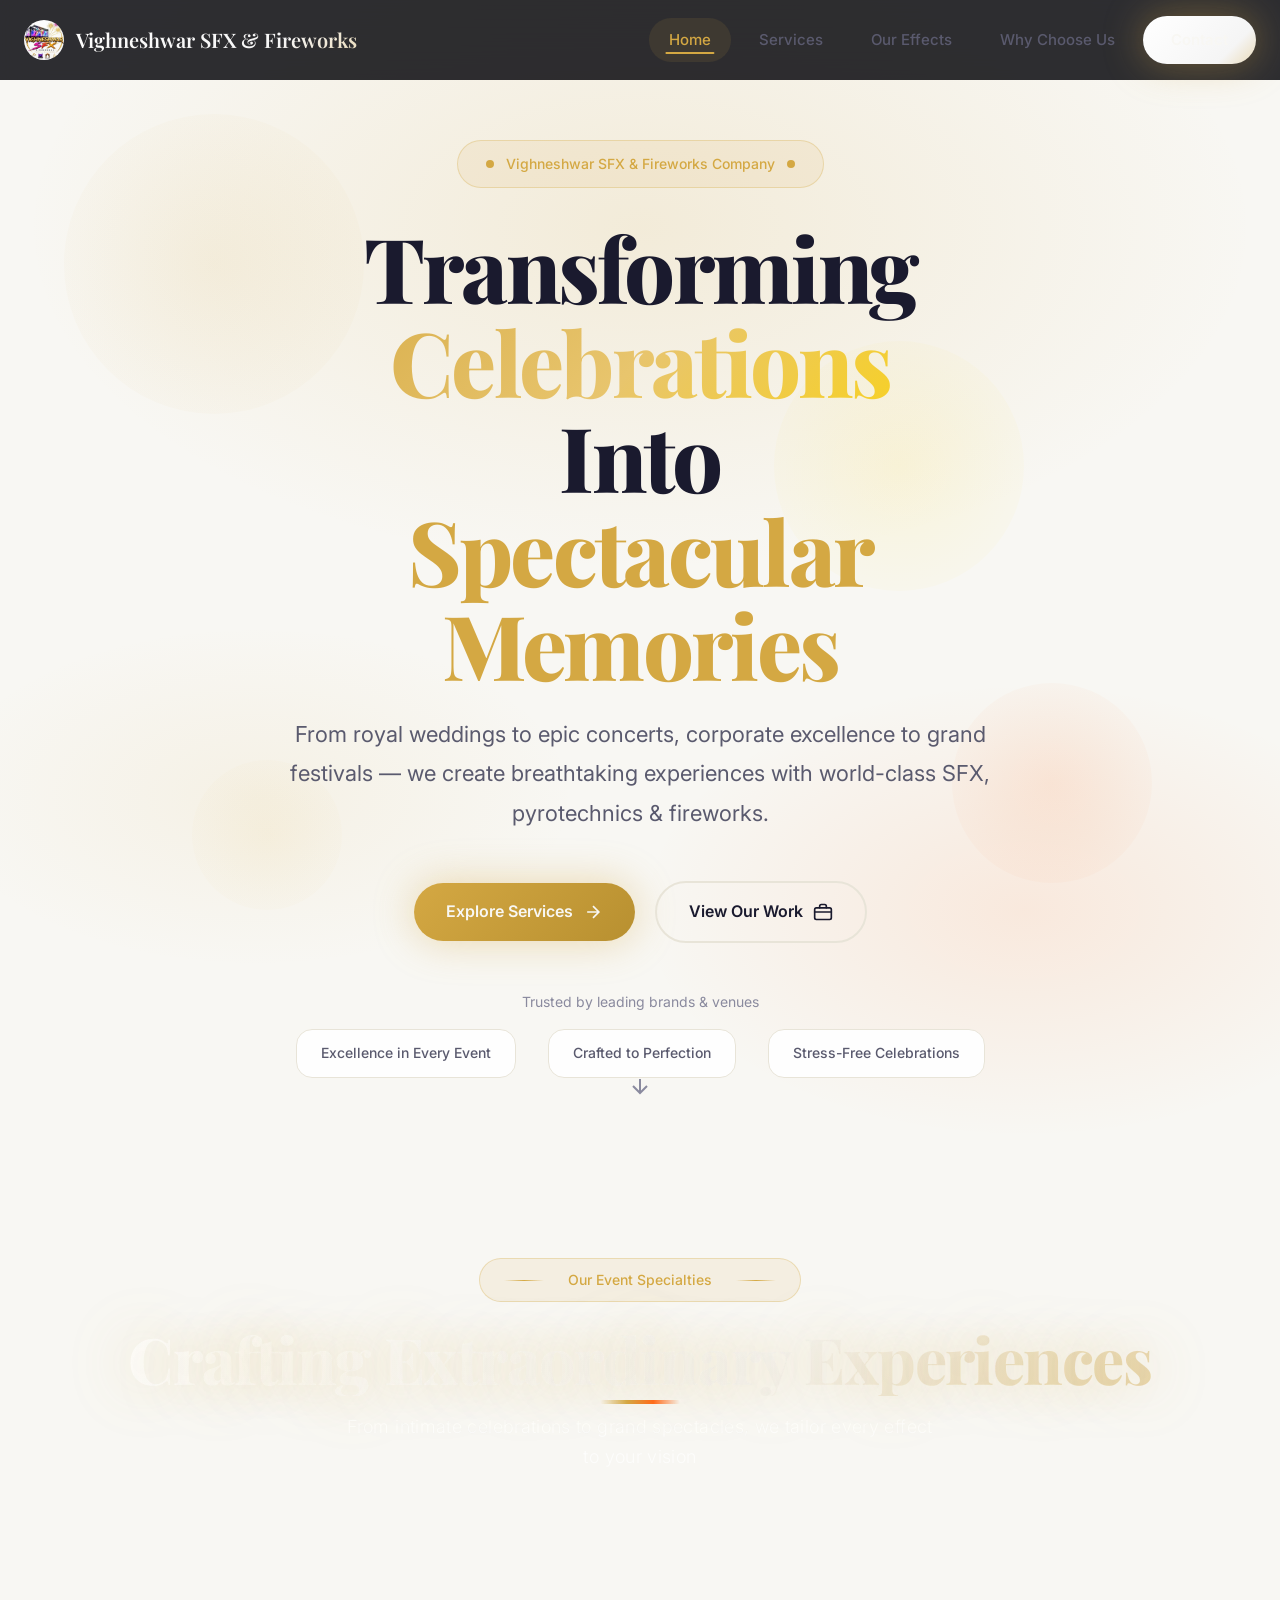
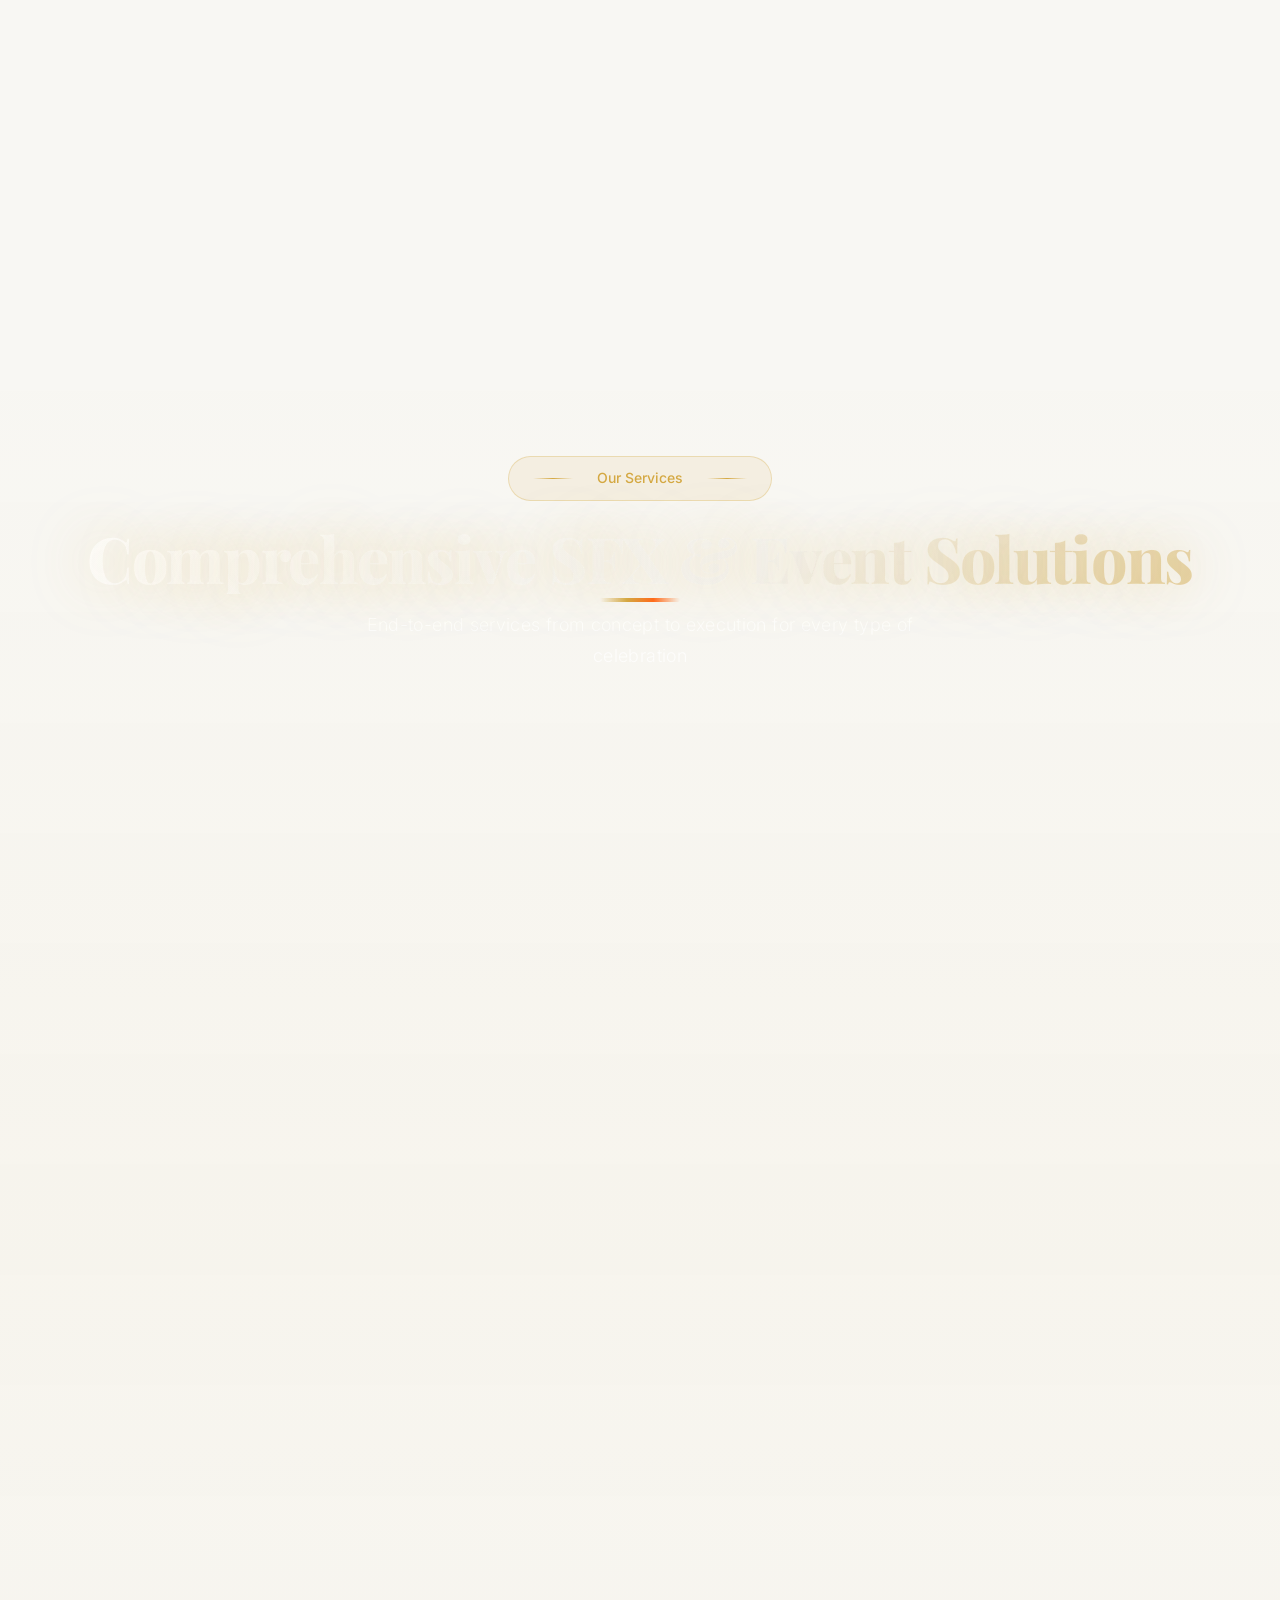
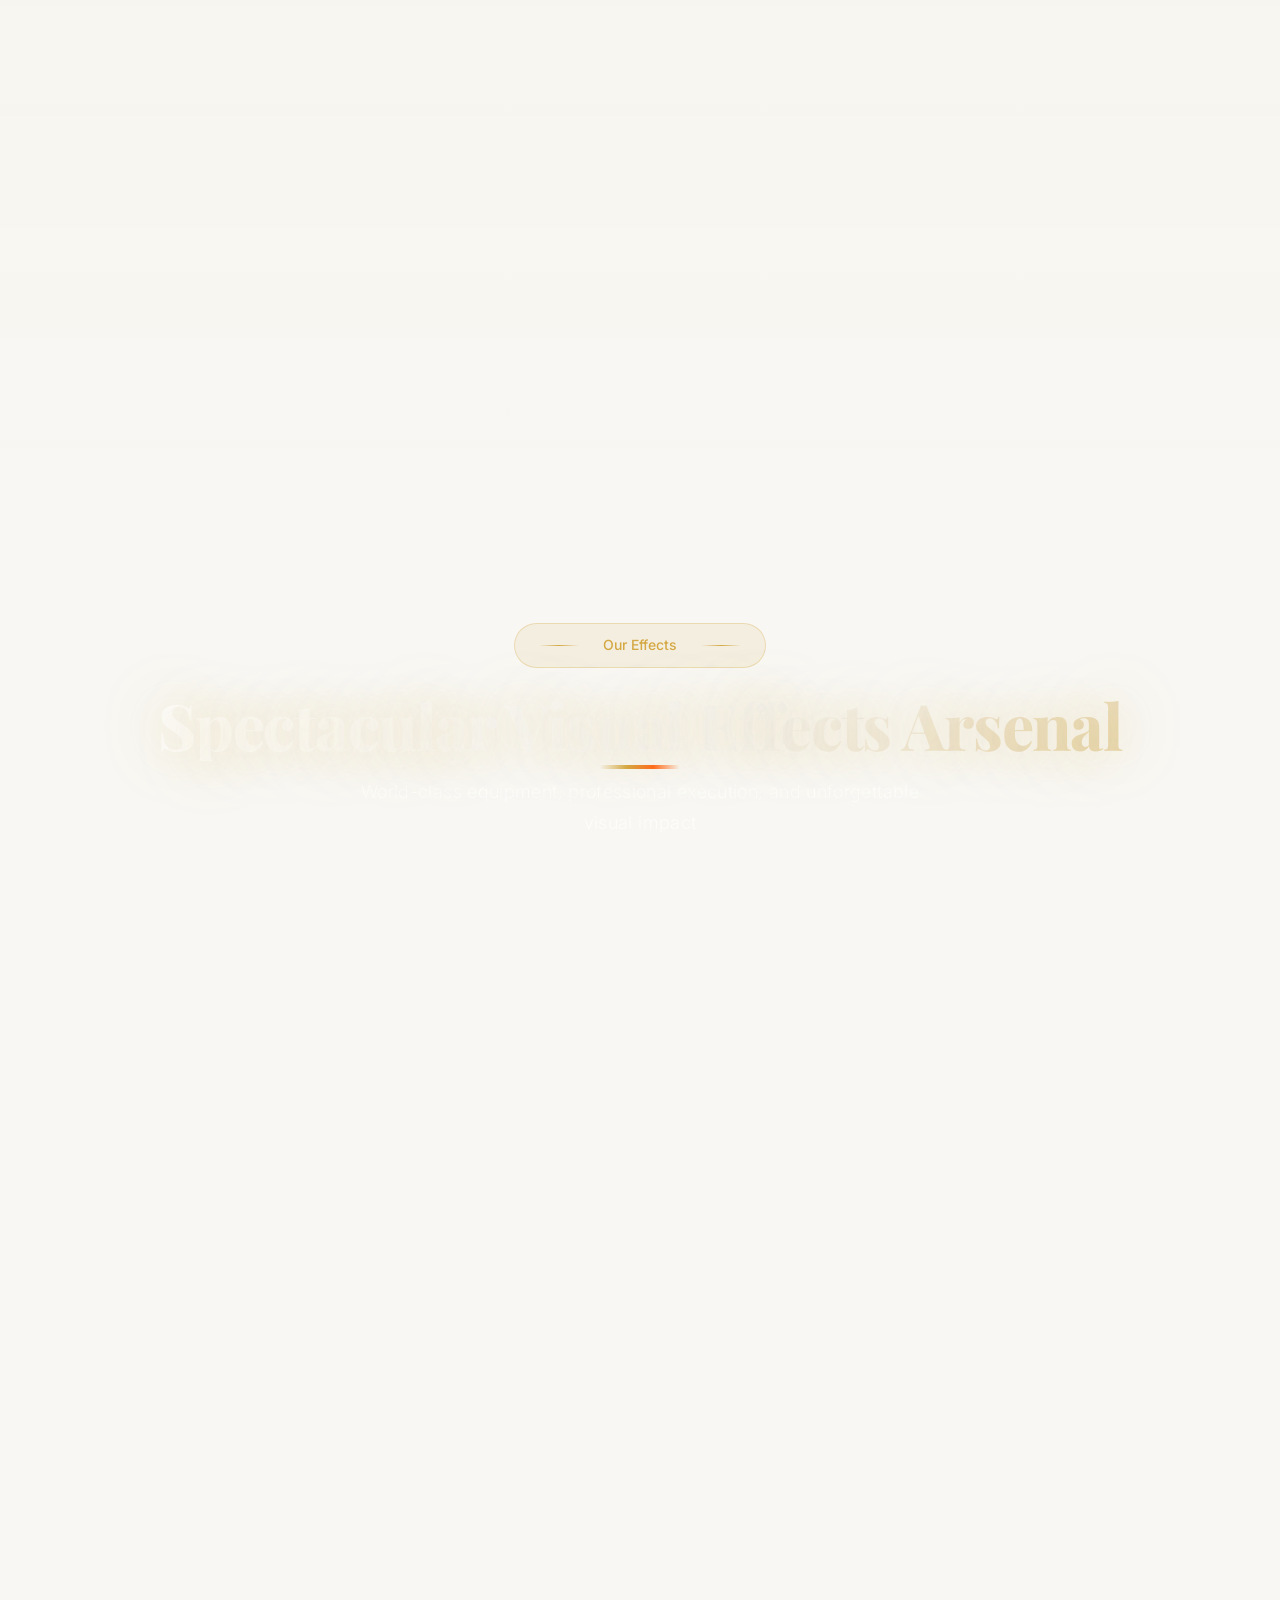
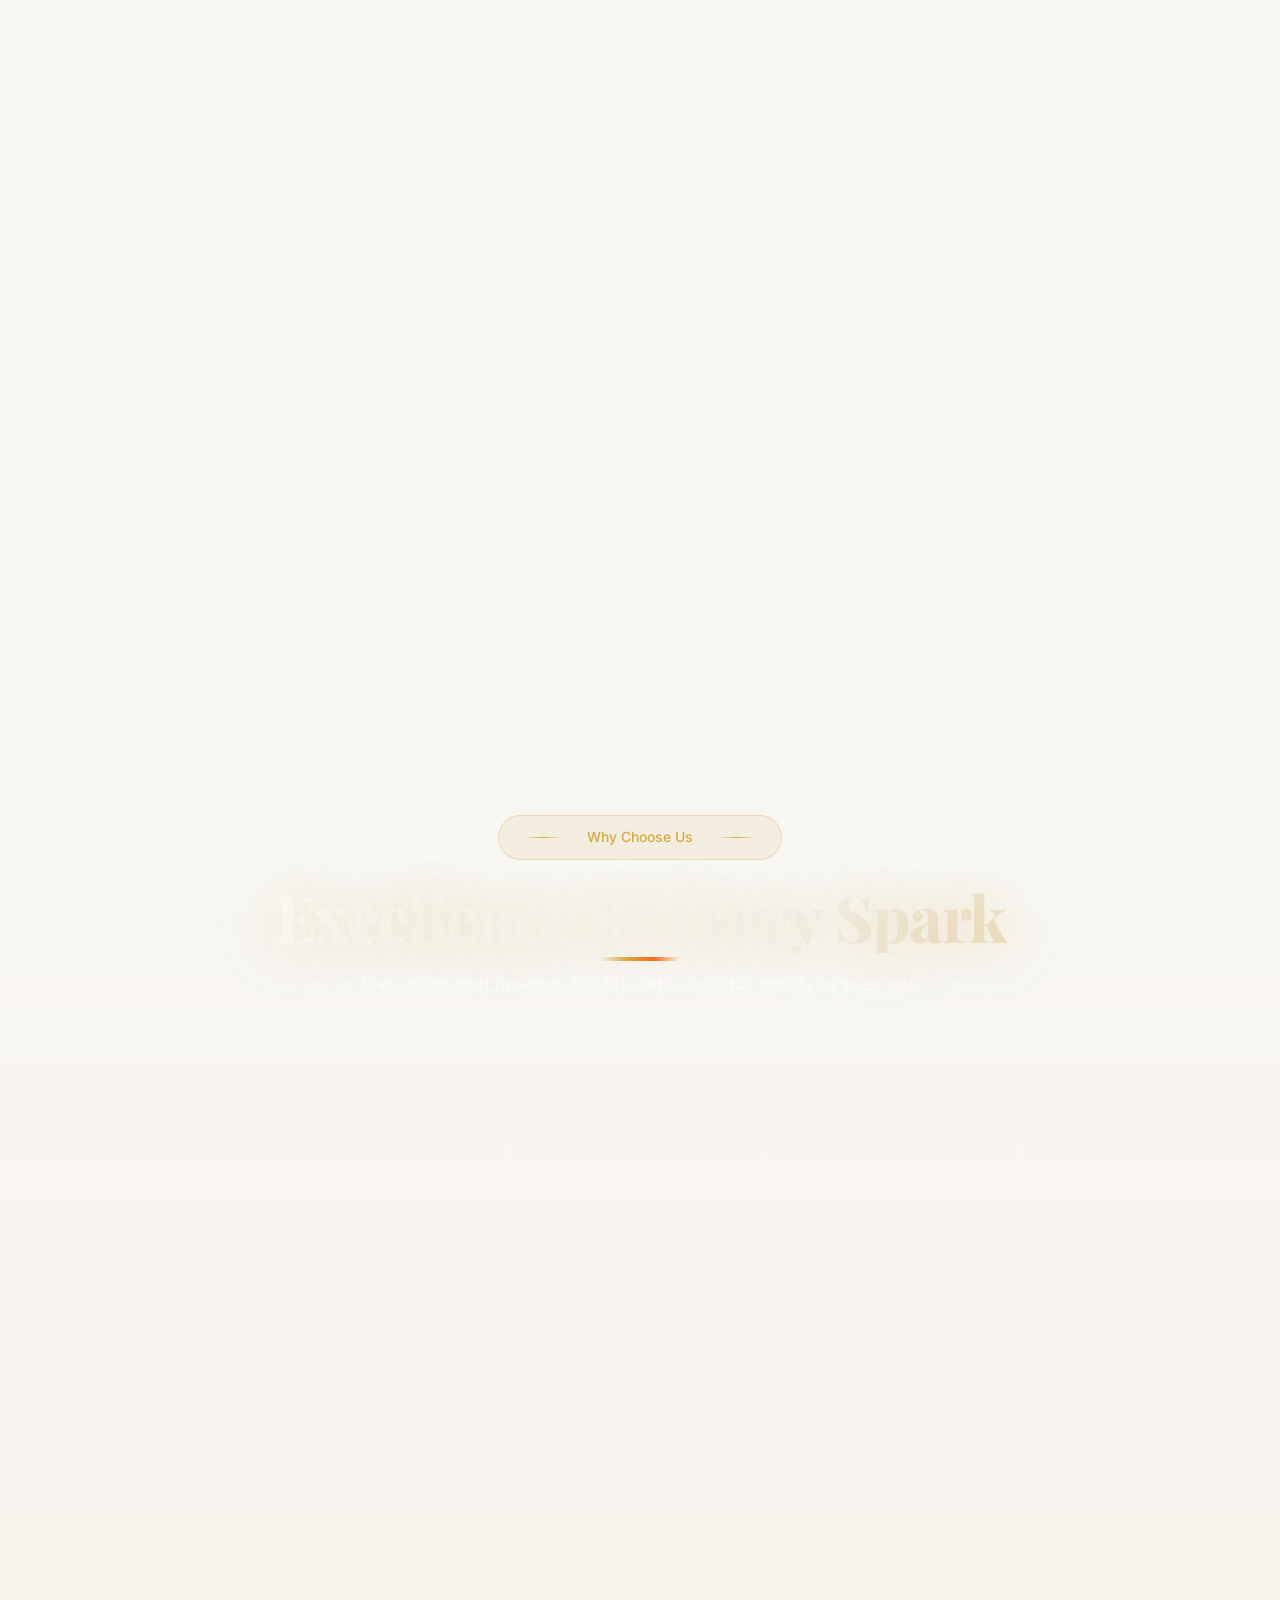
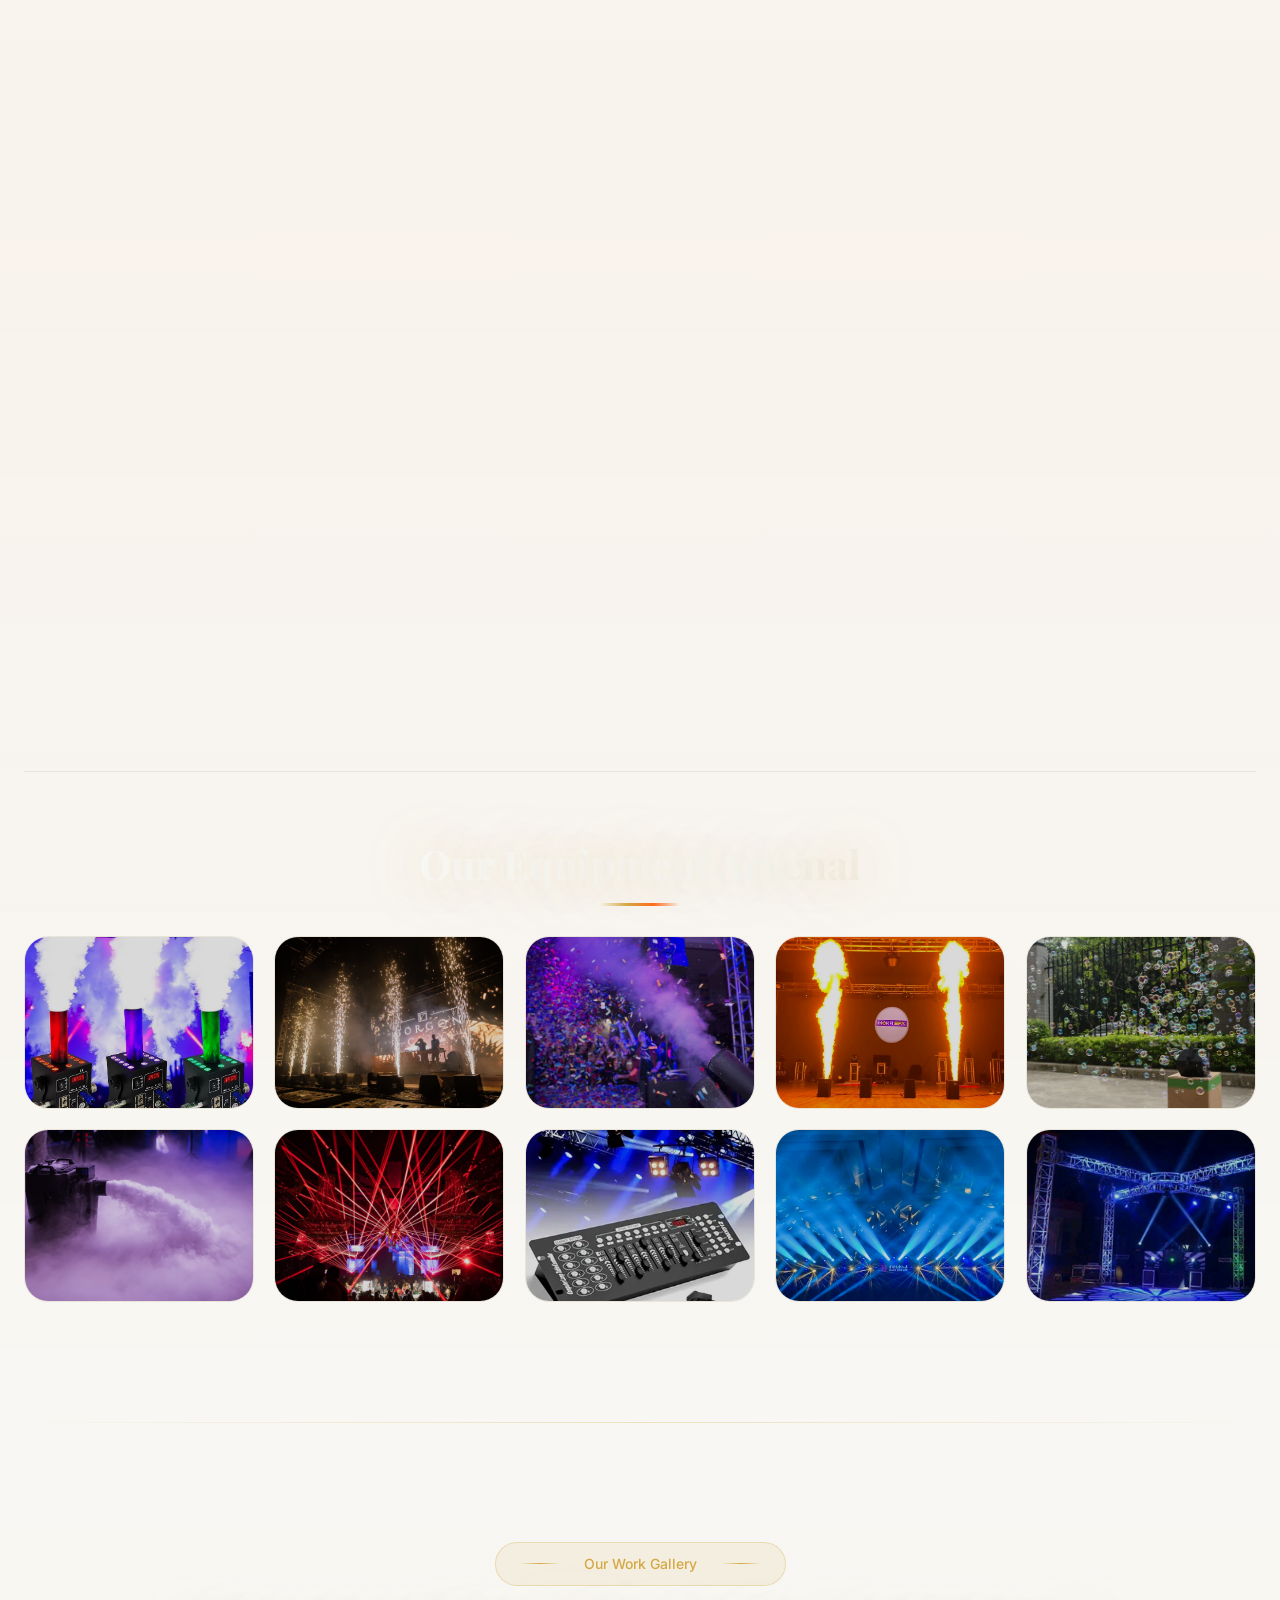
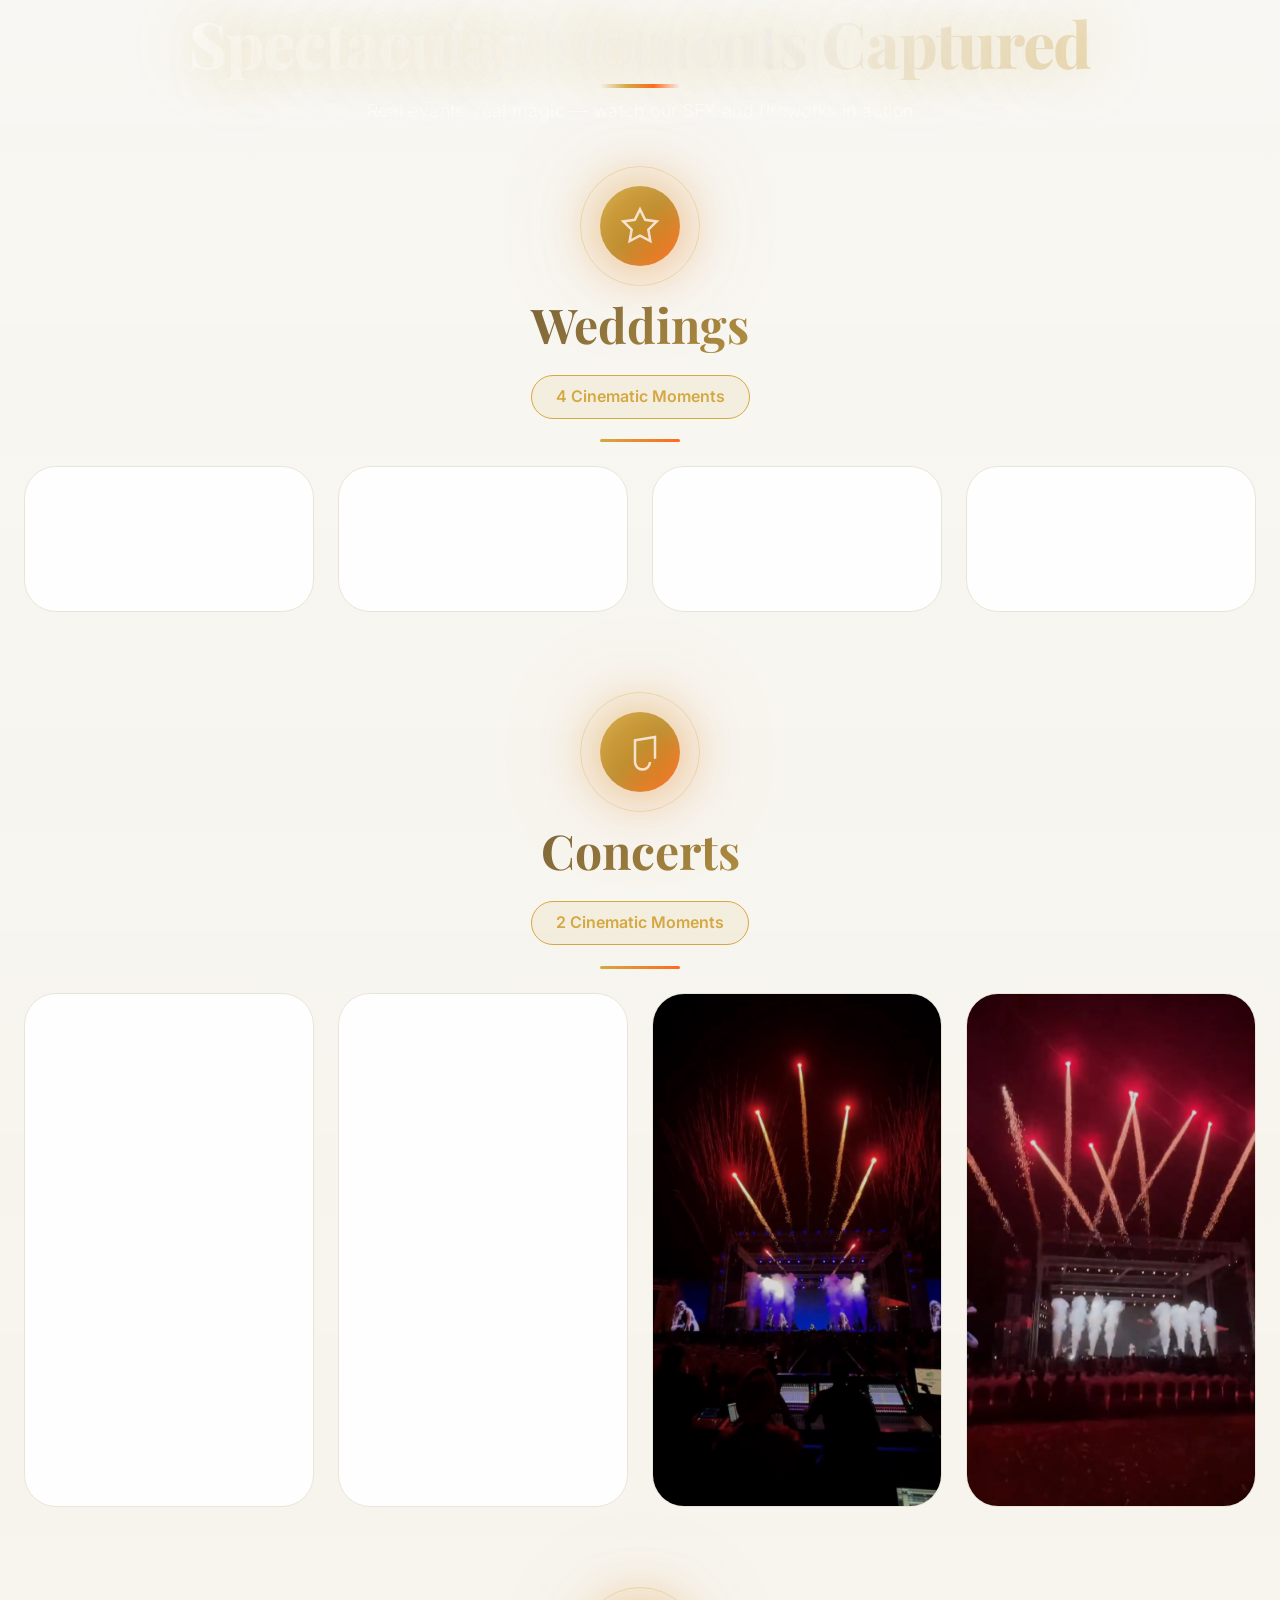
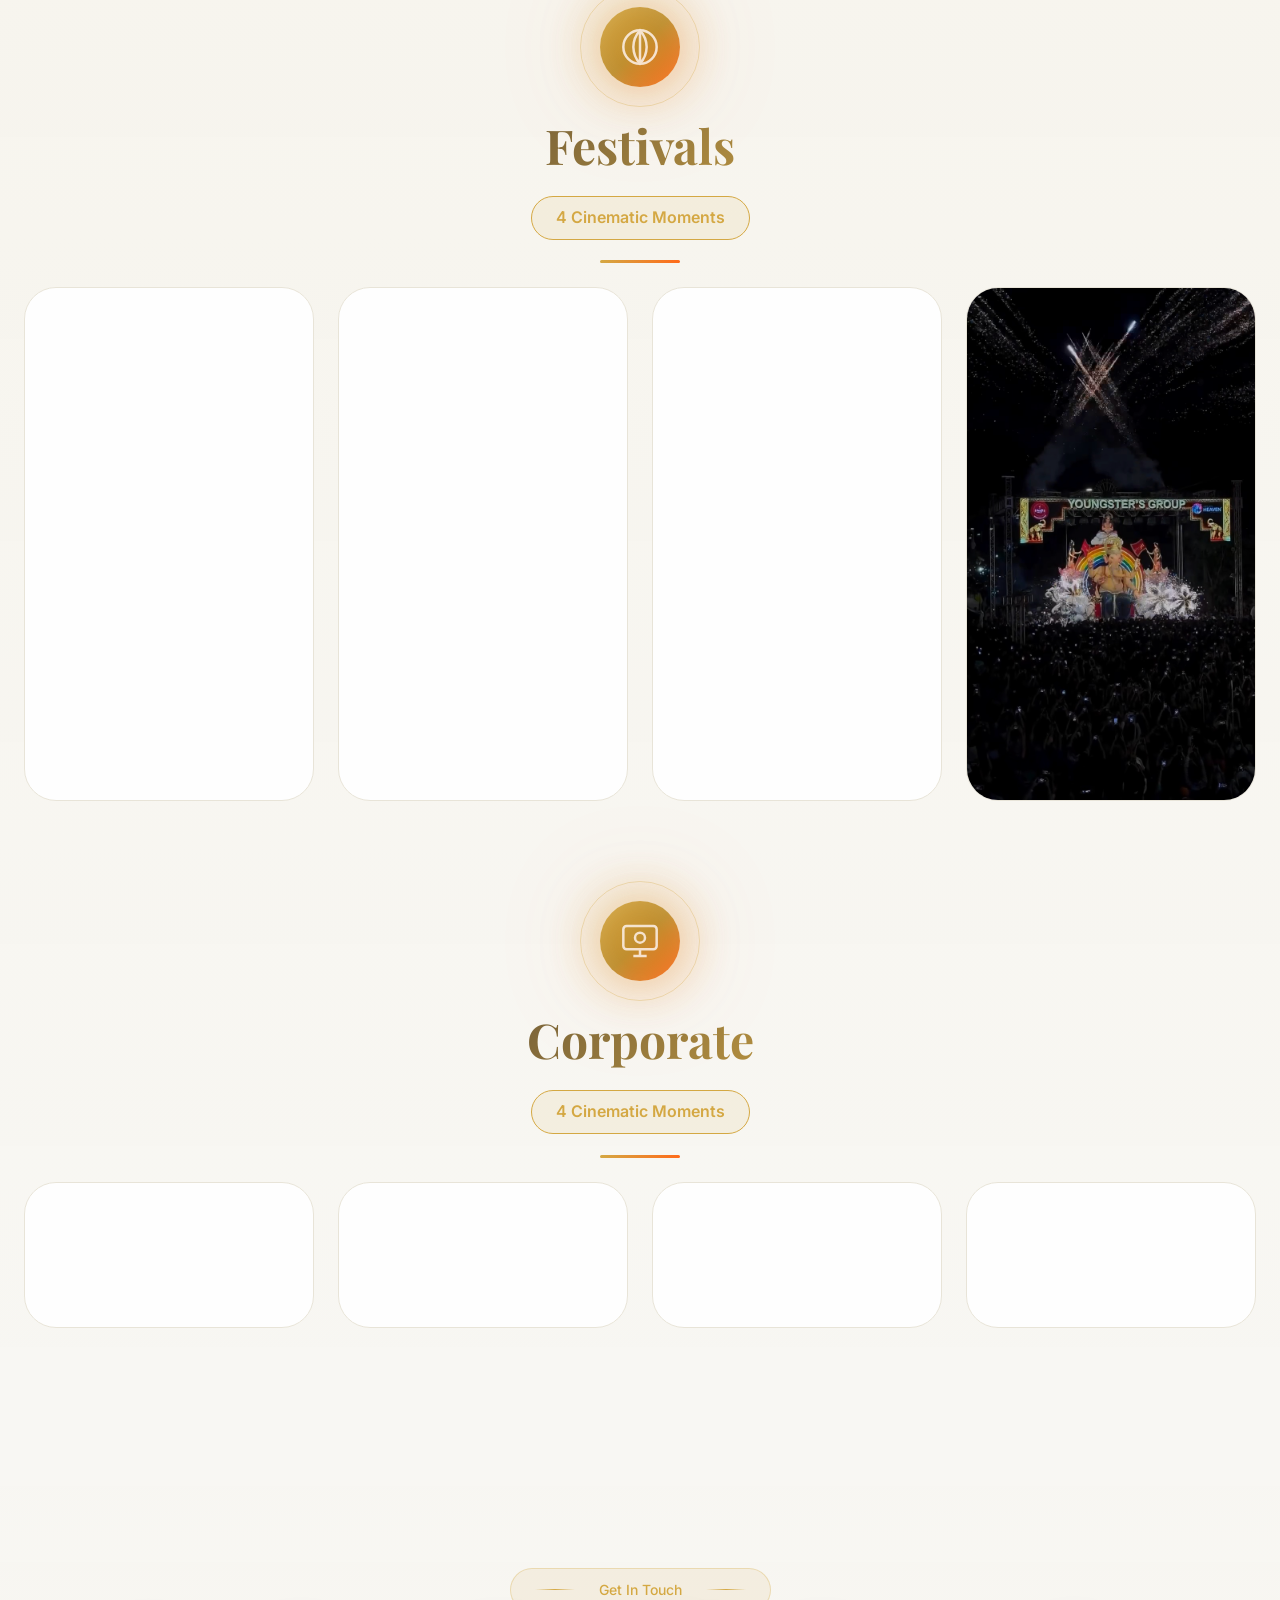
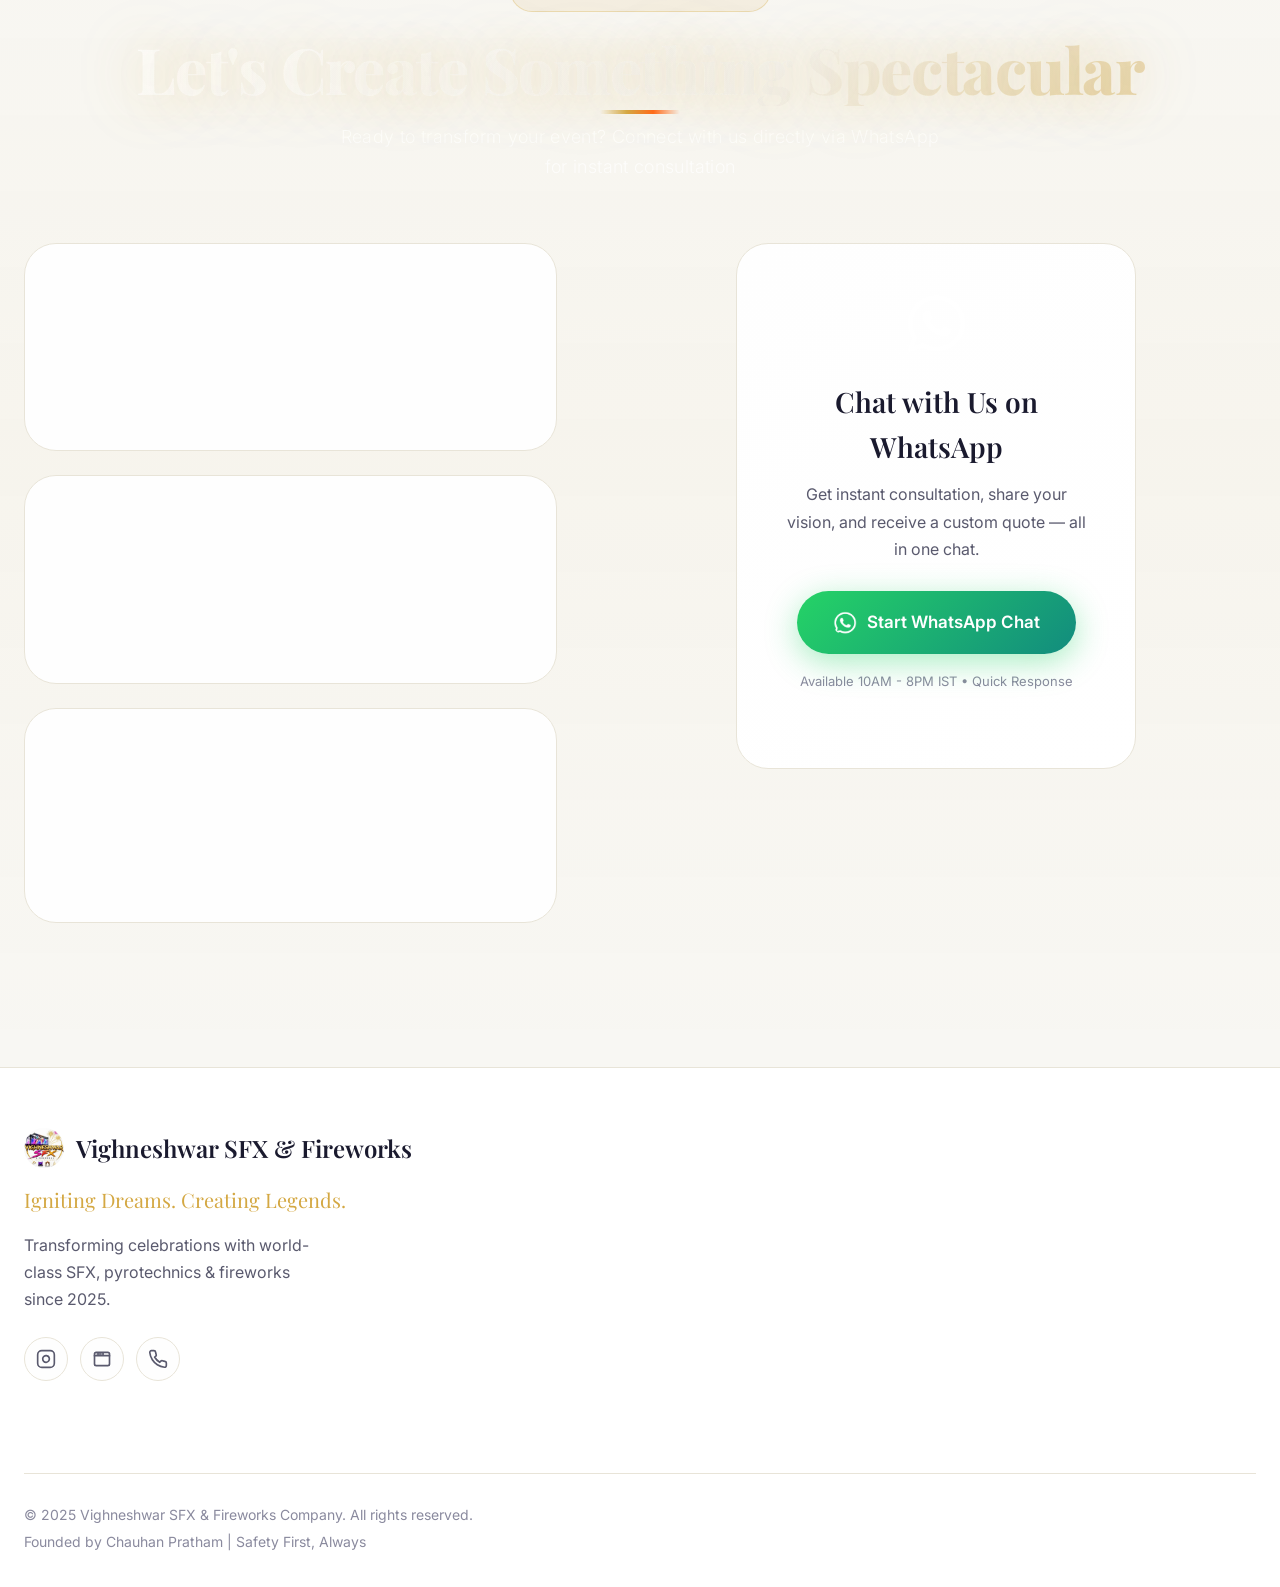
==== index.html @ 46f74ee2 "initial commit" ====
<!DOCTYPE html>
<html lang="en">
<head>
    <meta charset="UTF-8">
    <meta name="viewport" content="width=device-width, initial-scale=1.0">
    <meta name="description" content="Vighneshwar SFX & Fireworks Company - Transforming celebrations with spectacular special effects, pyrotechnics, and fireworks for weddings, concerts, corporate events, and festivals.">
    <meta name="keywords" content="SFX, fireworks, pyrotechnics, wedding effects, concert effects, corporate events, festival effects, CO2 jets, cold pyrotechnics, flame effects">
    <meta name="author" content="Vighneshwar SFX & Fireworks Company">
    <meta property="og:title" content="Vighneshwar SFX & Fireworks Company">
    <meta property="og:description" content="Transforming celebrations with spectacular special effects, pyrotechnics, and fireworks for weddings, concerts, corporate events, and festivals.">
    <meta property="og:type" content="website">
    <meta name="theme-color" content="#D4A843">
    <title>Vighneshwar SFX & Fireworks Company | Spectacular Effects for Unforgettable Events</title>
    <link rel="preconnect" href="https://fonts.googleapis.com">
    <link rel="preconnect" href="https://fonts.gstatic.com" crossorigin>
    <link href="https://fonts.googleapis.com/css2?family=Playfair+Display:wght@400;500;600;700;800;900&family=Inter:wght@300;400;500;600;700&display=swap" rel="stylesheet">
    <link rel="stylesheet" href="css/styles.css">
</head>
<body>
    <canvas id="fireworks-canvas"></canvas>
    
    <div class="cursor-glow" id="cursorGlow"></div>
    <div class="cursor-dot" id="cursorDot"></div>
    <div class="cursor-ring" id="cursorRing"></div>
    
    <header class="header" id="header">
        <nav class="nav container" id="nav">
            <a href="#home" class="nav-logo" aria-label="Vighneshwar SFX & Fireworks Company - Home">
                <!-- <span class="logo-icon" aria-hidden="true">
                    <svg width="32" height="32" viewBox="0 0 32 32" fill="none" xmlns="http://www.w3.org/2000/svg">
                        <circle cx="16" cy="16" r="14" stroke="#D4A843" stroke-width="2"/>
                        <path d="M16 4L18 12L26 12L19 17L21 25L16 20L11 25L13 17L6 12L14 12L16 4Z" fill="#D4A843"/>
                    </svg>
                </span> -->
                <span class="logo-icon" aria-hidden="true">
                    <img src="images/Main-logo.jpeg" alt="Vighneshwar SFX Logo" width="40" height="40" style="border-radius: 50%; object-fit: cover;">
                </span>
                <span class="logo-text">Vighneshwar <span class="logo-accent">SFX & Fireworks</span></span>
            </a>
            <button class="nav-toggle" id="navToggle" aria-label="Toggle navigation menu" aria-expanded="false">
                <span class="hamburger" aria-hidden="true"></span>
            </button>
            <ul class="nav-menu" id="navMenu" role="menubar">
                <li role="none"><a href="#home" class="nav-link" role="menuitem">Home</a></li>
                <li role="none"><a href="#services" class="nav-link" role="menuitem">Services</a></li>
                <li role="none"><a href="#effects" class="nav-link" role="menuitem">Our Effects</a></li>
                <li role="none"><a href="#why-choose" class="nav-link" role="menuitem">Why Choose Us</a></li>
                <!-- <li role="none"><a href="#about" class="nav-link" role="menuitem">About Us</a></li> -->
                <li role="none"><a href="#contact" class="nav-link nav-cta" role="menuitem">Contact</a></li>
            </ul>
        </nav>
    </header>

    <main id="main">
        <section id="home" class="hero-section" aria-labelledby="home-title">
            <div class="hero-bg" aria-hidden="true">
                <video class="hero-video" autoplay muted loop playsinline poster="images/concert-1.jpg">
                    <source src="videos/concert-1.mp4" type="video/mp4">
                </video>
                <div class="hero-particles" id="heroParticles"></div>
                <div class="hero-gradient"></div>
                <div class="hero-shapes" id="heroShapes"></div>
            </div>
            
            <div class="hero-content container">
                <div class="hero-badge" aria-hidden="true">
                    <span class="badge-spark" aria-hidden="true"></span>
                    <span>Vighneshwar SFX & Fireworks Company</span>
                    <span class="badge-spark" aria-hidden="true"></span>
                </div>
                
                <h1 id="home-title" class="hero-title">
                    <span class="title-line">Transforming</span>
                    <span class="title-line title-accent">Celebrations</span>
                    <span class="title-line">Into</span>
                    <span class="title-line title-gold">Spectacular Memories</span>
                </h1>
                
                <p class="hero-subtitle">
                    From royal weddings to epic concerts, corporate excellence to grand festivals — 
                    we create breathtaking experiences with world-class SFX, pyrotechnics & fireworks.
                </p>
                
                <!-- <div class="hero-stats" aria-label="Company statistics">
                    <div class="stat-item">
                        <span class="stat-number" data-count="8">1 Year</span>
                        <span class="stat-label">Years Experience</span>
                    </div>
                    <div class="stat-divider" aria-hidden="true"></div>
                    <div class="stat-item">
                        <span class="stat-number" data-count="500">35+</span>
                        <span class="stat-label">Events Delivered</span>
                    </div>
                    <div class="stat-divider" aria-hidden="true"></div>
                    <div class="stat-item">
                        <span class="stat-number" data-count="50">7+</span>
                        <span class="stat-label">Team Members</span>
                    </div>
                </div>
                 -->
                <div class="hero-actions">
                    <a href="#services" class="btn btn-primary">
                        <span>Explore Services</span>
                        <svg width="20" height="20" viewBox="0 0 24 24" fill="none" stroke="currentColor" stroke-width="2" aria-hidden="true">
                            <path d="M5 12h14M12 5l7 7-7 7"/>
                        </svg>
                    </a>
                    <!-- <a href="#gallery" class="btn btn-secondary">
                        <span>View Our Work</span>
                        <svg width="20" height="20" viewBox="0 0 24 24" fill="none" stroke="currentColor" stroke-width="2" aria-hidden="true">
                            <path d="M21 10c0 7-9 13-9 13s-9-6-9-13a9 9 0 0 1 18 0z"/>
                            <circle cx="12" cy="10" r="3"/>
                        </svg>
                    </a> -->
                    <a href="#gallery" class="btn btn-secondary">
                        <span>View Our Work</span>
                        <svg width="20" height="20" viewBox="0 0 24 24" fill="none"
                            stroke="currentColor" stroke-width="2"
                            stroke-linecap="round" stroke-linejoin="round">
                            <rect x="2" y="7" width="20" height="14" rx="2" ry="2"></rect>
                            <path d="M16 7V5a2 2 0 0 0-2-2h-4a2 2 0 0 0-2 2v2"></path>
                            <path d="M2 12h20"></path>
                        </svg>
                    </a>
                </div>
                
                <div class="hero-trust" aria-label="Trusted by">
                    <span class="trust-label">Trusted by leading brands & venues</span>
                    <div class="trust-logos" aria-hidden="true">
                        <div class="trust-logo">Excellence in Every Event</div>
                        <div class="trust-logo">Crafted to Perfection</div>
                        <div class="trust-logo">Stress-Free Celebrations</div>
                    </div>
                </div>
            </div>
            
            <div class="hero-scroll" id="heroScroll" aria-label="Scroll down">
                <svg width="24" height="24" viewBox="0 0 24 24" fill="none" stroke="currentColor" stroke-width="2" aria-hidden="true">
                    <path d="M12 5v14M19 12l-7 7-7-7"/>
                </svg>
            </div>
        </section>

        <section class="event-showcase" aria-labelledby="events-title">
            <div class="container">
                <header class="section-header">
                    <span class="section-badge" aria-hidden="true"><span></span>Our Event Specialties<span></span></span>
                    <h2 id="events-title" class="section-title">Crafting Extraordinary Experiences</h2>
                    <p class="section-subtitle">From intimate celebrations to grand spectacles, we tailor every effect to your vision</p>
                </header>
                
                <div class="event-grid">
<article class="event-card" data-event="wedding">
                        <div class="event-media">
                            <video class="event-video" autoplay muted loop playsinline>
                                <source src="videos/wedding/wedding-1.mp4" type="video/mp4">
                            </video>
                            <div class="event-glow" aria-hidden="true"></div>
                        </div>
                        <div class="event-content">
                            <span class="event-tag">Weddings</span>
                            <h3 class="event-title">Dream Weddings</h3>
                            <p class="event-desc">Your celebration deserves a royal touch. We design breathtaking wedding experiences with luxury SFX, cold pyrotechnics, grand entries, and unforgettable moments that become timeless memories.</p>
                            <ul class="event-features">
                                <li>✨ Cold Pyrotechnics</li>
                                <li>💫 Grand Entry Effects</li>
                                <li>💍 Sparkular Displays</li>
                                <li>🌟 Custom Wedding SFX</li>
                            </ul>
                            <a href="#services" class="event-link">Explore Wedding Services <svg width="16" height="16" viewBox="0 0 24 24" fill="none" stroke="currentColor" stroke-width="2"><path d="M5 12h14M12 5l7 7-7 7"/></svg></a>
                        </div>
                    </article>
                    
<article class="event-card" data-event="concert">
                        <div class="event-media">
                            <video class="event-video" autoplay muted loop playsinline>
                                <source src="videos/concert/concert-1.mp4" type="video/mp4">
                            </video>
                            <div class="event-glow" aria-hidden="true"></div>
                        </div>
                        <div class="event-content">
                            <span class="event-tag">Concerts</span>
                            <h3 class="event-title">Epic Concert Nights</h3>
                            <p class="event-desc">More than a concert — a complete experience. Stunning visual effects, powerful sound, and epic fireworks designed to captivate every audience with passion and precision.</p>
                            <ul class="event-features">
                                <li>💨 CO₂ Jet Effects</li>
                                <li>🔥 Flame Projectors</li>
                                <li>⚡ Synchronized Pyro</li>
                                <li>🎭 Stage SFX Design</li>
                            </ul>
                            <a href="#services" class="event-link">View Concert Solutions <svg width="16" height="16" viewBox="0 0 24 24" fill="none" stroke="currentColor" stroke-width="2"><path d="M5 12h14M12 5l7 7-7 7"/></svg></a>
                        </div>
                    </article>
                    
<article class="event-card" data-event="festival">
                        <div class="event-media">
                            <video class="event-video" autoplay muted loop playsinline>
                                <source src="videos/fastival/fastival-1.mp4" type="video/mp4">
                            </video>
                            <div class="event-glow" aria-hidden="true"></div>
                        </div>
                        <div class="event-content">
                            <span class="event-tag">Festivals</span>
                            <h3 class="event-title">Festival of India</h3>
                            <p class="event-desc">Celebrating India's spirit with spectacular SFX. Brilliant fireworks that light up every festival, blending tradition with world-class visual effects to create magical moments for every celebration.</p>
                            <ul class="event-features">
                                <li>🪔 Diwali Fireworks</li>
                                <li>🎨 Holi Color Cannons</li>
                                <li>🕉️ Traditional Effects</li>
                                <li>✨ Grand Finale Shows</li>
                            </ul>
                            <a href="#effects" class="event-link">Discover Festival Effects <svg width="16" height="16" viewBox="0 0 24 24" fill="none" stroke="currentColor" stroke-width="2"><path d="M5 12h14M12 5l7 7-7 7"/></svg></a>
                        </div>
                    </article>
                    
<article class="event-card" data-event="corporate">
                        <div class="event-media">
                            <video class="event-video" autoplay muted loop playsinline>
                                <source src="videos/corporate/corporate-1.mp4" type="video/mp4">
                            </video>
                            <div class="event-glow" aria-hidden="true"></div>
                        </div>
                        <div class="event-content">
                            <span class="event-tag">Corporate</span>
                            <h3 class="event-title">Corporate Events</h3>
                            <p class="event-desc">Professional events with spectacular effects. Advanced SFX & fireworks for corporate excellence, creating powerful brand experiences where innovation meets flawless execution.</p>
                            <ul class="event-features">
                                <li>🏆 Award Ceremony FX</li>
                                <li>🚀 Product Launch Effects</li>
                                <li>🎪 Conference SFX</li>
                                <li>🤝 Brand Activation</li>
                            </ul>
                            <a href="#services" class="event-link">Corporate Solutions <svg width="16" height="16" viewBox="0 0 24 24" fill="none" stroke="currentColor" stroke-width="2"><path d="M5 12h14M12 5l7 7-7 7"/></svg></a>
                        </div>
                    </article>
                </div>
            </div>
        </section>

        <!-- <section id="services" class="services-section" aria-labelledby="services-title">
            <div class="container">
                <header class="section-header">
                    <span class="section-badge" aria-hidden="true"><span></span>Our Services<span></span></span>
                    <h2 id="services-title" class="section-title">Comprehensive SFX & Event Solutions</h2>
                    <p class="section-subtitle">End-to-end services from concept to execution for every type of celebration</p>
                </header>
                
<article class="service-card" data-service="sfx-installation">
                        <div class="service-icon" aria-hidden="true">
                            <svg width="40" height="40" viewBox="0 0 24 24" fill="none" stroke="currentColor" stroke-width="1.5">
                                <rect x="2" y="3" width="20" height="14" rx="2"/>
                                <path d="M8 21h8M12 17v4"/>
                                <circle cx="12" cy="10" r="3"/>
                            </svg>
                        </div>
                        <h3 class="service-title">SFX Installation</h3>
                        <p class="service-subtitle">The Art of Spectacular Effects</p>
                        <p class="service-desc">Transform your venue with world-class SFX installations engineered for clubs, lounges, and entertainment spaces. From CO₂ jets to intelligent effects, we create immersive experiences that leave a lasting impression.</p>
                        <ul class="service-features">
                            <li>CO₂ Jet Systems</li>
                            <li>Intelligent Effect Programming</li>
                            <li>DMX-Controlled Installations</li>
                            <li>Venue Integration Design</li>
                        </ul>
                        <span class="service-tag">Clubs • Lounges • Venues</span>
                    </article>
                    
                    <article class="service-card" data-service="imperial-nuptials">
                        <div class="service-icon" aria-hidden="true">
                            <svg width="40" height="40" viewBox="0 0 24 24" fill="none" stroke="currentColor" stroke-width="1.5">
                                <path d="M12 2l3.09 6.26L22 9.27l-5 4.87 1.18 6.88L12 17.77l-6.18 3.25L7 14.14 2 9.27l6.91-1.01L12 2z"/>
                            </svg>
                        </div>
                        <h3 class="service-title">Imperial Nuptials</h3>
                        <p class="service-subtitle">Crafting Weddings Beyond Imagination</p>
                        <p class="service-desc">Every celebration deserves a royal touch. We design breathtaking wedding experiences with luxury SFX, cold pyrotechnics, grand entries, and unforgettable moments that become timeless memories.</p>
                        <ul class="service-features">
                            <li>Cold Pyrotechnics (Sparkular)</li>
                            <li>Grand Entry Effects</li>
                            <li>First Dance SFX</li>
                            <li>Custom Wedding Packages</li>
                        </ul>
                        <span class="service-tag">Weddings • Receptions • Engagements</span>
                    </article>
                    
                    <article class="service-card" data-service="executive-experiences">
                        <div class="service-icon" aria-hidden="true">
                            <svg width="40" height="40" viewBox="0 0 24 24" fill="none" stroke="currentColor" stroke-width="1.5">
                                <path d="M21 16V8a2 2 0 0 0-1-1.73l-7-4a2 2 0 0 0-2 0l-7 4A2 2 0 0 0 3 8v8a2 2 0 0 0 1 1.73l7 4a2 2 0 0 0 2 0l7-4A2 2 0 0 0 21 16z"/>
                                <path d="M3 3h18v18H3z"/>
                            </svg>
                        </div>
                        <h3 class="service-title">Executive Experiences</h3>
                        <p class="service-subtitle">Where Business Meets Brilliance</p>
                        <p class="service-desc">Elevate conferences, award nights, product launches, and corporate celebrations with flawless production, premium special effects, and impeccable event execution.</p>
                        <ul class="service-features">
                            <li>Award Ceremony Effects</li>
                            <li>Product Launch Reveals</li>
                            <li>Conference Stage SFX</li>
                            <li>Brand Activation Experiences</li>
                        </ul>
                        <span class="service-tag">Conferences • Launches • Awards</span>
                    </article>
                    
                    <article class="service-card" data-service="celebrity-performance">
                        <div class="service-icon" aria-hidden="true">
                            <svg width="40" height="40" viewBox="0 0 24 24" fill="none" stroke="currentColor" stroke-width="1.5">
                                <circle cx="12" cy="12" r="10"/>
                                <path d="M12 2v20M12 2a15.3 15.3 0 0 1 4 10 15.3 15.3 0 0 1-4 10 15.3 15.3 0 0 1-4-10 15.3 15.3 0 0 1 4-10z"/>
                            </svg>
                        </div>
                        <h3 class="service-title">Celebrity Performance</h3>
                        <p class="service-subtitle">Experience Stardom Like Never Before</p>
                        <p class="service-desc">Witness extraordinary performances enhanced with world-class production, immersive special effects, and seamless execution — where every moment becomes a standing ovation.</p>
                        <ul class="service-features">
                            <li>Artist Rider Fulfillment</li>
                            <li>Custom Stage Effects</li>
                            <li>Tour Production Support</li>
                            <li>Live Broadcast SFX</li>
                        </ul>
                        <span class="service-tag">Concerts • Tours • Live Shows</span>
                    </article>
                    
                    <article class="service-card" data-service="indian-festivals">
                        <div class="service-icon" aria-hidden="true">
                            <svg width="40" height="40" viewBox="0 0 24 24" fill="none" stroke="currentColor" stroke-width="1.5">
                                <path d="M12 2l3.09 6.26L22 9.27l-5 4.87 1.18 6.88L12 17.77l-6.18 3.25L7 14.14 2 9.27l6.91-1.01L12 2z"/>
                                <circle cx="12" cy="12" r="3"/>
                            </svg>
                        </div>
                        <h3 class="service-title">Indian Festivals</h3>
                        <p class="service-subtitle">Tradition. Grandeur. Celebration.</p>
                        <p class="service-desc">We blend India's rich cultural heritage with cutting-edge special effects to create breathtaking festival experiences filled with devotion, elegance, and unforgettable moments.</p>
                        <ul class="service-features">
                            <li>Diwali Grand Fireworks</li>
                            <li>Holi Color Cannons</li>
                            <li>Navratri/Dussehra Effects</li>
                            <li>Religious Festival SFX</li>
                        </ul>
                        <span class="service-tag">Diwali • Holi • Navratri • All Festivals</span>
                    </article>
                </div>
            </div>
        </section> -->

        <section id="services" class="services-section" aria-labelledby="services-title">
            <div class="container">
                <header class="section-header">
                    <span class="section-badge" aria-hidden="true"><span></span>Our Services<span></span></span>
                    <h2 id="services-title" class="section-title">Comprehensive SFX & Event Solutions</h2>
                    <p class="section-subtitle">End-to-end services from concept to execution for every type of celebration</p>
                </header>
                
                <div class="services-grid">
                    <article class="service-card" data-service="sfx-installation">
                        <div class="service-icon" aria-hidden="true">
                            <svg width="40" height="40" viewBox="0 0 24 24" fill="none" stroke="currentColor" stroke-width="1.5">
                                <rect x="2" y="3" width="20" height="14" rx="2"/>
                                <path d="M8 21h8M12 17v4"/>
                                <circle cx="12" cy="10" r="3"/>
                            </svg>
                        </div>
                        <h3 class="service-title">SFX Installation</h3>
                        <p class="service-subtitle">The Art of Spectacular Effects</p>
                        <p class="service-desc">Transform your venue with world-class SFX installations engineered for clubs, lounges, and entertainment spaces. From CO₂ jets to intelligent effects, we create immersive experiences that leave a lasting impression.</p>
                        <ul class="service-features">
                            <li>CO₂ Jet Systems</li>
                            <li>Intelligent Effect Programming</li>
                            <li>DMX-Controlled Installations</li>
                            <li>Venue Integration Design</li>
                        </ul>
                        <span class="service-tag">Clubs • Lounges • Venues</span>
                    </article>
                    
                    <article class="service-card" data-service="imperial-nuptials">
                        <div class="service-icon" aria-hidden="true">
                            <svg width="40" height="40" viewBox="0 0 24 24" fill="none" stroke="currentColor" stroke-width="1.5">
                                <path d="M12 2l3.09 6.26L22 9.27l-5 4.87 1.18 6.88L12 17.77l-6.18 3.25L7 14.14 2 9.27l6.91-1.01L12 2z"/>
                            </svg>
                        </div>
                        <h3 class="service-title">Imperial Nuptials</h3>
                        <p class="service-subtitle">Crafting Weddings Beyond Imagination</p>
                        <p class="service-desc">Every celebration deserves a royal touch. We design breathtaking wedding experiences with luxury SFX, cold pyrotechnics, grand entries, and unforgettable moments that become timeless memories.</p>
                        <ul class="service-features">
                            <li>Cold Pyrotechnics (Sparkular)</li>
                            <li>Grand Entry Effects</li>
                            <li>First Dance SFX</li>
                            <li>Custom Wedding Packages</li>
                        </ul>
                        <span class="service-tag">Weddings • Receptions • Engagements</span>
                    </article>
                    
                    <article class="service-card" data-service="executive-experiences">
                        <div class="service-icon" aria-hidden="true">
                            <svg width="40" height="40" viewBox="0 0 24 24" fill="none" stroke="currentColor" stroke-width="1.5">
                                <path d="M21 16V8a2 2 0 0 0-1-1.73l-7-4a2 2 0 0 0-2 0l-7 4A2 2 0 0 0 3 8v8a2 2 0 0 0 1 1.73l7 4a2 2 0 0 0 2 0l7-4A2 2 0 0 0 21 16z"/>
                                <path d="M3 3h18v18H3z"/>
                            </svg>
                        </div>
                        <h3 class="service-title">Executive Experiences</h3>
                        <p class="service-subtitle">Where Business Meets Brilliance</p>
                        <p class="service-desc">Elevate conferences, award nights, product launches, and corporate celebrations with flawless production, premium special effects, and impeccable event execution.</p>
                        <ul class="service-features">
                            <li>Award Ceremony Effects</li>
                            <li>Product Launch Reveals</li>
                            <li>Conference Stage SFX</li>
                            <li>Brand Activation Experiences</li>
                        </ul>
                        <span class="service-tag">Conferences • Launches • Awards</span>
                    </article>
                    
                    <article class="service-card" data-service="celebrity-performance">
                        <div class="service-icon" aria-hidden="true">
                            <svg width="40" height="40" viewBox="0 0 24 24" fill="none" stroke="currentColor" stroke-width="1.5">
                                <circle cx="12" cy="12" r="10"/>
                                <path d="M12 2v20M12 2a15.3 15.3 0 0 1 4 10 15.3 15.3 0 0 1-4 10 15.3 15.3 0 0 1-4-10 15.3 15.3 0 0 1 4-10z"/>
                            </svg>
                        </div>
                        <h3 class="service-title">Celebrity Performance</h3>
                        <p class="service-subtitle">Experience Stardom Like Never Before</p>
                        <p class="service-desc">Witness extraordinary performances enhanced with world-class production, immersive special effects, and seamless execution — where every moment becomes a standing ovation.</p>
                        <ul class="service-features">
                            <li>Artist Rider Fulfillment</li>
                            <li>Custom Stage Effects</li>
                            <li>Tour Production Support</li>
                            <li>Live Broadcast SFX</li>
                        </ul>
                        <span class="service-tag">Concerts • Tours • Live Shows</span>
                    </article>
                    
                    <article class="service-card" data-service="indian-festivals">
                        <div class="service-icon" aria-hidden="true">
                            <svg width="40" height="40" viewBox="0 0 24 24" fill="none" stroke="currentColor" stroke-width="1.5">
                                <path d="M12 2l3.09 6.26L22 9.27l-5 4.87 1.18 6.88L12 17.77l-6.18 3.25L7 14.14 2 9.27l6.91-1.01L12 2z"/>
                                <circle cx="12" cy="12" r="3"/>
                            </svg>
                        </div>
                        <h3 class="service-title">Indian Festivals</h3>
                        <p class="service-subtitle">Tradition. Grandeur. Celebration.</p>
                        <p class="service-desc">We blend India's rich cultural heritage with cutting-edge special effects to create breathtaking festival experiences filled with devotion, elegance, and unforgettable moments.</p>
                        <ul class="service-features">
                            <li>Diwali Grand Fireworks</li>
                            <li>Holi Color Cannons</li>
                            <li>Navratri/Dussehra Effects</li>
                            <li>Religious Festival SFX</li>
                        </ul>
                        <span class="service-tag">Diwali • Holi • Navratri • All Festivals</span>
                    </article>
                </div>
            </div>
        </section>


        <section id="effects" class="effects-section" aria-labelledby="effects-title">
            <div class="container">
                <header class="section-header">
                    <span class="section-badge" aria-hidden="true"><span></span>Our Effects<span></span></span>
                    <h2 id="effects-title" class="section-title">Spectacular Visual Effects Arsenal</h2>
                    <p class="section-subtitle">World-class equipment, professional execution, and unforgettable visual impact</p>
                </header>
                
                <div class="effects-grid">
                    <article class="effect-card" data-effect="pyrotechnics">
                        <div class="effect-media">
                            <div class="effect-glow" aria-hidden="true"></div>
                            <div class="effect-icon" aria-hidden="true">
                                <svg width="56" height="56" viewBox="0 0 24 24" fill="none" stroke="currentColor" stroke-width="1.5">
                                    <path d="M12 2l3.09 6.26L22 9.27l-5 4.87 1.18 6.88L12 17.77l-6.18 3.25L7 14.14 2 9.27l6.91-1.01L12 2z"/>
                                    <path d="M12 8v8M8 12h8"/>
                                </svg>
                            </div>
                        </div>
                        <div class="effect-content">
                            <h3 class="effect-title">Traditional Pyrotechnics</h3>
                            <p class="effect-desc">Celebrate every moment with brilliant sparkul effects and grand pyrotechnics. Crafted for unforgettable weddings and live shows with premium entertainment and flawless execution.</p>
                            <div class="effect-highlights">
                                <span class="highlight">Cold Fireworks (Sparkular)</span>
                                <span class="highlight">Stage Pyrotechnics</span>
                                <span class="highlight">Wedding Safe Effects</span>
                                <span class="highlight">Indoor/Outdoor Safe</span>
                            </div>
                        </div>
                    </article>
                    
                    <article class="effect-card" data-effect="co2">
                        <div class="effect-media">
                            <div class="effect-glow" aria-hidden="true"></div>
                            <div class="effect-icon" aria-hidden="true">
                                <svg width="56" height="56" viewBox="0 0 24 24" fill="none" stroke="currentColor" stroke-width="1.5">
                                    <path d="M12 2v20M12 2a10 10 0 0 1 0 20M12 2a10 10 0 0 0 0 20"/>
                                    <path d="M2 12h20M5 12a7 7 0 0 1 14 0"/>
                                </svg>
                            </div>
                        </div>
                        <div class="effect-content">
                            <h3 class="effect-title">CO₂ FX</h3>
                            <p class="effect-desc">Premium CO₂ Jets & Guns for breathtaking stage effects. Engineered for maximum visual impact and excitement with professional execution and world-class safety standards.</p>
                            <div class="effect-highlights">
                                <span class="highlight">CO₂ Jet Machines</span>
                                <span class="highlight">Handheld CO₂ Guns</span>
                                <span class="highlight">Cryo Effects</span>
                                <span class="highlight">DMX Controllable</span>
                            </div>
                        </div>
                    </article>
                    
                    <article class="effect-card" data-effect="flame">
                        <div class="effect-media">
                            <div class="effect-glow" aria-hidden="true"></div>
                            <div class="effect-icon" aria-hidden="true">
                                <svg width="56" height="56" viewBox="0 0 24 24" fill="none" stroke="currentColor" stroke-width="1.5">
                                    <path d="M8.5 14.5A2.5 2.5 0 0 1 11 12c0-1.38-.5-2.01-1.5-3A5 5 0 1 1 16 12c0 1.38-.5 2.01 1.5 3a2.5 2.5 0 0 1-5 0z"/>
                                    <path d="M12 2v20M12 2a10 10 0 0 1 0 20M12 2a10 10 0 0 0 0 20"/>
                                </svg>
                            </div>
                        </div>
                        <div class="effect-content">
                            <h3 class="effect-title">Flame FX</h3>
                            <p class="effect-desc">Bring energy to every celebration. Premium Flame FX crafted for unforgettable events with high-performance effects and professional execution. Safe, reliable, and visually spectacular.</p>
                            <div class="effect-highlights">
                                <span class="highlight">Flame Projectors</span>
                                <span class="highlight">Fire Columns</span>
                                <span class="highlight">DMX Synchronized</span>
                                <span class="highlight">Safety Certified</span>
                            </div>
                        </div>
                    </article>
                    
                    <article class="effect-card" data-effect="fireworks">
                        <div class="effect-media">
                            <div class="effect-glow" aria-hidden="true"></div>
                            <div class="effect-icon" aria-hidden="true">
                                <svg width="56" height="56" viewBox="0 0 24 24" fill="none" stroke="currentColor" stroke-width="1.5">
                                    <circle cx="12" cy="12" r="10"/>
                                    <path d="M12 2v2M12 20v2M2 12h2M20 12h2M4.93 4.93l1.41 1.41M17.66 17.66l1.41 1.41M2 12h2M20 12h2M4.93 19.07l1.41-1.41M17.66 6.34l1.41-1.41"/>
                                </svg>
                            </div>
                        </div>
                        <div class="effect-content">
                            <h3 class="effect-title">Fireworks</h3>
                            <p class="effect-desc">Illuminate celebrations with breathtaking fireworks that transform every moment into a spectacular memory. From elegant aerial displays to synchronized pyrotechnic performances, every show is designed to amaze.</p>
                            <div class="effect-highlights">
                                <span class="highlight">Aerial Displays</span>
                                <span class="highlight">Synchronized Shows</span>
                                <span class="highlight">Music Choreography</span>
                                <span class="highlight">Custom Design</span>
                            </div>
                        </div>
                    </article>
                    
                    <article class="effect-card" data-effect="smoke-bubble">
                        <div class="effect-media">
                            <div class="effect-glow" aria-hidden="true"></div>
                            <div class="effect-icon" aria-hidden="true">
                                <svg width="56" height="56" viewBox="0 0 24 24" fill="none" stroke="currentColor" stroke-width="1.5">
                                    <circle cx="12" cy="12" r="10"/>
                                    <path d="M12 8v8M8 12h8"/>
                                    <circle cx="18" cy="6" r="2"/>
                                    <circle cx="6" cy="18" r="2"/>
                                    <circle cx="18" cy="18" r="1.5"/>
                                    <circle cx="6" cy="6" r="1.5"/>
                                </svg>
                            </div>
                        </div>
                        <div class="effect-content">
                            <h3 class="effect-title">Smoke & Bubble FX</h3>
                            <p class="effect-desc">Bring magic to every celebration. Smoke-filled bubbles create a breathtaking atmosphere perfect for stage shows, weddings, and live events. Crafting cinematic moments with stunning visual effects.</p>
                            <div class="effect-highlights">
                                <span class="highlight">Smoke-Filled Bubbles</span>
                                <span class="highlight">Fog/Haze Machines</span>
                                <span class="highlight">Low-Lying Fog</span>
                                <span class="highlight">Bubble Machines</span>
                            </div>
                        </div>
                    </article>
                </div>
            </div>
        </section>

        <section id="why-choose" class="why-choose-section" aria-labelledby="why-choose-title">
            <div class="container">
                <header class="section-header">
                    <span class="section-badge" aria-hidden="true"><span></span>Why Choose Us<span></span></span>
                    <h2 id="why-choose-title" class="section-title">Excellence in Every Spark</h2>
                    <p class="section-subtitle">Five pillars that make us the trusted choice for spectacular events</p>
                </header>
                
                <div class="why-choose-grid">
                    <article class="why-card" data-reason="equipment">
                        <div class="why-number" aria-hidden="true"></div>
                        <div class="why-icon" aria-hidden="true">
                            <svg width="40" height="40" viewBox="0 0 24 24" fill="none" stroke="currentColor" stroke-width="1.5">
                                <rect x="2" y="3" width="20" height="14" rx="2"/>
                                <path d="M8 21h8M12 17v4"/>
                                <circle cx="12" cy="10" r="3"/>
                            </svg>
                        </div>
                        <h3 class="why-title">Advanced Equipment & Latest Technology</h3>
                        <p class="why-desc">We use industry-grade SFX machines including CO₂ Jets, Cold Pyro Machines, Sparkular Systems, Flame Projectors, Confetti Blasters, and DMX-controlled equipment. Every setup delivers stunning visual effects with reliable performance.</p>
                        <!-- <ul class="why-equipment">
                            <li>CO₂ Jet Machines</li>
                            <li>Sparkular (Cold Fireworks)</li>
                            <li>Confetti Blowers</li>
                            <li>Flame Projectors</li>
                            <li>Bubble Machines</li>
                            <li>Smoke/Fog Machines</li>
                            <li>Laser Light Systems</li>
                            <li>DMX Controllers</li>
                            <li>Moving Head Lights</li>
                            <li>Stage Truss & Lighting</li>
                        </ul> -->
                    </article>
                    
                    <article class="why-card" data-reason="team">
                        <div class="why-number" aria-hidden="true"></div>
                        <div class="why-icon" aria-hidden="true">
                            <svg width="40" height="40" viewBox="0 0 24 24" fill="none" stroke="currentColor" stroke-width="1.5">
                                <path d="M17 21v-2a4 4 0 0 0-4-4H5a4 4 0 0 0-4 4v2"/>
                                <circle cx="9" cy="7" r="4"/>
                                <path d="M23 21v-2a4 4 0 0 0-3-3.87M16 3.13a4 4 0 0 1 0 7.75"/>
                            </svg>
                        </div>
                        <h3 class="why-title">Experienced Team & Flawless Execution</h3>
                        <p class="why-desc">Our skilled technicians handle every project with precision and professionalism. From planning and installation to live operation, we ensure every effect is perfectly synchronized for a smooth and unforgettable event experience.</p>
                    </article>
                    
                    <article class="why-card" data-reason="safety">
                        <div class="why-number" aria-hidden="true"></div>
                        <div class="why-icon" aria-hidden="true">
                            <svg width="40" height="40" viewBox="0 0 24 24" fill="none" stroke="currentColor" stroke-width="1.5">
                                <path d="M12 22s8-4 8-10V5l-8-3-8 3v7c0 6 8 10 8 10z"/>
                            </svg>
                        </div>
                        <h3 class="why-title">Safety First, Always</h3>
                        <p class="why-desc">Safety is at the core of everything we do. All machines are thoroughly tested before every event, and our team follows strict safety protocols to guarantee secure and worry-free performances.</p>
                    </article>
                    
                    <article class="why-card" data-reason="custom">
                        <div class="why-number" aria-hidden="true"></div>
                        <div class="why-icon" aria-hidden="true">
                            <svg width="40" height="40" viewBox="0 0 24 24" fill="none" stroke="currentColor" stroke-width="1.5">
                                <circle cx="12" cy="12" r="10"/>
                                <path d="M12 6v6l4 2"/>
                            </svg>
                        </div>
                        <h3 class="why-title">Customized Solutions for Every Event</h3>
                        <p class="why-desc">Whether it's a luxury wedding, live concert, corporate event, festival, or private celebration, we provide customized SFX and fireworks solutions that match your venue, theme, and budget perfectly.</p>
                    </article>
                    
                    <article class="why-card" data-reason="quality">
                        <div class="why-number" aria-hidden="true"></div>
                        <div class="why-icon" aria-hidden="true">
                            <svg width="40" height="40" viewBox="0 0 24 24" fill="none" stroke="currentColor" stroke-width="1.5">
                                <path d="M12 2l3.09 6.26L22 9.27l-5 4.87 1.18 6.88L12 17.77l-6.18 3.25L7 14.14 2 9.27l6.91-1.01L12 2z"/>
                            </svg>
                        </div>
                        <h3 class="why-title">Trusted Quality & Unforgettable Experiences</h3>
                        <p class="why-desc">With premium equipment, innovative technology, and a commitment to excellence, we transform ordinary events into extraordinary experiences. Our goal is to create moments that leave a lasting impression on every guest.</p>
                    </article>
                </div>
                
                <div class="machines-showcase" aria-label="Equipment Gallery">
                    <h3 class="machines-title">Our Equipment Arsenal</h3>
                    <div class="machines-grid card-grid card-grid--machines" id="machinesGrid" aria-label="Machine images">
                        <div class="machine-item has-image" data-machine="co2-jet">
                            <img class="machine-image" src="images/CO2-Jet-Machine.jpg" alt="CO₂ Jet Machine" loading="lazy">
                            <div class="machine-label">CO₂ Jet Machine</div>
                            <div class="machine-placeholder">CO₂ Jet Machine</div>
                        </div>
                        <div class="machine-item has-image" data-machine="sparkular">
                            <img class="machine-image" src="images/sparkular.jpg" alt="Sparkular Cold Fireworks Machine" loading="lazy">
                            <div class="machine-label">Sparkular Machine</div>
                            <div class="machine-placeholder">Sparkular Machine</div>
                        </div>
                        <div class="machine-item has-image" data-machine="confetti">
                            <img class="machine-image" src="images/confetti.jpg" alt="Confetti Blower Machine" loading="lazy">
                            <div class="machine-label">Confetti Blower</div>
                            <div class="machine-placeholder">Confetti Blower</div>
                        </div>
                        <div class="machine-item has-image" data-machine="flame">
                            <img class="machine-image" src="images/flame.webp" alt="Flame Projector Machine" loading="lazy">
                            <div class="machine-label">Flame Projector</div>
                            <div class="machine-placeholder">Flame Projector</div>
                        </div>
                        <div class="machine-item has-image" data-machine="bubble">
                            <img class="machine-image" src="images/bubble.webp" alt="Bubble Machine" loading="lazy">
                            <div class="machine-label">Bubble Machine</div>
                            <div class="machine-placeholder">Bubble Machine</div>
                        </div>
                        <div class="machine-item has-image" data-machine="fog">
                            <img class="machine-image" src="images/fog.webp" alt="Smoke/Fog Machine" loading="lazy">
                            <div class="machine-label">Smoke / Fog Machine</div>
                            <div class="machine-placeholder">Smoke/Fog Machine</div>
                        </div>
                        <div class="machine-item has-image" data-machine="laser">
                            <img class="machine-image" src="images/laser.webp" alt="Laser Light System" loading="lazy">
                            <div class="machine-label">Laser Light System</div>
                            <div class="machine-placeholder">Laser Light System</div>
                        </div>
                        <div class="machine-item has-image" data-machine="dmx">
                            <img class="machine-image" src="images/dmx.webp" alt="DMX Controller" loading="lazy">
                            <div class="machine-label">DMX Controller</div>
                            <div class="machine-placeholder">DMX Controller</div>
                        </div>
                        <div class="machine-item has-image" data-machine="moving-head">
                            <img class="machine-image" src="images/moving-head.jpg" alt="Moving Head Lights" loading="lazy">
                            <div class="machine-label">Moving Head Lights</div>
                            <div class="machine-placeholder">Moving Head Lights</div>
                        </div>
                        <div class="machine-item has-image" data-machine="truss">
                            <img class="machine-image" src="images/truss.jpg" alt="Stage Truss & Lighting Setup" loading="lazy">
                            <div class="machine-label">Stage Truss Setup</div>
                            <div class="machine-placeholder">Stage Truss Setup</div>
                        </div>
</div>
                </div>
            </div>
        </section>

        </section>

        </section>

        </section>

<section id="gallery" class="gallery-section" aria-labelledby="gallery-title">
            <div class="gallery-particles" id="galleryParticles"></div>
            <div class="container">
                <header class="section-header">
                    <span class="section-badge" aria-hidden="true"><span></span>Our Work Gallery<span></span></span>
                    <h2 id="gallery-title" class="section-title">Spectacular Moments Captured</h2>
                    <p class="section-subtitle">Real events, real magic — watch our SFX and fireworks in action</p>
                </header>

                <!-- Wedding Gallery -->
                <div class="gallery-category" data-category="weddings">
                    <div class="category-header">
                        <span class="category-icon">
                            <svg width="32" height="32" viewBox="0 0 24 24" fill="none" stroke="currentColor" stroke-width="1.5">
                                <path d="M12 2l3.09 6.26L22 9.27l-5 4.87 1.18 6.88L12 17.77l-6.18 3.25L7 14.14 2 9.27l6.91-1.01L12 2z"/>
                            </svg>
                        </span>
                        <h3 class="category-title" data-text="Weddings">Weddings</h3>
                        <span class="category-count">4 Cinematic Moments</span>
                    </div>
                    <div class="gallery-grid">
                        <article class="gallery-card" data-index="0">
                            <video class="card-media" muted playsinline preload="metadata" autoplay loop>
                                <source src="videos/wedding/wedding-1.mp4" type="video/mp4">
                            </video>
                            <div class="card-overlay">
                                <div class="play-btn" aria-hidden="true"><svg width="56" height="56" viewBox="0 0 24 24" fill="currentColor"><path d="M8 5v14l11-7z"/></svg></div>
                                <span class="card-label">Haldi Ceremony </span>
                            </div>
                        </article>
                        <article class="gallery-card" data-index="1">
                            <video class="card-media" muted playsinline preload="metadata" autoplay loop>
                                <source src="videos/wedding/wedding-2.mp4" type="video/mp4">
                            </video>
                            <div class="card-overlay">
                                <div class="play-btn" aria-hidden="true"><svg width="56" height="56" viewBox="0 0 24 24" fill="currentColor"><path d="M8 5v14l11-7z"/></svg></div>
                                <span class="card-label">Var Mala</span>
                            </div>
                        </article>
                        <article class="gallery-card" data-index="2">
                            <video class="card-media" muted playsinline preload="metadata" autoplay loop>
                                <source src="videos/wedding/wedding-3.mp4" type="video/mp4">
                            </video>
                            <div class="card-overlay">
                                <div class="play-btn" aria-hidden="true"><svg width="56" height="56" viewBox="0 0 24 24" fill="currentColor"><path d="M8 5v14l11-7z"/></svg></div>
                                <span class="card-label">Cold Fireworks</span>
                            </div>
                        </article>
                        <article class="gallery-card" data-index="3">
                            <video class="card-media" muted playsinline preload="metadata" autoplay loop>
                                <source src="videos/wedding/wedding-4.mp4" type="video/mp4">
                            </video>
                            <div class="card-overlay">
                                <div class="play-btn" aria-hidden="true"><svg width="56" height="56" viewBox="0 0 24 24" fill="currentColor"><path d="M8 5v14l11-7z"/></svg></div>
                                <span class="card-label">Sparkular Magic</span>
                            </div>
                        </article>
                    </div>
                </div>

                <!-- Concert Gallery -->
                <div class="gallery-category" data-category="concerts">
                    <div class="category-header">
                        <span class="category-icon">
                            <svg width="32" height="32" viewBox="0 0 24 24" fill="none" stroke="currentColor" stroke-width="1.5">
                                <path d="M9 18V5l12-2v13M9 18c0 2.5 2 4.5 4.5 4.5s4.5-2 4.5-4.5"/>
                            </svg>
                        </span>
                        <h3 class="category-title" data-text="Concerts">Concerts</h3>
                        <span class="category-count">2 Cinematic Moments</span>
                    </div>
                    <div class="gallery-grid">
                        <article class="gallery-card" data-index="0">
                            <video class="card-media" muted playsinline preload="metadata" autoplay loop>
                                <source src="videos/concert/concert-1.mp4" type="video/mp4">
                            </video>
                            <div class="card-overlay">
                                <div class="play-btn" aria-hidden="true"><svg width="56" height="56" viewBox="0 0 24 24" fill="currentColor"><path d="M8 5v14l11-7z"/></svg></div>
                                <span class="card-label">Main Stage</span>
                            </div>
                        </article>
                        <article class="gallery-card" data-index="1">
                            <video class="card-media" muted playsinline preload="metadata" autoplay loop>
                                <source src="videos/concert/concert-2.mp4" type="video/mp4">
                            </video>
                            <div class="card-overlay">
                                <div class="play-btn" aria-hidden="true"><svg width="56" height="56" viewBox="0 0 24 24" fill="currentColor"><path d="M8 5v14l11-7z"/></svg></div>
                                <span class="card-label">CO₂ Effects</span>
                            </div>
                        </article>
                        <article class="gallery-card" data-index="2">
                            <img class="card-media" src="images/concert/VideoCapture_20260714-133506.jpg" alt="Concert pyro burst" loading="lazy">
                            <div class="card-overlay">
                                <div class="zoom-btn" aria-hidden="true"><svg width="56" height="56" viewBox="0 0 24 24" fill="none" stroke="currentColor" stroke-width="1.5"><circle cx="11" cy="11" r="8"/><path d="M21 21l-4.35-4.35"/></svg></div>
                                <span class="card-label">Pyro Burst</span>
                            </div>
                        </article>
                        <article class="gallery-card" data-index="3">
                            <img class="card-media" src="images/concert/VideoCapture_20260714-133517.jpg" alt="Concert laser display" loading="lazy">
                            <div class="card-overlay">
                                <div class="zoom-btn" aria-hidden="true"><svg width="56" height="56" viewBox="0 0 24 24" fill="none" stroke="currentColor" stroke-width="1.5"><circle cx="11" cy="11" r="8"/><path d="M21 21l-4.35-4.35"/></svg></div>
                                <span class="card-label">Laser Display</span>
                            </div>
                        </article>
                    </div>
                </div>

                <!-- Festival Gallery -->
                <div class="gallery-category" data-category="festivals">
                    <div class="category-header">
                        <span class="category-icon">
                            <svg width="32" height="32" viewBox="0 0 24 24" fill="none" stroke="currentColor" stroke-width="1.5">
                                <circle cx="12" cy="12" r="10"/>
                                <path d="M12 2v20M12 2a15.3 15.3 0 0 1 4 10 15.3 15.3 0 0 1-4 10 15.3 15.3 0 0 1-4-10 15.3 15.3 0 0 1 4-10z"/>
                            </svg>
                        </span>
                        <h3 class="category-title" data-text="Festivals">Festivals</h3>
                        <span class="category-count">4 Cinematic Moments</span>
                    </div>
                    <div class="gallery-grid">
                        <article class="gallery-card" data-index="0">
                            <video class="card-media" muted playsinline preload="metadata" autoplay loop>
                                <source src="videos/fastival/fastival-1.mp4" type="video/mp4">
                            </video>
                            <div class="card-overlay">
                                <div class="play-btn" aria-hidden="true"><svg width="56" height="56" viewBox="0 0 24 24" fill="currentColor"><path d="M8 5v14l11-7z"/></svg></div>
                                <span class="card-label">Ganpati Aagman</span>
                            </div>
                        </article>
                        <article class="gallery-card" data-index="1">
                            <video class="card-media" muted playsinline preload="metadata" autoplay loop>
                                <source src="videos/fastival/fastival-2.mp4" type="video/mp4">
                            </video>
                            <div class="card-overlay">
                                <div class="play-btn" aria-hidden="true"><svg width="56" height="56" viewBox="0 0 24 24" fill="currentColor"><path d="M8 5v14l11-7z"/></svg></div>
                                <span class="card-label">Chhatrapati Shivaji Maharaj</span>
                            </div>
                        </article>
                        <article class="gallery-card" data-index="2">
                            <video class="card-media" muted playsinline preload="metadata" autoplay loop>
                                <source src="videos/fastival/fastival-3.mp4" type="video/mp4">
                            </video>
                            <div class="card-overlay">
                                <div class="play-btn" aria-hidden="true"><svg width="56" height="56" viewBox="0 0 24 24" fill="currentColor"><path d="M8 5v14l11-7z"/></svg></div>
                                <span class="card-label">Ganpati Aagman</span>
                            </div>
                        </article>
                        <article class="gallery-card" data-index="3">
                            <img class="card-media" src="images/fastival/VideoCapture_20260714-133435.jpg" alt="Festival grand fireworks" loading="lazy">
                            <div class="card-overlay">
                                <div class="zoom-btn" aria-hidden="true"><svg width="56" height="56" viewBox="0 0 24 24" fill="none" stroke="currentColor" stroke-width="1.5"><circle cx="11" cy="11" r="8"/><path d="M21 21l-4.35-4.35"/></svg></div>
                                <span class="card-label">Grand Fireworks</span>
                            </div>
                        </article>
                    </div>
                </div>

                <!-- Corporate Gallery -->
                <div class="gallery-category" data-category="corporate">
                    <div class="category-header">
                        <span class="category-icon">
                            <svg width="32" height="32" viewBox="0 0 24 24" fill="none" stroke="currentColor" stroke-width="1.5">
                                <rect x="2" y="3" width="20" height="14" rx="2"/>
                                <path d="M8 21h8M12 17v4"/>
                                <circle cx="12" cy="10" r="3"/>
                            </svg>
                        </span>
                        <h3 class="category-title" data-text="Corporate">Corporate</h3>
                        <span class="category-count">4 Cinematic Moments</span>
                    </div>
                    <div class="gallery-grid">
                        <article class="gallery-card" data-index="0">
                            <video class="card-media" muted playsinline preload="metadata" autoplay loop>
                                <source src="videos/corporate/corporate-1.mp4" type="video/mp4">
                            </video>
                            <div class="card-overlay">
                                <div class="play-btn" aria-hidden="true"><svg width="56" height="56" viewBox="0 0 24 24" fill="currentColor"><path d="M8 5v14l11-7z"/></svg></div>
                                <span class="card-label">Night Concert</span>
                            </div>
                        </article>
                        <article class="gallery-card" data-index="1">
                            <video class="card-media" muted playsinline preload="metadata" autoplay loop>
                                <source src="videos/corporate/corporate-2.mp4" type="video/mp4">
                            </video>
                            <div class="card-overlay">
                                <div class="play-btn" aria-hidden="true"><svg width="56" height="56" viewBox="0 0 24 24" fill="currentColor"><path d="M8 5v14l11-7z"/></svg></div>
                                <span class="card-label">Night Concert</span>
                            </div>
                        </article>
                        <article class="gallery-card" data-index="2">
                            <video class="card-media" muted playsinline preload="metadata" autoplay loop>
                                <source src="videos/corporate/corporate-3.mp4" type="video/mp4">
                            </video>
                            <div class="card-overlay">
                                <div class="play-btn" aria-hidden="true"><svg width="56" height="56" viewBox="0 0 24 24" fill="currentColor"><path d="M8 5v14l11-7z"/></svg></div>
                                <span class="card-label">Conference Stage</span>
                            </div>
                        </article>
                        <article class="gallery-card" data-index="3">
                            <video class="card-media" muted playsinline preload="metadata" autoplay loop>
                                <source src="videos/corporate/corporate-4.mp4" type="video/mp4">
                            </video>
                            <div class="card-overlay">
                                <div class="play-btn" aria-hidden="true"><svg width="56" height="56" viewBox="0 0 24 24" fill="currentColor"><path d="M8 5v14l11-7z"/></svg></div>
                                <span class="card-label">Group Dance</span>
                            </div>
                        </article>
                    </div>
                </div>
            </div>
        </section>

        <section id="contact" class="contact-section" aria-labelledby="contact-title">
            <div class="container">
                <header class="section-header">
                    <span class="section-badge" aria-hidden="true"><span></span>Get In Touch<span></span></span>
                    <h2 id="contact-title" class="section-title">Let's Create Something Spectacular</h2>
                    <p class="section-subtitle">Ready to transform your event? Connect with us directly via WhatsApp for instant consultation</p>
                </header>
                
                <div class="contact-grid">
                    <div class="contact-info">
                        <div class="contact-card">
                            <div class="contact-icon" aria-hidden="true">
                                <svg width="28" height="28" viewBox="0 0 24 24" fill="none" stroke="currentColor" stroke-width="2">
                                    <path d="M21 10c0 7-9 13-9 13s-9-6-9-13a9 9 0 0 1 18 0z"/>
                                    <circle cx="12" cy="10" r="3"/>
                                </svg>
                            </div>
                            <div class="contact-details">
                                <h3>Visit Us</h3>
                                <address>C-313 Nathalal Shopping Center<br>Near Shreeji Hospital<br>Panigate, Vadodara 390019<br>Gujarat, India</address>
                            </div>
                        </div>
                        
                        <div class="contact-card">
                            <div class="contact-icon" aria-hidden="true">
                                <svg width="28" height="28" viewBox="0 0 24 24" fill="none" stroke="currentColor" stroke-width="2">
                                    <path d="M22 16.92v3a2 2 0 0 1-2.18 2 19.79 19.79 0 0 1-8.63-3.07 19.5 19.5 0 0 1-6-6 19.79 19.79 0 0 1-3.07-8.67A2 2 0 0 1 4.11 2h3a2 2 0 0 1 2 1.72 12.84 12.84 0 0 0 .7 2.81 2 2 0 0 1-.45 2.11L8.09 9.91a16 16 0 0 0 6 6l1.27-1.27a2 2 0 0 1 2.11-.45 12.84 12.84 0 0 0 2.81.7A2 2 0 0 1 22 16.92z"/>
                                </svg>
                            </div>
                            <div class="contact-details">
                                <h3>Call Us</h3>
                                <div class="contact-phones">
                                    <a href="tel:+918401381413" class="phone-link">
                                        <span class="phone-name">Pratham</span>
                                        <span class="phone-number">+91 84013 81413</span>
                                    </a>
                                    <a href="tel:+919106363405" class="phone-link">
                                        <span class="phone-name">Vraj</span>
                                        <span class="phone-number">+91 91063 63405</span>
                                    </a>
                                </div>
                            </div>
                        </div>
                        
                        <div class="contact-card">
                            <div class="contact-icon" aria-hidden="true">
                                <svg width="28" height="28" viewBox="0 0 24 24" fill="none" stroke="currentColor" stroke-width="2">
                                    <rect x="2" y="3" width="20" height="14" rx="2"/>
                                    <path d="M8 21h8M12 17v4"/>
                                </svg>
                            </div>
                            <div class="contact-details">
                                <h3>Follow Us</h3>
                                <div class="social-links">
                                    <a href="https://www.instagram.com/vighneshwar_.sfx?igsh=eWZzZnBvd2xxZmd5" target="_blank" rel="noopener noreferrer" class="social-link instagram" aria-label="Follow us on Instagram">
                                        <svg width="24" height="24" viewBox="0 0 24 24" fill="none" stroke="currentColor" stroke-width="2" aria-hidden="true">
                                            <rect x="2" y="2" width="20" height="20" rx="5"/>
                                            <path d="M16 11.37A4 4 0 1 1 12.63 8 4 4 0 0 1 16 11.37z"/>
                                            <line x1="17.5" y1="6.5" x2="17.51" y2="6.5"/>
                                        </svg>
                                        <span>@vighneshwar_.sfx</span>
                                    </a>
                                    <a href="https://share.google/kLAJ3WgGpTleH9f4j" target="_blank" rel="noopener noreferrer" class="social-link google" aria-label="View our Google Business profile">
                                        <svg width="24" height="24" viewBox="0 0 24 24" fill="none" stroke="currentColor" stroke-width="2" stroke-linecap="round" stroke-linejoin="round" aria-hidden="true">
                                            <circle cx="12" cy="12" r="10"/>
                                            <path d="M2 12h20"/>
                                            <path d="M12 2a15 15 0 0 1 0 20"/>
                                            <path d="M12 2a15 15 0 0 0 0 20"/>
                                        </svg>
                                        <span>Google Business</span>
                                    </a>
                                </div>
                            </div>
                        </div>
                    </div>
                    
                    <div class="contact-cta">
                        <div class="contact-cta-card">
                            <div class="cta-icon" aria-hidden="true">
                                <center>
                                    <img src="images/whatsapp-logo.png" alt="WhatsApp" width="64" height="64" style="border-radius: 16px; object-fit: contain;">
                                </center>
                            </div>
                            <h3>Chat with Us on WhatsApp</h3>
                            <p>Get instant consultation, share your vision, and receive a custom quote — all in one chat.</p>
                            <a href="https://wa.me/918401381413?text=Hello%20Vighneshwar%20SFX%20%26%20Fireworks%2C%20I%27d%20like%20to%20discuss%20my%20event%20requirements." class="btn btn-whatsapp" target="_blank" rel="noopener noreferrer">
                                <img src="images/whatsapp-logo.png" alt="WhatsApp" width="24" height="24" style="border-radius: 50%; object-fit: contain;">
                                <span>Start WhatsApp Chat</span>
                            </a>
                            <p class="cta-note">Available 10AM - 8PM IST • Quick Response</p>
                        </div>
                    </div>
                </div>
            </div>
        </section>
    </main>

    <footer class="footer" id="footer" role="contentinfo">
        <div class="container">
            <div class="footer-grid">
                <div class="footer-brand">
                    <a href="#home" class="footer-logo" aria-label="Vighneshwar SFX & Fireworks Company - Home">
                        <!-- <span class="logo-icon" aria-hidden="true"> -->
                            <!-- <svg width="32" height="32" viewBox="0 0 32 32" fill="none" xmlns="http://www.w3.org/2000/svg">
                                <circle cx="16" cy="16" r="14" stroke="#D4A843" stroke-width="2"/>
                                <path d="M16 4L18 12L26 12L19 17L21 25L16 20L11 25L13 17L6 12L14 12L16 4Z" fill="#D4A843"/>
                            </svg> -->                            
                        <!-- </span> -->
                         <span class="logo-icon" aria-hidden="true">
                            <img src="images/Main-logo.jpeg" alt="Vighneshwar SFX Logo" width="40" height="40" style="border-radius: 50%; object-fit: cover;">
                        </span>
                        <span>Vighneshwar <span class="logo-accent">SFX & Fireworks</span></span>
                    </a>
                    <p class="footer-tagline">Igniting Dreams. Creating Legends.</p>
                    <p class="footer-desc">Transforming celebrations with world-class SFX, pyrotechnics & fireworks since 2025.</p>
                    <div class="footer-social">
                        <a href="https://www.instagram.com/vighneshwar_.sfx?igsh=eWZzZnBvd2xxZmd5" target="_blank" rel="noopener noreferrer" class="social-link" aria-label="Instagram">
                            <svg width="20" height="20" viewBox="0 0 24 24" fill="none" stroke="currentColor" stroke-width="2"><rect x="2" y="2" width="20" height="20" rx="5"/><path d="M16 11.37A4 4 0 1 1 12.63 8 4 4 0 0 1 16 11.37z"/><line x1="17.5" y1="6.5" x2="17.51" y2="6.5"/></svg>
                        </a>
                        <a href="https://share.google/kLAJ3WgGpTleH9f4j" target="_blank" rel="noopener noreferrer" class="social-link" aria-label="Google Business">
                        <svg width="20" height="20" viewBox="0 0 24 24" fill="none" stroke="currentColor" stroke-width="2" stroke-linecap="round" stroke-linejoin="round" aria-hidden="true">
                            <rect x="3" y="4" width="18" height="16" rx="2"/>
                            <path d="M3 8h18"/>
                            <circle cx="7" cy="6" r="0.5" fill="currentColor"/>
                            <circle cx="10" cy="6" r="0.5" fill="currentColor"/>
                            <circle cx="13" cy="6" r="0.5" fill="currentColor"/>
                        </svg>
                    </a>
                        <a href="tel:+918401381413" class="social-link" aria-label="Call Pratham">
                            <svg width="20" height="20" viewBox="0 0 24 24" fill="none" stroke="currentColor" stroke-width="2"><path d="M22 16.92v3a2 2 0 0 1-2.18 2 19.79 19.79 0 0 1-8.63-3.07 19.5 19.5 0 0 1-6-6 19.79 19.79 0 0 1-3.07-8.67A2 2 0 0 1 4.11 2h3a2 2 0 0 1 2 1.72 12.84 12.84 0 0 0 .7 2.81 2 2 0 0 1-.45 2.11L8.09 9.91a16 16 0 0 0 6 6l1.27-1.27a2 2 0 0 1 2.11-.45 12.84 12.84 0 0 0 2.81.7A2 2 0 0 1 22 16.92z"/></svg>
                        </a>
                    </div>
                </div>
                
                <nav class="footer-nav" aria-label="Footer navigation">
                    <div class="footer-links">
                        <h4>Services</h4>
                        <ul>
                            <li><a href="#services">SFX Installation</a></li>
                            <li><a href="#services">Imperial Nuptials</a></li>
                            <li><a href="#services">Executive Experiences</a></li>
                            <li><a href="#services">Celebrity Performance</a></li>
                            <li><a href="#services">Indian Festivals</a></li>
                        </ul>
                    </div>
                    <div class="footer-links">
                        <h4>Effects</h4>
                        <ul>
                            <li><a href="#effects">Traditional Pyrotechnics</a></li>
                            <li><a href="#effects">CO₂ FX</a></li>
                            <li><a href="#effects">Flame FX</a></li>
                            <li><a href="#effects">Fireworks</a></li>
                            <li><a href="#effects">Smoke & Bubble FX</a></li>
                        </ul>
                    </div>
                    <div class="footer-links">
                        <h4>Company</h4>
                        <ul>
                            <!-- <li><a href="#about">About Us</a></li>  -->
                            <li><a href="#why-choose">Why Choose Us</a></li>
                            <li><a href="#contact">Contact Us</a></li>
                        </ul>
                    </div>
                    <div class="footer-links">
                        <h4>Contact</h4>
                        <ul>
                            <li><address>C-313 Nathalal Shopping Center<br>Near Shreeji Hospital<br>Panigate, Vadodara 390019</address></li>
                            <li><a href="tel:+918401381413">Pratham: +91 84013 81413</a></li>
                            <li><a href="tel:+919106363405">Vraj: +91 91063 63405</a></li>
                        </ul>
                    </div>
                </nav>
            </div>
            
            <div class="footer-bottom">
                <div class="footer-legal">
                    <p>&copy; 2025 Vighneshwar SFX & Fireworks Company. All rights reserved.</p>
                    <p>Founded by Chauhan Pratham | Safety First, Always</p>
                </div>
            </div>
        </div>
    </footer>

<button class="scroll-top" id="scrollTop" aria-label="Scroll to top" onclick="window.scrollTo({top:0,behavior:'smooth'})">
        <svg width="24" height="24" viewBox="0 0 24 24" fill="none" stroke="currentColor" stroke-width="2" aria-hidden="true">
            <path d="M18 15l-6-6-6 6"/>
        </svg>
        <span class="scroll-top-tooltip">Scroll to Top</span>
    </button>

    <!-- Floating WhatsApp Button -->
    <a href="https://wa.me/918401381413?text=Hello%20Vighneshwar%20SFX%20%26%20Fireworks%2C%20I%27d%20like%20to%20discuss%20my%20event%20requirements." class="whatsapp-float" id="whatsappFloat" target="_blank" rel="noopener noreferrer" aria-label="Chat with us on WhatsApp">
        <center>
            <img src="images/whatsapp-logo.png" alt="WhatsApp" width="28" height="28" style="border-radius: 50%;">
        </center>
        <span class="whatsapp-tooltip">Chat on WhatsApp</span>
    </a>

    <div class="toast-container" id="toastContainer" aria-live="polite" aria-label="Notifications"></div>

    <script src="js/main.js"></script>
</body>
</html>
---- css/styles.css ----
/* ==========================================================================
   VIGHNESHWAR SFX & FIREWORKS - MODERN DYNAMIC STYLES
   ========================================================================== */

:root {
  --color-bg: #0a0a0f;
  --color-bg-elevated: #11111a;
  --color-bg-card: #161622;
  --color-bg-card-hover: #1c1c2e;
  --color-border: #2a2a3e;
  --color-border-glow: #3a3a5e;
  
  --color-gold: #D4A843;
  --color-gold-light: #E8C56D;
  --color-gold-dark: #B89030;
  --color-gold-glow: rgba(212, 168, 67, 0.4);
  --color-gold-glow-strong: rgba(212, 168, 67, 0.6);
  
  --color-fire-orange: #FF6B1A;
  --color-fire-red: #E83E1A;
  --color-fire-yellow: #FFD700;
  --color-fire-glow: rgba(255, 107, 26, 0.4);
  
  --color-text: #F5F5F5;
  --color-text-muted: #A0A0B0;
  --color-text-dim: #707080;
  
  --color-white: #FFFFFF;
  --color-black: #000000;
  
  --font-display: 'Playfair Display', Georgia, serif;
  --font-body: 'Inter', -apple-system, BlinkMacSystemFont, sans-serif;
  
  --shadow-sm: 0 2px 8px rgba(0, 0, 0, 0.3);
  --shadow-md: 0 8px 32px rgba(0, 0, 0, 0.4);
  --shadow-lg: 0 16px 64px rgba(0, 0, 0, 0.5);
  --shadow-glow: 0 0 40px var(--color-gold-glow);
  --shadow-glow-strong: 0 0 80px var(--color-gold-glow-strong);
  --shadow-fire: 0 0 60px var(--color-fire-glow);
  
  --radius-sm: 8px;
  --radius-md: 16px;
  --radius-lg: 24px;
  --radius-xl: 32px;
  --radius-full: 9999px;
  
  --transition-fast: 150ms cubic-bezier(0.4, 0, 0.2, 1);
  --transition-base: 300ms cubic-bezier(0.4, 0, 0.2, 1);
  --transition-slow: 500ms cubic-bezier(0.4, 0, 0.2, 1);
  --transition-bounce: 600ms cubic-bezier(0.34, 1.56, 0.64, 1);
  
  --container-max: 1400px;
  --container-padding: 24px;
  --header-height: 80px;
  
  --z-background: 0;
  --z-content: 10;
  --z-sticky: 100;
  --z-modal: 1000;
  --z-toast: 1100;
  --z-cursor: 9999;
}

@media (prefers-color-scheme: light) {
  :root {
    --color-bg: #F8F7F3;
    --color-bg-elevated: #FFFFFF;
    --color-bg-card: #FEFEFE;
    --color-bg-card-hover: #F5F3ED;
    --color-border: #E8E4D8;
    --color-border-glow: #D4C8A8;
    --color-text: #1A1A2E;
    --color-text-muted: #5A5A6E;
    --color-text-dim: #8A8A9E;
  }
}

*, *::before, *::after {
  box-sizing: border-box;
  margin: 0;
  padding: 0;
}

html {
  scroll-behavior: smooth;
  font-size: 16px;
  -webkit-font-smoothing: antialiased;
  -moz-osx-font-smoothing: grayscale;
}

@media (prefers-reduced-motion: reduce) {
  html { scroll-behavior: auto; }
  *, *::before, *::after {
    animation-duration: 0.01ms !important;
    animation-iteration-count: 1 !important;
    transition-duration: 0.01ms !important;
  }
}

body {
  font-family: var(--font-body);
  font-size: 1rem;
  line-height: 1.6;
  color: var(--color-text);
  background: var(--color-bg);
  overflow-x: hidden;
  min-height: 100vh;
}

/* ==========================================================================
   CENTERED CARD GRID LAYOUT UTILITY (Flexbox-based)
   ========================================================================== */
/* 
   Flexbox-based card grid with consistent spacing.
   - Equal horizontal and vertical spacing between all cards
   - Each row centered (last row with fewer items is also centered)
   - Cards maintain fixed 340px width
   - Responsive: 3 columns >1100px, 2 columns 768-1100px, 1 column <768px
   - Equal horizontal and vertical spacing via gap
*/
.card-grid {
  display: flex;
  flex-wrap: wrap;
  gap: 24px;
  justify-content: center;
  margin: 0 auto;
}

.card-grid > * {
  flex: 0 0 340px;
  max-width: 340px;
}

@media (max-width: 1100px) {
  .card-grid > * {
    flex: 0 0 calc(50% - 12px);
    max-width: calc(50% - 12px);
  }
}

@media (max-width: 768px) {
  .card-grid > * {
    flex: 0 0 100%;
    max-width: 100%;
  }
}

/* Alternative auto-fit grid for variable card counts */
.card-grid-auto {
  display: flex;
  flex-wrap: wrap;
  gap: 24px;
  justify-content: center;
}

.card-grid-auto > * {
  flex: 0 0 340px;
  max-width: 340px;
}

@media (max-width: 768px) {
  .card-grid-auto > * {
    flex: 0 0 100%;
    max-width: 100%;
  }
}

/* Machines grid: 10 items -> 5 per row */
.card-grid--machines {
  display: flex;
  flex-wrap: wrap;
  gap: 24px;
  justify-content: center;
  margin: 0 auto;
}

.card-grid--machines > * {
  flex: 0 0 340px;
  max-width: 340px;
}

@media (max-width: 1100px) {
  .card-grid--machines > * {
    flex: 0 0 calc(50% - 12px);
    max-width: calc(50% - 12px);
  }
}

@media (max-width: 768px) {
  .card-grid--machines > * {
    flex: 0 0 100%;
    max-width: 100%;
  }
}

/* ==========================================================================
   EVENT SHOWCASE
   ========================================================================== */

::-webkit-scrollbar {
  width: 8px;
  height: 8px;
}

::-webkit-scrollbar-track {
  background: var(--color-bg);
}

::-webkit-scrollbar-thumb {
  background: linear-gradient(180deg, var(--color-gold), var(--color-fire-orange));
  border-radius: var(--radius-full);
}

::-webkit-scrollbar-thumb:hover {
  background: linear-gradient(180deg, var(--color-gold-light), var(--color-fire-yellow));
}

img {
  max-width: 100%;
  height: auto;
  display: block;
}

a {
  color: inherit;
  text-decoration: none;
}

button {
  font-family: inherit;
  font-size: inherit;
  border: none;
  background: none;
  cursor: pointer;
}

ul, ol {
  list-style: none;
}

address {
  font-style: normal;
}

.container {
  width: 100%;
  max-width: var(--container-max);
  margin: 0 auto;
  padding: 0 var(--container-padding);
}

.section-header {
  text-align: center;
  margin-bottom: 60px;
}

.section-badge {
  display: inline-flex;
  align-items: center;
  gap: 12px;
  padding: 10px 24px;
  background: rgba(212, 168, 67, 0.1);
  border: 1px solid rgba(212, 168, 67, 0.3);
  border-radius: var(--radius-full);
  font-size: 0.875rem;
  font-weight: 500;
  color: var(--color-gold);
  margin-bottom: 20px;
  position: relative;
  overflow: hidden;
}

.section-badge::before,
.section-badge::after {
  content: '';
  width: 40px;
  height: 1px;
  background: linear-gradient(90deg, transparent, var(--color-gold), transparent);
}

.section-badge span:first-child::before {
  content: '';
  width: 8px;
  height: 8px;
  background: var(--color-gold);
  border-radius: 50%;
  animation: pulse 2s ease-in-out infinite;
}

@keyframes pulse {
  0%, 100% { transform: scale(1); opacity: 1; }
  50% { transform: scale(1.3); opacity: 0.5; }
}

.section-title {
  font-family: var(--font-display);
  font-size: clamp(2.5rem, 5vw, 4rem);
  font-weight: 800;
  line-height: 1.15;
  color: var(--color-white);
  margin-bottom: 16px;
  letter-spacing: -0.02em;
  background: linear-gradient(135deg, 
    #FFFFFF 0%, 
    #F5F5F5 20%, 
    #D4A843 45%, 
    #E8C56D 55%, 
    #F5F5F5 80%, 
    #FFFFFF 100%
  );
  -webkit-background-clip: text;
  -webkit-text-fill-color: transparent;
  background-clip: text;
  background-size: 300% 300%;
  animation: titleShimmer 3s ease-in-out infinite;
  text-shadow: 
    0 0 60px rgba(212, 168, 67, 0.4),
    0 0 120px rgba(255, 255, 255, 0.1);
  position: relative;
}

.section-title::before {
  content: '';
  position: absolute;
  bottom: -8px;
  left: 50%;
  transform: translateX(-50%);
  width: 80px;
  height: 4px;
  background: linear-gradient(90deg, transparent, var(--color-gold), var(--color-fire-orange), transparent);
  border-radius: 2px;
  animation: underlineGrow 1s cubic-bezier(0.16, 1, 0.3, 1) 0.3s both;
}

@keyframes titleShimmer {
  0%, 100% { background-position: 0% 50%; }
  50% { background-position: 100% 50%; }
}

@keyframes underlineGrow {
  from { width: 0; opacity: 0; }
  to { width: 80px; opacity: 1; }
}

.section-subtitle {
  font-size: 1.125rem;
  color: rgba(255, 255, 255, 0.7);
  max-width: 600px;
  margin: 0 auto;
  line-height: 1.7;
  font-weight: 300;
  letter-spacing: 0.02em;
}

.btn {
  display: inline-flex;
  align-items: center;
  justify-content: center;
  gap: 10px;
  padding: 16px 32px;
  font-size: 1rem;
  font-weight: 600;
  border-radius: var(--radius-full);
  transition: all var(--transition-base);
  position: relative;
  overflow: hidden;
  white-space: nowrap;
}

.btn::before {
  content: '';
  position: absolute;
  inset: 0;
  background: inherit;
  filter: blur(20px);
  opacity: 0;
  transition: opacity var(--transition-base);
  z-index: -1;
}

.btn:hover::before { opacity: 0.5; }

.btn-primary {
  background: linear-gradient(135deg, var(--color-gold), var(--color-gold-dark));
  color: var(--color-bg);
  box-shadow: var(--shadow-glow);
}

.btn-primary:hover {
  background: linear-gradient(135deg, var(--color-gold-light), var(--color-gold));
  transform: translateY(-3px);
  box-shadow: var(--shadow-glow-strong);
}

.btn-secondary {
  background: transparent;
  color: var(--color-text);
  border: 2px solid var(--color-border);
}

.btn-secondary:hover {
  border-color: var(--color-gold);
  color: var(--color-gold);
  background: rgba(212, 168, 67, 0.1);
  transform: translateY(-3px);
}

.btn-submit {
  width: 100%;
  padding: 18px 32px;
  font-size: 1.125rem;
}

.btn-loader { display: none; }
.btn.loading .btn-text { display: none; }
.btn.loading .btn-loader { display: block; }

.spinner {
  animation: spin 1s linear infinite;
}

@keyframes spin {
  to { transform: rotate(360deg); }
}

/* ==========================================================================
   CURSOR GLOW EFFECT
   ========================================================================== */
.cursor-glow {
  position: fixed;
  width: 400px;
  height: 400px;
  border-radius: 50%;
  background: radial-gradient(circle, rgba(212, 168, 67, 0.15) 0%, transparent 70%);
  pointer-events: none;
  z-index: var(--z-cursor);
  transform: translate(-50%, -50%);
  opacity: 0;
  transition: opacity var(--transition-fast);
}

.cursor-glow.active { opacity: 1; }

/* ==========================================================================
   HEADER / NAVIGATION
   ========================================================================== */
.header {
  position: fixed;
  top: 0;
  left: 0;
  right: 0;
  height: var(--header-height);
  z-index: var(--z-sticky);
  background: rgba(10, 10, 15, 0.85);
  backdrop-filter: blur(20px);
  border-bottom: 1px solid transparent;
  transition: all var(--transition-base);
}

.header.scrolled {
  border-bottom-color: var(--color-border);
  box-shadow: var(--shadow-md);
}

.nav {
  display: flex;
  align-items: center;
  justify-content: space-between;
  height: 100%;
}

.nav-logo {
  display: flex;
  align-items: center;
  gap: 12px;
  font-family: var(--font-display);
  font-size: 1.25rem;
  font-weight: 600;
  background: linear-gradient(135deg, #FFFFFF 0%, #F5F5F5 25%, #D4A843 50%, #E8C56D 75%, #FFFFFF 100%);
  -webkit-background-clip: text;
  -webkit-text-fill-color: transparent;
  background-clip: text;
  background-size: 300% 300%;
  animation: logoShimmer 3s ease-in-out infinite;
  transition: all var(--transition-base);
}

@keyframes logoShimmer {
  0%, 100% { background-position: 0% 50%; }
  50% { background-position: 100% 50%; }
}

.nav-logo:hover {
  background: linear-gradient(135deg, #D4A843 0%, #E8C56D 50%, #FFFFFF 100%);
  -webkit-background-clip: text;
  -webkit-text-fill-color: transparent;
  background-clip: text;
  background-size: 200% 200%;
  animation: logoShimmer 2s ease-in-out infinite;
  transform: scale(1.02);
  filter: drop-shadow(0 0 20px rgba(212, 168, 67, 0.5));
}

.nav-logo .logo-icon { flex-shrink: 0; }
.nav-logo .logo-accent { color: var(--color-gold); }

.nav-menu {
  display: flex;
  align-items: center;
  gap: 8px;
}

.nav-link {
  display: flex;
  align-items: center;
  gap: 8px;
  padding: 10px 20px;
  font-size: 0.9375rem;
  font-weight: 500;
  color: var(--color-text-muted);
  border-radius: var(--radius-full);
  transition: all var(--transition-fast);
  position: relative;
}

.nav-link::after {
  content: '';
  position: absolute;
  bottom: 8px;
  left: 50%;
  width: 0;
  height: 2px;
  background: var(--color-gold);
  border-radius: 2px;
  transform: translateX(-50%);
  transition: width var(--transition-base);
}

.nav-link:hover,
.nav-link.active {
  color: var(--color-gold);
  background: rgba(212, 168, 67, 0.1);
}

.nav-link:hover::after,
.nav-link.active::after { width: 60%; }

.nav-cta {
  background: linear-gradient(135deg, #FFFFFF 0%, #F5F5F5 25%, #D4A843 50%, #E8C56D 75%, #FFFFFF 100%);
  color: var(--color-bg) !important;
  padding: 12px 28px;
  box-shadow: var(--shadow-glow);
  background-size: 300% 300%;
  animation: logoShimmer 3s ease-in-out infinite;
  font-weight: 600;
}

.nav-cta:hover {
  color: var(--color-bg) !important;
  background: linear-gradient(135deg, #D4A843 0%, #E8C56D 50%, #FFFFFF 100%);
  background-size: 200% 200%;
  animation: logoShimmer 2s ease-in-out infinite;
  transform: translateY(-2px);
  box-shadow: var(--shadow-glow-strong), 0 0 30px rgba(212, 168, 67, 0.4);
}

.nav-cta:active,
.nav-cta:focus {
  color: var(--color-bg) !important;
  background: linear-gradient(135deg, #D4A843 0%, #E8C56D 50%, #FFFFFF 100%);
  background-size: 200% 200%;
  animation: logoShimmer 2s ease-in-out infinite;
  transform: translateY(0) scale(0.98);
  box-shadow: var(--shadow-glow);
  outline: none;
}

.nav-cta:focus-visible {
  outline: 2px solid var(--color-gold);
  outline-offset: 2px;
}

.nav-cta::after { display: none; }

.nav-toggle {
  display: none;
  width: 48px;
  height: 48px;
  align-items: center;
  justify-content: center;
  border-radius: var(--radius-md);
  background: var(--color-bg-card);
  border: 1px solid var(--color-border);
}

.hamburger {
  position: relative;
  width: 24px;
  height: 2px;
  background: var(--color-text);
  border-radius: 2px;
  transition: background var(--transition-fast);
}

.hamburger::before,
.hamburger::after {
  content: '';
  position: absolute;
  left: 0;
  width: 100%;
  height: 2px;
  background: var(--color-text);
  border-radius: 2px;
  transition: transform var(--transition-base);
}

.hamburger::before { top: -8px; }
.hamburger::after { bottom: -8px; }

.nav-toggle[aria-expanded="true"] .hamburger { background: transparent; }
.nav-toggle[aria-expanded="true"] .hamburger::before { transform: rotate(45deg) translate(5px, 6px); }
.nav-toggle[aria-expanded="true"] .hamburger::after { transform: rotate(-45deg) translate(5px, -6px); }

/* ==========================================================================
   HERO SECTION
   ========================================================================== */
.hero-section {
  position: relative;
  min-height: 100vh;
  display: flex;
  align-items: center;
  justify-content: center;
  padding-top: var(--header-height);
  overflow: hidden;
}

.hero-bg {
  position: absolute;
  inset: 0;
  z-index: var(--z-background);
}

.hero-particles {
  position: absolute;
  inset: 0;
}

.hero-gradient {
  position: absolute;
  inset: 0;
  background: 
    radial-gradient(ellipse 80% 50% at 50% 20%, rgba(212, 168, 67, 0.15) 0%, transparent 60%),
    radial-gradient(ellipse 60% 40% at 80% 80%, rgba(255, 107, 26, 0.1) 0%, transparent 50%),
    radial-gradient(ellipse 50% 30% at 20% 70%, rgba(212, 168, 67, 0.08) 0%, transparent 50%),
    var(--color-bg);
}

.hero-content {
  position: relative;
  z-index: var(--z-content);
  text-align: center;
  max-width: 900px;
  padding: 60px 24px;
  animation: heroReveal 1.2s cubic-bezier(0.16, 1, 0.3, 1);
}

@keyframes heroReveal {
  from { opacity: 0; transform: translateY(40px); }
  to { opacity: 1; transform: translateY(0); }
}

.hero-badge {
  display: inline-flex;
  align-items: center;
  gap: 12px;
  padding: 12px 28px;
  background: rgba(212, 168, 67, 0.1);
  border: 1px solid rgba(212, 168, 67, 0.3);
  border-radius: var(--radius-full);
  font-size: 0.875rem;
  font-weight: 500;
  color: var(--color-gold);
  margin-bottom: 32px;
  animation: slideUp 0.8s cubic-bezier(0.16, 1, 0.3, 1) 0.2s both;
}

.badge-spark {
  width: 8px;
  height: 8px;
  background: var(--color-gold);
  border-radius: 50%;
  animation: sparkle 1.5s ease-in-out infinite;
}

.badge-spark:last-child { animation-delay: 0.75s; }

@keyframes sparkle {
  0%, 100% { transform: scale(1); opacity: 1; box-shadow: 0 0 10px var(--color-gold); }
  50% { transform: scale(1.5); opacity: 0.5; box-shadow: 0 0 20px var(--color-gold); }
}

@keyframes slideUp {
  from { opacity: 0; transform: translateY(20px); }
  to { opacity: 1; transform: translateY(0); }
}

.hero-title {
  font-family: var(--font-display);
  font-size: clamp(3rem, 7vw, 6rem);
  font-weight: 800;
  line-height: 1.05;
  letter-spacing: -0.03em;
  margin-bottom: 24px;
}

.title-line {
  display: block;
  animation: titleReveal 1s cubic-bezier(0.16, 1, 0.3, 1) both;
}

.title-line:nth-child(1) { animation-delay: 0.3s; }
.title-line:nth-child(2) { animation-delay: 0.4s; }
.title-line:nth-child(3) { animation-delay: 0.5s; }
.title-line:nth-child(4) { animation-delay: 0.6s; }

@keyframes titleReveal {
  from { opacity: 0; transform: translateY(30px) scale(0.95); }
  to { opacity: 1; transform: translateY(0) scale(1); }
}

.title-accent {
  background: linear-gradient(135deg, var(--color-gold), var(--color-gold-light), var(--color-fire-yellow));
  -webkit-background-clip: text;
  -webkit-text-fill-color: transparent;
  background-clip: text;
  position: relative;
}

.title-gold { color: var(--color-gold); }

.hero-subtitle {
  font-size: clamp(1.125rem, 2vw, 1.375rem);
  color: var(--color-text-muted);
  line-height: 1.8;
  max-width: 700px;
  margin: 0 auto 48px;
  animation: slideUp 0.8s cubic-bezier(0.16, 1, 0.3, 1) 0.7s both;
}

.hero-stats {
  display: flex;
  align-items: center;
  justify-content: center;
  gap: 0;
  margin-bottom: 48px;
  flex-wrap: wrap;
  animation: slideUp 0.8s cubic-bezier(0.16, 1, 0.3, 1) 0.8s both;
}

.stat-item {
  display: flex;
  flex-direction: column;
  align-items: center;
  padding: 0 40px;
  min-width: 140px;
}

.stat-number {
  font-family: var(--font-display);
  font-size: clamp(2.5rem, 4vw, 3.5rem);
  font-weight: 800;
  line-height: 1;
  color: var(--color-gold);
  text-shadow: 0 0 30px var(--color-gold-glow);
}

.stat-label {
  font-size: 0.875rem;
  color: var(--color-text-dim);
  margin-top: 8px;
  text-align: center;
}

.stat-divider {
  width: 1px;
  height: 60px;
  background: linear-gradient(180deg, transparent, var(--color-border), transparent);
}

.hero-actions {
  display: flex;
  align-items: center;
  justify-content: center;
  gap: 20px;
  margin-bottom: 48px;
  flex-wrap: wrap;
  animation: slideUp 0.8s cubic-bezier(0.16, 1, 0.3, 1) 0.9s both;
}

.hero-trust {
  animation: slideUp 0.8s cubic-bezier(0.16, 1, 0.3, 1) 1s both;
}

.trust-label {
  display: block;
  font-size: 0.875rem;
  color: var(--color-text-dim);
  margin-bottom: 16px;
}

.trust-logos {
  display: flex;
  align-items: center;
  justify-content: center;
  gap: 32px;
  flex-wrap: wrap;
}

.trust-logo {
  padding: 12px 24px;
  background: var(--color-bg-card);
  border: 1px solid var(--color-border);
  border-radius: var(--radius-md);
  font-size: 0.875rem;
  font-weight: 500;
  color: var(--color-text-muted);
  transition: all var(--transition-base);
}

.trust-logo:hover {
  border-color: var(--color-gold);
  color: var(--color-gold);
  transform: translateY(-4px);
  box-shadow: var(--shadow-glow);
}

.hero-scroll {
  position: absolute;
  bottom: 40px;
  left: 50%;
  transform: translateX(-50%);
  display: flex;
  flex-direction: column;
  align-items: center;
  gap: 8px;
  color: var(--color-text-dim);
  font-size: 0.75rem;
  text-transform: uppercase;
  letter-spacing: 0.2em;
  animation: bounce 2s ease-in-out infinite 1.2s;
  z-index: var(--z-content);
}

.hero-scroll svg { animation: arrowBounce 1.5s ease-in-out infinite; }

@keyframes bounce {
  0%, 100% { transform: translateX(-50%) translateY(0); }
  50% { transform: translateX(-50%) translateY(10px); }
}

@keyframes arrowBounce {
  0%, 100% { transform: translateY(0); }
  50% { transform: translateY(8px); }
}

/* ==========================================================================
   EVENT SHOWCASE
   ========================================================================== */
.event-showcase {
  padding: 120px 0;
  position: relative;
}

.event-grid {
  display: grid;
  grid-template-columns: repeat(auto-fit, minmax(350px, 1fr));
  gap: 28px;
}

.event-card {
  position: relative;
  background: var(--color-bg-card);
  border: 1px solid var(--color-border);
  border-radius: var(--radius-xl);
  overflow: hidden;
  transition: all var(--transition-slow);
  cursor: pointer;
}

.event-card::before {
  content: '';
  position: absolute;
  inset: 0;
  background: linear-gradient(135deg, rgba(212, 168, 67, 0.05), transparent);
  opacity: 0;
  transition: opacity var(--transition-slow);
  z-index: 0;
}

.event-card:hover {
  border-color: var(--color-gold);
  transform: translateY(-8px);
  box-shadow: var(--shadow-lg), var(--shadow-glow);
}

.event-card:hover::before { opacity: 1; }

.event-media {
  position: relative;
  height: 400px;
  overflow: hidden;
}

.event-glow {
  position: absolute;
  inset: 0;
  background: radial-gradient(ellipse at center, rgba(212, 168, 67, 0.2) 0%, transparent 70%);
  opacity: 0;
  transition: opacity var(--transition-slow);
}

.event-card:hover .event-glow { opacity: 1; }

.event-icon {
  position: absolute;
  top: 50%;
  left: 50%;
  transform: translate(-50%, -50%);
  width: 80px;
  height: 80px;
  display: flex;
  align-items: center;
  justify-content: center;
  background: rgba(10, 10, 15, 0.9);
  border: 2px solid var(--color-gold);
  border-radius: 50%;
  color: var(--color-gold);
  backdrop-filter: blur(10px);
  transition: all var(--transition-base);
  z-index: 1;
}

.event-card:hover .event-icon {
  transform: translate(-50%, -50%) scale(1.1);
  box-shadow: var(--shadow-glow);
}

.event-content {
  position: relative;
  z-index: 1;
  padding: 32px;
}

.event-tag {
  display: inline-block;
  padding: 6px 16px;
  background: rgba(212, 168, 67, 0.15);
  color: var(--color-gold);
  font-size: 0.75rem;
  font-weight: 600;
  text-transform: uppercase;
  letter-spacing: 0.1em;
  border-radius: var(--radius-full);
  margin-bottom: 16px;
}

.event-title {
  font-family: var(--font-display);
  font-size: 1.75rem;
  font-weight: 600;
  color: var(--color-text);
  margin-bottom: 12px;
  transition: color var(--transition-base);
}

.event-card:hover .event-title { color: var(--color-gold); }

.event-desc {
  color: var(--color-text-muted);
  line-height: 1.7;
  margin-bottom: 20px;
  font-size: 0.9375rem;
}

.event-features {
  display: flex;
  flex-direction: column;
  gap: 10px;
  margin-bottom: 24px;
  padding-top: 20px;
  border-top: 1px solid var(--color-border);
}

.event-features li {
  display: flex;
  align-items: center;
  gap: 10px;
  font-size: 0.875rem;
  color: var(--color-text-muted);
  transition: color var(--transition-fast);
}

.event-card:hover .event-features li { color: var(--color-text); }

.event-link {
  display: inline-flex;
  align-items: center;
  gap: 8px;
  font-weight: 600;
  color: var(--color-gold);
  font-size: 0.9375rem;
  transition: all var(--transition-base);
}

.event-link:hover {
  gap: 12px;
  text-shadow: 0 0 20px var(--color-gold-glow);
}

/* ==========================================================================
   SERVICES SECTION
   ========================================================================== */
/* .services-section {
  padding: 120px 0;
  background: linear-gradient(180deg, transparent, rgba(212, 168, 67, 0.03), transparent);
}

.services-grid {
  display: flex;
  flex-wrap: wrap;
  gap: 24px;
  justify-content: center;
}

.service-card {
  position: relative;
  flex: 1 1 280px;
  max-width: 320px;
  min-height: 480px;
  padding: 32px 24px;
  background: var(--color-bg-card);
  border: 1px solid var(--color-border);
  border-radius: var(--radius-xl);
  transition: all var(--transition-slow);
  overflow: hidden;
}

.service-card::before {
  content: '';
  position: absolute;
  top: 0;
  left: 0;
  right: 0;
  height: 3px;
  background: linear-gradient(90deg, var(--color-gold), var(--color-fire-orange));
  transform: scaleX(0);
  transform-origin: left;
  transition: transform var(--transition-slow);
}

.service-card:hover {
  border-color: var(--color-border-glow);
  transform: translateY(-8px);
  box-shadow: var(--shadow-lg);
}

.service-card:hover::before { transform: scaleX(1); }

.service-icon {
  width: 64px;
  height: 64px;
  display: flex;
  align-items: center;
  justify-content: center;
  background: linear-gradient(135deg, rgba(212, 168, 67, 0.15), rgba(255, 107, 26, 0.1));
  border: 1px solid rgba(212, 168, 67, 0.3);
  border-radius: var(--radius-lg);
  color: var(--color-gold);
  margin-bottom: 24px;
  transition: all var(--transition-base);
}

.service-card:hover .service-icon {
  background: linear-gradient(135deg, var(--color-gold), var(--color-fire-orange));
  color: var(--color-bg);
  transform: scale(1.05) rotate(3deg);
  box-shadow: var(--shadow-glow);
}

.service-title {
  font-family: var(--font-display);
  font-size: 1.5rem;
  font-weight: 600;
  color: var(--color-text);
  margin-bottom: 8px;
}

.service-subtitle {
  font-size: 1rem;
  color: var(--color-gold);
  font-weight: 500;
  margin-bottom: 16px;
}

.service-desc {
  color: var(--color-text-muted);
  line-height: 1.7;
  margin-bottom: 24px;
}

.service-features {
  display: flex;
  flex-direction: column;
  gap: 10px;
  margin-bottom: 24px;
}

.service-features li {
  display: flex;
  align-items: center;
  gap: 10px;
  font-size: 0.875rem;
  color: var(--color-text-muted);
  padding-left: 4px;
}

.service-features li::before {
  content: '';
  width: 6px;
  height: 6px;
  background: var(--color-gold);
  border-radius: 50%;
  flex-shrink: 0;
  box-shadow: 0 0 10px var(--color-gold);
}

.service-tag {
  display: inline-block;
  padding: 8px 16px;
  background: rgba(212, 168, 67, 0.1);
  border: 1px solid rgba(212, 168, 67, 0.2);
  border-radius: var(--radius-full);
  font-size: 0.8125rem;
  color: var(--color-gold);
  font-weight: 500;
}

.service-icon {
  position: relative;
  z-index: 2;
  width: 64px;
  height: 64px;
  display: flex;
  align-items: center;
  justify-content: center;
  background: linear-gradient(135deg, rgba(212, 168, 67, 0.15), rgba(255, 107, 26, 0.1));
  border: 1px solid rgba(212, 168, 67, 0.3);
  border-radius: var(--radius-lg);
  color: var(--color-gold);
  margin-bottom: 24px;
  transition: all var(--transition-base);
}

.service-card:hover .service-icon {
  background: linear-gradient(135deg, var(--color-gold), var(--color-fire-orange));
  color: var(--color-bg);
  transform: scale(1.05) rotate(3deg);
  box-shadow: var(--shadow-glow);
}

.service-title {
  position: relative;
  z-index: 2;
  font-family: var(--font-display);
  font-size: 1.5rem;
  font-weight: 600;
  color: var(--color-text);
  margin-bottom: 8px;
}

.service-subtitle {
  position: relative;
  z-index: 2;
  font-size: 1rem;
  color: var(--color-gold);
  font-weight: 500;
  margin-bottom: 16px;
}

.service-desc {
  position: relative;
  z-index: 2;
  color: var(--color-text-muted);
  line-height: 1.7;
  margin-bottom: 24px;
}

.service-features {
  position: relative;
  z-index: 2;
  display: flex;
  flex-direction: column;
  gap: 10px;
  margin-bottom: 24px;
}

.service-features li {
  display: flex;
  align-items: center;
  gap: 10px;
  font-size: 0.875rem;
  color: var(--color-text-muted);
  padding-left: 4px;
}

.service-features li::before {
  content: '';
  width: 6px;
  height: 6px;
  background: var(--color-gold);
  border-radius: 50%;
  flex-shrink: 0;
  box-shadow: 0 0 10px var(--color-gold);
}

.service-tag {
  position: relative;
  z-index: 2;
  display: inline-block;
  padding: 8px 16px;
  background: rgba(212, 168, 67, 0.1);
  border: 1px solid rgba(212, 168, 67, 0.2);
  border-radius: var(--radius-full);
  font-size: 0.8125rem;
  color: var(--color-gold);
  font-weight: 500;
} */

.services-section {
  padding: 120px 0;
  background: linear-gradient(180deg, transparent, rgba(212, 168, 67, 0.03), transparent);
}

.services-grid {
  display: grid;
  grid-template-columns: repeat(auto-fit, minmax(320px, 1fr));
  gap: 24px;
}

.service-card {
  position: relative;
  padding: 40px 32px;
  background: var(--color-bg-card);
  border: 1px solid var(--color-border);
  border-radius: var(--radius-xl);
  transition: all var(--transition-slow);
  overflow: hidden;
}

.service-card::before {
  content: '';
  position: absolute;
  top: 0;
  left: 0;
  right: 0;
  height: 3px;
  background: linear-gradient(90deg, var(--color-gold), var(--color-fire-orange));
  transform: scaleX(0);
  transform-origin: left;
  transition: transform var(--transition-slow);
}

.service-card:hover {
  border-color: var(--color-border-glow);
  transform: translateY(-8px);
  box-shadow: var(--shadow-lg);
}

.service-card:hover::before { transform: scaleX(1); }

.service-icon {
  width: 64px;
  height: 64px;
  display: flex;
  align-items: center;
  justify-content: center;
  background: linear-gradient(135deg, rgba(212, 168, 67, 0.15), rgba(255, 107, 26, 0.1));
  border: 1px solid rgba(212, 168, 67, 0.3);
  border-radius: var(--radius-lg);
  color: var(--color-gold);
  margin-bottom: 24px;
  transition: all var(--transition-base);
}

.service-card:hover .service-icon {
  background: linear-gradient(135deg, var(--color-gold), var(--color-fire-orange));
  color: var(--color-bg);
  transform: scale(1.05) rotate(3deg);
  box-shadow: var(--shadow-glow);
}

.service-title {
  font-family: var(--font-display);
  font-size: 1.5rem;
  font-weight: 600;
  color: var(--color-text);
  margin-bottom: 8px;
}

.service-subtitle {
  font-size: 1rem;
  color: var(--color-gold);
  font-weight: 500;
  margin-bottom: 16px;
}

.service-desc {
  color: var(--color-text-muted);
  line-height: 1.7;
  margin-bottom: 24px;
}

.service-features {
  display: flex;
  flex-direction: column;
  gap: 10px;
  margin-bottom: 24px;
}

.service-features li {
  display: flex;
  align-items: center;
  gap: 10px;
  font-size: 0.875rem;
  color: var(--color-text-muted);
  padding-left: 4px;
}

.service-features li::before {
  content: '';
  width: 6px;
  height: 6px;
  background: var(--color-gold);
  border-radius: 50%;
  flex-shrink: 0;
  box-shadow: 0 0 10px var(--color-gold);
}

.service-tag {
  display: inline-block;
  padding: 8px 16px;
  background: rgba(212, 168, 67, 0.1);
  border: 1px solid rgba(212, 168, 67, 0.2);
  border-radius: var(--radius-full);
  font-size: 0.8125rem;
  color: var(--color-gold);
  font-weight: 500;
}

/* ==========================================================================
   EFFECTS SECTION
   ========================================================================== */
.effects-section {
  padding: 120px 0;
}

.effects-grid {
  display: grid;
  grid-template-columns: repeat(auto-fit, minmax(360px, 1fr));
  gap: 24px;
}

.effect-card {
  display: grid;
  grid-template-columns: 140px 1fr;
  gap: 24px;
  padding: 32px;
  background: var(--color-bg-card);
  border: 1px solid var(--color-border);
  border-radius: var(--radius-xl);
  transition: all var(--transition-slow);
  position: relative;
  overflow: hidden;
}

.effect-card::after {
  content: '';
  position: absolute;
  top: 0;
  left: 0;
  width: 4px;
  height: 100%;
  background: linear-gradient(180deg, var(--color-gold), var(--color-fire-orange));
  transform: scaleY(0);
  transform-origin: top;
  transition: transform var(--transition-slow);
}

.effect-card:hover {
  border-color: var(--color-border-glow);
  transform: translateX(8px);
  box-shadow: var(--shadow-lg);
}

.effect-card:hover::after { transform: scaleY(1); }

.effect-media {
  position: relative;
  display: flex;
  align-items: center;
  justify-content: center;
}

.effect-glow {
  position: absolute;
  inset: 0;
  background: radial-gradient(ellipse at center, rgba(212, 168, 67, 0.15) 0%, transparent 70%);
  border-radius: var(--radius-lg);
  pointer-events: none;
}

.effect-glow {
  position: absolute;
  width: 120px;
  height: 120px;
  border-radius: 50%;
  background: radial-gradient(circle, rgba(212, 168, 67, 0.3) 0%, transparent 70%);
  opacity: 0;
  transition: opacity var(--transition-base);
  animation: float 4s ease-in-out infinite;
}

.effect-card:hover .effect-glow { opacity: 1; }

@keyframes float {
  0%, 100% { transform: translateY(0); }
  50% { transform: translateY(-10px); }
}

.effect-icon {
  width: 100px;
  height: 100px;
  display: flex;
  align-items: center;
  justify-content: center;
  background: rgba(10, 10, 15, 0.8);
  border: 2px solid var(--color-gold);
  border-radius: 50%;
  color: var(--color-gold);
  backdrop-filter: blur(10px);
  position: relative;
  z-index: 1;
  transition: all var(--transition-base);
}

.effect-card:hover .effect-icon {
  transform: scale(1.1);
  box-shadow: var(--shadow-glow);
}

.effect-content { display: flex; flex-direction: column; justify-content: center; }

.effect-title {
  font-family: var(--font-display);
  font-size: 1.5rem;
  font-weight: 600;
  color: var(--color-text);
  margin-bottom: 12px;
}

.effect-desc {
  color: var(--color-text-muted);
  line-height: 1.7;
  margin-bottom: 20px;
  font-size: 0.9375rem;
}

.effect-highlights {
  display: flex;
  flex-wrap: wrap;
  gap: 8px;
}

.highlight {
  padding: 6px 14px;
  background: rgba(212, 168, 67, 0.1);
  border: 1px solid rgba(212, 168, 67, 0.2);
  border-radius: var(--radius-full);
  font-size: 0.8125rem;
  color: var(--color-gold);
  font-weight: 500;
  transition: all var(--transition-fast);
}

.highlight:hover {
  background: rgba(212, 168, 67, 0.2);
  border-color: var(--color-gold);
  transform: translateY(-2px);
}

/* ==========================================================================
   WHY CHOOSE US
   ========================================================================== */
.why-choose-section {
  padding: 120px 0;
  background: linear-gradient(180deg, transparent, rgba(255, 107, 26, 0.03), transparent);
}

.why-choose-grid {
  display: grid;
  grid-template-columns: repeat(auto-fit, minmax(280px, 1fr));
  gap: 24px;
  margin-bottom: 80px;
}

.why-card {
  position: relative;
  padding: 40px 32px;
  background: var(--color-bg-card);
  border: 1px solid var(--color-border);
  border-radius: var(--radius-xl);
  transition: all var(--transition-slow);
  overflow: hidden;
}

.why-card::before {
  content: '';
  position: absolute;
  top: 0;
  left: 0;
  right: 0;
  height: 100%;
  background: linear-gradient(135deg, rgba(212, 168, 67, 0.03), transparent);
  opacity: 0;
  transition: opacity var(--transition-slow);
}

.why-card:hover {
  border-color: var(--color-gold);
  transform: translateY(-8px);
  box-shadow: var(--shadow-lg), var(--shadow-glow);
}

.why-card:hover::before { opacity: 1; }

.why-number {
  font-family: var(--font-display);
  font-size: 4rem;
  font-weight: 800;
  color: rgba(212, 168, 67, 0.1);
  line-height: 1;
  margin-bottom: 20px;
  transition: color var(--transition-base);
}

.why-card:hover .why-number { color: rgba(212, 168, 67, 0.2); }

.why-icon {
  width: 64px;
  height: 64px;
  display: flex;
  align-items: center;
  justify-content: center;
  background: linear-gradient(135deg, rgba(212, 168, 67, 0.15), rgba(255, 107, 26, 0.1));
  border: 1px solid rgba(212, 168, 67, 0.3);
  border-radius: var(--radius-lg);
  color: var(--color-gold);
  margin-bottom: 24px;
  transition: all var(--transition-base);
}

.why-card:hover .why-icon {
  background: linear-gradient(135deg, var(--color-gold), var(--color-fire-orange));
  color: var(--color-bg);
  transform: scale(1.1);
  box-shadow: var(--shadow-glow);
}

.why-title {
  font-family: var(--font-display);
  font-size: 1.5rem;
  font-weight: 600;
  color: var(--color-text);
  margin-bottom: 16px;
}

.why-desc {
  color: var(--color-text-muted);
  line-height: 1.7;
  margin-bottom: 24px;
}

.why-equipment {
  display: grid;
  grid-template-columns: repeat(2, 1fr);
  gap: 10px;
}

.why-equipment li {
  display: flex;
  align-items: center;
  gap: 10px;
  padding: 10px 14px;
  background: rgba(212, 168, 67, 0.08);
  border: 1px solid rgba(212, 168, 67, 0.15);
  border-radius: var(--radius-md);
  font-size: 0.875rem;
  color: var(--color-text-muted);
  transition: all var(--transition-fast);
}

.why-equipment li:hover {
  background: rgba(212, 168, 67, 0.15);
  border-color: rgba(212, 168, 67, 0.3);
  color: var(--color-gold);
}

.machines-showcase {
  margin-top: 60px;
  padding-top: 60px;
  border-top: 1px solid var(--color-border);
}

.machines-title {
  font-family: var(--font-display);
  font-size: clamp(1.75rem, 4vw, 2.5rem);
  font-weight: 800;
  text-align: center;
  color: var(--color-white);
  margin-bottom: 40px;
  background: linear-gradient(135deg, 
    #FFFFFF 0%, 
    #F5F5F5 20%, 
    #D4A843 45%, 
    #E8C56D 55%, 
    #F5F5F5 80%, 
    #FFFFFF 100%
  );
  -webkit-background-clip: text;
  -webkit-text-fill-color: transparent;
  background-clip: text;
  background-size: 300% 300%;
  animation: titleShimmer 3s ease-in-out infinite;
  text-shadow: 
    0 0 60px rgba(212, 168, 67, 0.4),
    0 0 120px rgba(255, 255, 255, 0.1);
  position: relative;
}

.machines-title::before {
  content: '';
  position: absolute;
  bottom: -10px;
  left: 50%;
  transform: translateX(-50%);
  width: 60px;
  height: 3px;
  background: linear-gradient(90deg, transparent, var(--color-gold), var(--color-fire-orange), transparent);
  border-radius: 2px;
  animation: underlineGrow 1s cubic-bezier(0.16, 1, 0.3, 1) 0.3s both;
}

.machines-grid {
  display: grid;
  grid-template-columns: repeat(5, 1fr);
  gap: 20px;
}

.machine-item {
  position: relative;
  aspect-ratio: 4/3;
  background: var(--color-bg-card);
  border: 1px solid var(--color-border);
  border-radius: var(--radius-lg);
  overflow: hidden;
  cursor: pointer;
  transition: all var(--transition-base);
}

.machine-label {
  position: absolute;
  bottom: 0;
  left: 0;
  right: 0;
  padding: 16px 12px;
  background: linear-gradient(180deg, transparent 0%, rgba(10, 10, 15, 0.8) 40%, rgba(10, 10, 15, 0.95) 100%);
  color: var(--color-white);
  font-size: 0.875rem;
  font-weight: 700;
  text-align: center;
  font-family: var(--font-display);
  letter-spacing: 0.03em;
  text-transform: uppercase;
  transform: translateY(100%) scale(0.95);
  opacity: 0;
  transition: all var(--transition-bounce);
  z-index: 3;
  pointer-events: none;
  text-shadow: 0 2px 12px rgba(0,0,0,0.8);
}

.machine-label::before {
  content: '';
  position: absolute;
  top: 0;
  left: 50%;
  transform: translateX(-50%);
  width: 60%;
  height: 2px;
  background: linear-gradient(90deg, transparent, var(--color-gold), var(--color-fire-orange), transparent);
  opacity: 0;
  transition: all var(--transition-base);
  border-radius: 1px;
}

.machine-item:hover .machine-label {
  transform: translateY(0) scale(1);
  opacity: 1;
  animation: labelPulse 2s ease-in-out infinite;
}

.machine-item:hover .machine-label::before {
  opacity: 1;
  width: 80%;
}

@keyframes labelPulse {
  0%, 100% { 
    text-shadow: 0 2px 12px rgba(0,0,0,0.8), 0 0 20px rgba(212, 168, 67, 0.3);
  }
  50% { 
    text-shadow: 0 2px 12px rgba(0,0,0,0.8), 0 0 30px rgba(212, 168, 67, 0.6), 0 0 50px rgba(255, 107, 26, 0.3);
  }
}

.machine-image {
  width: 100%;
  height: 100%;
  object-fit: cover;
  transition: transform var(--transition-slow), filter var(--transition-slow);
  filter: brightness(0.85) saturate(1.1);
}

.machine-item:hover .machine-image {
  transform: scale(1.12);
  filter: brightness(1) saturate(1.3);
}

.machine-item:hover {
  border-color: var(--color-gold);
  transform: translateY(-4px);
  box-shadow: var(--shadow-md), var(--shadow-glow);
}

/* Staggered entrance animation for machine items */
.machine-item {
  opacity: 0;
  transform: translateY(30px) scale(0.95);
  animation: machineEntrance 0.8s cubic-bezier(0.16, 1, 0.3, 1) forwards;
}

.machine-item:nth-child(1) { animation-delay: 0.1s; }
.machine-item:nth-child(2) { animation-delay: 0.15s; }
.machine-item:nth-child(3) { animation-delay: 0.2s; }
.machine-item:nth-child(4) { animation-delay: 0.25s; }
.machine-item:nth-child(5) { animation-delay: 0.3s; }
.machine-item:nth-child(6) { animation-delay: 0.35s; }
.machine-item:nth-child(7) { animation-delay: 0.4s; }
.machine-item:nth-child(8) { animation-delay: 0.45s; }
.machine-item:nth-child(9) { animation-delay: 0.5s; }
.machine-item:nth-child(10) { animation-delay: 0.55s; }

@keyframes machineEntrance {
  from { 
    opacity: 0; 
    transform: translateY(40px) scale(0.92); 
    filter: blur(8px);
  }
  to { 
    opacity: 1; 
    transform: translateY(0) scale(1); 
    filter: blur(0);
  }
}

/* Label stagger on hover */
.machine-item:hover .machine-label {
  animation: labelSlideIn 0.5s cubic-bezier(0.16, 1, 0.3, 1) forwards, labelPulse 2s ease-in-out infinite 0.5s;
}

@keyframes labelSlideIn {
  from { 
    transform: translateY(100%) scale(0.9); 
    opacity: 0; 
  }
  to { 
    transform: translateY(0) scale(1); 
    opacity: 1; 
  }
}

/* Reduced motion */
@media (prefers-reduced-motion: reduce) {
  .machine-item,
  .machine-label {
    animation: none !important;
    opacity: 1;
    transform: none;
  }
}

.machine-placeholder {
  display: flex;
  align-items: center;
  justify-content: center;
  height: 100%;
  padding: 20px;
  text-align: center;
  font-size: 0.9375rem;
  font-weight: 500;
  color: var(--color-text-muted);
  background: linear-gradient(135deg, var(--color-bg-card), var(--color-bg-elevated));
}

.machine-placeholder::before {
  content: '';
  position: absolute;
  inset: 0;
  background: linear-gradient(135deg, rgba(212, 168, 67, 0.05), transparent);
  opacity: 0;
  transition: opacity var(--transition-base);
}

.machine-item:hover .machine-placeholder::before { opacity: 1; }

.machine-image {
  position: absolute;
  inset: 0;
  width: 100%;
  height: 100%;
  object-fit: cover;
  opacity: 0;
  transition: opacity var(--transition-base);
}

.machine-item.has-image .machine-image { opacity: 1; }
.machine-item.has-image .machine-placeholder { opacity: 0; }

/* ==========================================================================
   ABOUT SECTION
   ========================================================================== */
.about-section {
  padding: 120px 0;
}

.about-grid {
  display: grid;
  grid-template-columns: 1fr 1fr;
  gap: 60px;
  align-items: start;
}

.about-content { position: relative; }

.about-lead {
  font-size: 1.25rem;
  color: var(--color-gold);
  font-weight: 500;
  margin-bottom: 24px;
  display: block;
}

.about-text p {
  color: var(--color-text-muted);
  line-height: 1.8;
  margin-bottom: 20px;
  font-size: 1.0625rem;
}

.about-text strong { color: var(--color-text); }

.about-mission {
  font-size: 1.125rem !important;
  color: var(--color-text) !important;
  font-weight: 500;
  line-height: 1.7;
  padding-left: 24px;
  border-left: 3px solid var(--color-gold);
  margin-top: 32px !important;
}

.about-signature {
  margin-top: 40px;
  padding-top: 32px;
  border-top: 1px solid var(--color-border);
}

.signature-text {
  display: block;
  font-family: var(--font-display);
  font-size: 1.5rem;
  font-weight: 500;
  color: var(--color-gold);
  text-align: center;
  margin-bottom: 8px;
}

.signature-name {
  display: block;
  text-align: center;
  font-size: 1rem;
  color: var(--color-text-dim);
}

.about-stats {
  display: flex;
  gap: 24px;
  margin-top: 40px;
  flex-wrap: wrap;
}

.about-stat {
  display: flex;
  align-items: center;
  gap: 16px;
  padding: 24px;
  background: var(--color-bg-card);
  border: 1px solid var(--color-border);
  border-radius: var(--radius-lg);
  min-width: 180px;
  transition: all var(--transition-base);
}

.about-stat:hover {
  border-color: var(--color-gold);
  box-shadow: var(--shadow-glow);
}

.stat-icon {
  font-size: 2.5rem;
  line-height: 1;
}

.stat-value {
  font-family: var(--font-display);
  font-size: 2.5rem;
  font-weight: 700;
  color: var(--color-gold);
  line-height: 1;
  display: block;
}

.stat-desc {
  font-size: 0.875rem;
  color: var(--color-text-dim);
}

.about-image { position: relative; }

.about-frame {
  position: relative;
  aspect-ratio: 1;
  border-radius: var(--radius-xl);
  overflow: hidden;
  background: var(--color-bg-card);
  border: 1px solid var(--color-border);
}

.about-glow {
  position: absolute;
  inset: -50%;
  background: radial-gradient(ellipse at center, rgba(212, 168, 67, 0.2) 0%, transparent 60%);
  animation: rotateGlow 20s linear infinite;
  z-index: 0;
}

@keyframes rotateGlow {
  to { transform: rotate(360deg); }
}

.about-placeholder {
  position: relative;
  z-index: 1;
  display: flex;
  flex-direction: column;
  align-items: center;
  justify-content: center;
  height: 100%;
  padding: 40px;
  text-align: center;
  color: var(--color-text-muted);
}

.about-placeholder svg {
  margin-bottom: 24px;
  opacity: 0.5;
}

.about-placeholder span:first-of-type {
  font-family: var(--font-display);
  font-size: 1.5rem;
  font-weight: 500;
  color: var(--color-text);
  margin-bottom: 8px;
}

.founder-detail {
  font-size: 1rem;
  color: var(--color-gold) !important;
}

.about-particles {
  position: absolute;
  inset: 0;
  z-index: 2;
}

/* ==========================================================================
   CONTACT SECTION
   ========================================================================== */
.contact-section {
  padding: 120px 0;
  background: linear-gradient(180deg, transparent, rgba(212, 168, 67, 0.03), transparent);
}

.contact-grid {
  display: grid;
  grid-template-columns: 1fr 1.2fr;
  gap: 60px;
}

.contact-card {
  display: flex;
  gap: 20px;
  padding: 32px;
  background: var(--color-bg-card);
  border: 1px solid var(--color-border);
  border-radius: var(--radius-xl);
  margin-bottom: 24px;
  transition: all var(--transition-base);
  position: relative;
  overflow: hidden;
}

.contact-card::before {
  content: '';
  position: absolute;
  inset: 0;
  background: linear-gradient(135deg, rgba(212, 168, 67, 0.05), transparent);
  opacity: 0;
  transition: opacity var(--transition-base);
}

.contact-card:hover {
  border-color: var(--color-gold);
  transform: translateX(8px);
  box-shadow: var(--shadow-glow);
}

.contact-card:hover::before {
  opacity: 1;
}

.contact-icon {
  flex-shrink: 0;
  width: 56px;
  height: 56px;
  display: flex;
  align-items: center;
  justify-content: center;
  background: linear-gradient(135deg, rgba(212, 168, 67, 0.15), rgba(255, 107, 26, 0.1));
  border: 1px solid rgba(212, 168, 67, 0.3);
  border-radius: var(--radius-lg);
  color: var(--color-gold);
  transition: all var(--transition-base);
  animation: iconFloat 3s ease-in-out infinite;
}

.contact-icon svg {
  width: 28px;
  height: 28px;
  flex-shrink: 0;
}

.contact-card:hover .contact-icon {
  background: linear-gradient(135deg, var(--color-gold), var(--color-fire-orange));
  color: var(--color-bg);
  transform: scale(1.1) rotate(5deg);
  box-shadow: var(--shadow-glow);
  animation-play-state: paused;
}

@keyframes iconFloat {
  0%, 100% { transform: translateY(0) rotate(0deg); }
  50% { transform: translateY(-4px) rotate(2deg); }
}

.contact-details h3 {
  font-family: var(--font-display);
  font-size: 1.25rem;
  font-weight: 600;
  color: var(--color-text);
  margin-bottom: 8px;
}

.contact-details address,
.contact-details p {
  color: var(--color-text-muted);
  line-height: 1.7;
  font-size: 0.9375rem;
}

.contact-phones { display: flex; flex-direction: column; gap: 8px; }

.phone-link {
  display: flex;
  align-items: center;
  gap: 12px;
  padding: 10px 14px;
  background: rgba(212, 168, 67, 0.08);
  border: 1px solid rgba(212, 168, 67, 0.15);
  border-radius: var(--radius-md);
  color: var(--color-text-muted);
  transition: all var(--transition-fast);
}

.phone-link:hover {
  background: rgba(212, 168, 67, 0.15);
  border-color: rgba(212, 168, 67, 0.3);
  color: var(--color-gold);
}

.phone-name {
  font-size: 0.8125rem;
  font-weight: 600;
  text-transform: uppercase;
  letter-spacing: 0.05em;
  color: var(--color-gold);
}

.social-links { display: flex; gap: 12px; flex-wrap: wrap; }

.social-link {
  display: inline-flex;
  align-items: center;
  justify-content: center;
  gap: 10px;
  padding: 12px 20px;
  background: rgba(212, 168, 67, 0.08);
  border: 1px solid rgba(212, 168, 67, 0.15);
  border-radius: var(--radius-full);
  font-size: 0.875rem;
  font-weight: 500;
  color: var(--color-text-muted);
  transition: all var(--transition-fast);
  position: relative;
  overflow: hidden;
  animation: socialFloat 4s ease-in-out infinite;
}

.social-link:nth-child(1) { animation-delay: 0s; }
.social-link:nth-child(2) { animation-delay: 0.5s; }
.social-link:nth-child(3) { animation-delay: 1s; }

.social-link svg {
  width: 20px;
  height: 20px;
  flex-shrink: 0;
  transition: transform var(--transition-bounce);
}

.social-link:hover svg {
  transform: scale(1.2) rotate(10deg);
}

.social-link::before {
  content: '';
  position: absolute;
  inset: 0;
  background: inherit;
  filter: blur(12px);
  opacity: 0;
  transition: opacity var(--transition-base);
  z-index: -1;
}

.social-link:hover {
  background: rgba(212, 168, 67, 0.15);
  border-color: rgba(212, 168, 67, 0.3);
  color: var(--color-gold);
  transform: translateY(-4px) scale(1.05);
}

.social-link:hover::before {
  opacity: 0.4;
}

@keyframes socialFloat {
  0%, 100% { transform: translateY(0); }
  50% { transform: translateY(-3px); }
}

.social-link.instagram:hover {
  background: linear-gradient(45deg, #f09433, #e6683c, #dc2743, #cc2366, #bc1888);
  border-color: transparent;
  color: white;
}

.social-link.google:hover {
  background: linear-gradient(45deg, #4285f4, #34a853, #fbbc05, #ea4335);
  border-color: transparent;
  color: white;
}

.contact-form-wrapper {
  background: var(--color-bg-card);
  border: 1px solid var(--color-border);
  border-radius: var(--radius-xl);
  padding: 48px;
  position: relative;
  overflow: hidden;
}

.contact-form-wrapper::before {
  content: '';
  position: absolute;
  top: 0;
  left: 0;
  right: 0;
  height: 3px;
  background: linear-gradient(90deg, var(--color-gold), var(--color-fire-orange));
}

.form-row {
  display: grid;
  grid-template-columns: 1fr 1fr;
  gap: 20px;
}

.form-group { margin-bottom: 24px; }

.form-group label {
  display: block;
  font-size: 0.9375rem;
  font-weight: 500;
  color: var(--color-text);
  margin-bottom: 8px;
}

.required { color: var(--color-fire-red); }

.form-group input,
.form-group select,
.form-group textarea {
  width: 100%;
  padding: 16px 20px;
  font-family: inherit;
  font-size: 1rem;
  color: var(--color-text);
  background: var(--color-bg);
  border: 1px solid var(--color-border);
  border-radius: var(--radius-md);
  transition: all var(--transition-fast);
}

.form-group input:focus,
.form-group select:focus,
.form-group textarea:focus {
  outline: none;
  border-color: var(--color-gold);
  box-shadow: 0 0 0 4px rgba(212, 168, 67, 0.15);
}

.form-group input::placeholder,
.form-group textarea::placeholder {
  color: var(--color-text-dim);
}

.form-group input.error,
.form-group select.error,
.form-group textarea.error {
  border-color: var(--color-fire-red);
}

.form-error {
  display: block;
  font-size: 0.8125rem;
  color: var(--color-fire-red);
  margin-top: 6px;
  min-height: 20px;
}

.btn-submit { margin-top: 8px; }

.form-note {
  text-align: center;
  font-size: 0.875rem;
  color: var(--color-text-dim);
  margin-top: 20px;
}

.form-success {
  display: flex;
  flex-direction: column;
  align-items: center;
  justify-content: center;
  text-align: center;
  padding: 40px 20px;
  animation: successReveal 0.6s cubic-bezier(0.34, 1.56, 0.64, 1);
}

@keyframes successReveal {
  from { opacity: 0; transform: scale(0.9); }
  to { opacity: 1; transform: scale(1); }
}

.form-success svg {
  color: var(--color-gold);
  margin-bottom: 24px;
  animation: checkmark 0.6s cubic-bezier(0.34, 1.56, 0.64, 1) 0.2s both;
}

@keyframes checkmark {
  from { stroke-dashoffset: 100; opacity: 0; }
  to { stroke-dashoffset: 0; opacity: 1; }
}

.form-success h3 {
  font-family: var(--font-display);
  font-size: 1.75rem;
  color: var(--color-text);
  margin-bottom: 12px;
}

.form-success p {
  color: var(--color-text-muted);
  margin-bottom: 24px;
  max-width: 300px;
}

/* ==========================================================================
   FOOTER - HORIZONTAL LAYOUT
   ========================================================================== */
.footer {
  padding: 60px 0 30px;
  background: var(--color-bg-elevated);
  border-top: 1px solid var(--color-border);
}

.footer-grid {
  display: flex;
  justify-content: space-between;
  align-items: flex-start;
  gap: 60px;
  margin-bottom: 60px;
  flex-wrap: wrap;
}

.footer-brand {
  flex: 1;
  min-width: 280px;
}

.footer-logo {
  display: inline-flex;
  align-items: center;
  gap: 12px;
  font-family: var(--font-display);
  font-size: 1.5rem;
  font-weight: 600;
  color: var(--color-text);
  margin-bottom: 16px;
}

.footer-tagline {
  font-family: var(--font-display);
  font-size: 1.25rem;
  color: var(--color-gold);
  margin-bottom: 16px;
}

.footer-desc {
  color: var(--color-text-muted);
  line-height: 1.7;
  max-width: 300px;
  margin-bottom: 24px;
}

.footer-social {
  display: flex;
  gap: 12px;
}

.footer-social .social-link {
  width: 44px;
  height: 44px;
  padding: 0;
  background: var(--color-bg-card);
  border-color: var(--color-border);
  color: var(--color-text-muted);
}

.footer-social .social-link:hover {
  background: var(--color-gold);
  border-color: var(--color-gold);
  color: var(--color-bg);
  transform: translateY(-4px) rotate(5deg);
}

.footer-nav {
  display: flex;
  justify-content: space-between;
  gap: 40px;
  flex: 2;
  min-width: 500px;
  flex-wrap: wrap;
}

.footer-links {
  flex: 1;
  min-width: 140px;
}

.footer-links h4 {
  font-family: var(--font-display);
  font-size: 1.125rem;
  font-weight: 600;
  color: var(--color-text);
  margin-bottom: 20px;
}

.footer-links ul { display: flex; flex-direction: column; gap: 12px; }

.footer-links a {
  color: var(--color-text-muted);
  font-size: 0.9375rem;
  transition: all var(--transition-fast);
}

.footer-links a:hover {
  color: var(--color-gold);
  transform: translateX(4px);
}

.footer-links address { color: var(--color-text-muted); line-height: 1.7; }
.footer-links address a { color: var(--color-text-muted); }
.footer-links address a:hover { color: var(--color-gold); }

.footer-bottom {
  display: flex;
  justify-content: space-between;
  align-items: center;
  padding-top: 30px;
  border-top: 1px solid var(--color-border);
  flex-wrap: wrap;
  gap: 20px;
}

.footer-legal p { color: var(--color-text-dim); font-size: 0.875rem; margin-bottom: 4px; }

/* ==========================================================================
   TOAST NOTIFICATIONS
   ========================================================================== */
.toast-container {
  position: fixed;
  bottom: 32px;
  left: 32px;
  display: flex;
  flex-direction: column;
  gap: 12px;
  z-index: var(--z-toast);
  pointer-events: none;
}

.toast {
  display: flex;
  align-items: center;
  gap: 16px;
  padding: 16px 24px;
  background: var(--color-bg-card);
  border: 1px solid var(--color-border);
  border-radius: var(--radius-lg);
  box-shadow: var(--shadow-lg);
  pointer-events: auto;
  animation: toastIn 0.4s cubic-bezier(0.34, 1.56, 0.64, 1);
  min-width: 300px;
  max-width: 450px;
}

@keyframes toastIn {
  from { opacity: 0; transform: translateX(-100px); }
  to { opacity: 1; transform: translateX(0); }
}

.toast.success { border-color: var(--color-gold); }
.toast.error { border-color: var(--color-fire-red); }
.toast.info { border-color: var(--color-fire-orange); }

.toast-icon {
  flex-shrink: 0;
  width: 24px;
  height: 24px;
  color: var(--color-gold);
}

.toast.error .toast-icon { color: var(--color-fire-red); }
.toast.info .toast-icon { color: var(--color-fire-orange); }

.toast-message {
  flex: 1;
  font-size: 0.9375rem;
  color: var(--color-text);
}

.toast-close {
  flex-shrink: 0;
  width: 28px;
  height: 28px;
  display: flex;
  align-items: center;
  justify-content: center;
  color: var(--color-text-dim);
  border-radius: var(--radius-sm);
  transition: all var(--transition-fast);
}

.toast-close:hover {
  background: var(--color-bg);
  color: var(--color-text);
}

/* ==========================================================================
   IMAGE MODAL / LIGHTBOX
   ========================================================================== */
.image-modal {
  position: fixed;
  inset: 0;
  z-index: var(--z-modal);
  display: flex;
  align-items: center;
  justify-content: center;
  background: rgba(0, 0, 0, 0.95);
  backdrop-filter: blur(10px);
  opacity: 0;
  visibility: hidden;
  transition: all var(--transition-base);
  padding: 24px;
}

.image-modal.open {
  opacity: 1;
  visibility: visible;
}

.modal-content {
  position: relative;
  max-width: 90vw;
  max-height: 90vh;
  transform: scale(0.9);
  transition: transform var(--transition-bounce);
}

.image-modal.open .modal-content { transform: scale(1); }

.modal-image {
  display: block;
  max-width: 100%;
  max-height: 85vh;
  object-fit: contain;
  border-radius: var(--radius-md);
  box-shadow: var(--shadow-lg);
}

.modal-close {
  position: absolute;
  top: -60px;
  right: 0;
  width: 48px;
  height: 48px;
  display: flex;
  align-items: center;
  justify-content: center;
  background: var(--color-bg-card);
  border: 1px solid var(--color-border);
  border-radius: 50%;
  color: var(--color-text);
  transition: all var(--transition-fast);
}

.modal-close:hover {
  background: var(--color-gold);
  border-color: var(--color-gold);
  color: var(--color-bg);
  transform: rotate(90deg);
}

.modal-nav {
  position: absolute;
  top: 50%;
  transform: translateY(-50%);
  width: 56px;
  height: 56px;
  display: flex;
  align-items: center;
  justify-content: center;
  background: rgba(10, 10, 15, 0.8);
  border: 1px solid var(--color-border);
  border-radius: 50%;
  color: var(--color-text);
  backdrop-filter: blur(10px);
  transition: all var(--transition-fast);
  z-index: 1;
}

.modal-nav:hover {
  background: var(--color-gold);
  border-color: var(--color-gold);
  color: var(--color-bg);
}

.modal-prev { left: -80px; }
.modal-next { right: -80px; }

.modal-counter {
  position: absolute;
  bottom: -50px;
  left: 50%;
  transform: translateX(-50%);
  font-size: 0.9375rem;
  color: var(--color-text-muted);
  white-space: nowrap;
}

.modal-caption {
  position: absolute;
  bottom: -80px;
  left: 0;
  right: 0;
  text-align: center;
  font-size: 1rem;
  color: var(--color-text);
  max-width: 600px;
  margin: 0 auto;
}

/* ==========================================================================
   FIREWORKS CANVAS
   ========================================================================== */
#fireworks-canvas {
  position: fixed;
  top: 0;
  left: 0;
  width: 100%;
  height: 100%;
  pointer-events: none;
  z-index: var(--z-background);
  opacity: 0.6;
}

/* ==========================================================================
   SCROLL REVEAL ANIMATIONS
   ========================================================================== */
.reveal {
  opacity: 0;
  transform: translateY(40px);
  transition: all 0.8s cubic-bezier(0.16, 1, 0.3, 1);
}

.reveal.visible {
  opacity: 1;
  transform: translateY(0);
}

.reveal-left { transform: translateX(-60px); }
.reveal-right { transform: translateX(60px); }
.reveal-scale { transform: scale(0.9); }

.reveal.visible.reveal-left,
.reveal.visible.reveal-right,
.reveal.visible.reveal-scale { transform: translateX(0) scale(1); }

.stagger > * {
  opacity: 0;
  transform: translateY(30px);
  transition: all 0.6s cubic-bezier(0.16, 1, 0.3, 1);
}

.stagger.visible > *:nth-child(1) { transition-delay: 0.1s; }
.stagger.visible > *:nth-child(2) { transition-delay: 0.2s; }
.stagger.visible > *:nth-child(3) { transition-delay: 0.3s; }
.stagger.visible > *:nth-child(4) { transition-delay: 0.4s; }
.stagger.visible > *:nth-child(5) { transition-delay: 0.5s; }
.stagger.visible > *:nth-child(6) { transition-delay: 0.6s; }
.stagger.visible > *:nth-child(7) { transition-delay: 0.7s; }
.stagger.visible > *:nth-child(8) { transition-delay: 0.8s; }
.stagger.visible > *:nth-child(9) { transition-delay: 0.9s; }
.stagger.visible > *:nth-child(10) { transition-delay: 1s; }

.stagger.visible > * {
  opacity: 1;
  transform: translateY(0);
}

/* ==========================================================================
   RESPONSIVE
   ========================================================================== */
@media (max-width: 1024px) {
  .about-grid { grid-template-columns: 1fr; gap: 40px; }
  .about-image { max-width: 500px; margin: 0 auto; }
  .contact-grid { grid-template-columns: 1fr; gap: 40px; }
  .footer-grid { grid-template-columns: 1fr 1fr; }
  .footer-brand { grid-column: span 2; }
  .modal-nav { display: none; }
  .modal-prev { left: 20px; }
  .modal-next { right: 20px; }
}

@media (max-width: 768px) {
  :root { --header-height: 70px; --container-padding: 16px; }
  
  .nav-toggle { display: flex; }
  
  .nav-menu {
    position: fixed;
    top: var(--header-height);
    left: 0;
    right: 0;
    background: rgba(10, 10, 15, 0.98);
    backdrop-filter: blur(20px);
    flex-direction: column;
    padding: 24px;
    gap: 8px;
    border-bottom: 1px solid var(--color-border);
    transform: translateY(-100%);
    opacity: 0;
    visibility: hidden;
    transition: all var(--transition-base);
  }
  
  .nav-menu.open {
    transform: translateY(0);
    opacity: 1;
    visibility: visible;
  }
  
  .nav-link { width: 100%; justify-content: center; padding: 16px; }
  .nav-cta { width: 100%; justify-content: center; }
  
  .hero-section { padding-top: var(--header-height); }
  .hero-stats { gap: 24px; }
  .stat-item { padding: 0 20px; }
  .stat-divider { display: none; }
  
  .section {display: flex; flex-direction: column; align-items: center; }
  .hero-actions { width: 100%; }
  .btn { width: 100%; justify-content: center; }
  
  .event-card { min-width: 280px; }
  .effect-card { grid-template-columns: 1fr; text-align: center; }
  .effect-media { order: -1; }
  .effect-glow { width: 100px; height: 100px; }
  .effect-icon { width: 80px; height: 80px; }
  
  .why-equipment { grid-template-columns: 1fr; }
  
  .form-row { grid-template-columns: 1fr; }
  .contact-form-wrapper { padding: 32px 24px; }
  
  .footer-grid { grid-template-columns: 1fr; gap: 32px; }
  .footer-brand { grid-column: auto; text-align: center; }
  .footer-brand .footer-logo { justify-content: center; }
  .footer-desc { max-width: none; }
  .footer-social { justify-content: center; }
  .footer-links { text-align: center; }
  .footer-links a:hover { transform: none; }
  
  .footer-bottom { flex-direction: column; text-align: center; }
  .footer-trust { justify-content: center; }
  
  .scroll-top { bottom: 20px; right: 20px; width: 48px; height: 48px; }
  .toast-container { left: 16px; right: 16px; bottom: 16px; }
  .toast { min-width: auto; }
}

@media (max-width: 1100px) {
  .machines-grid { grid-template-columns: repeat(3, 1fr); }
}

@media (max-width: 768px) {
  .machines-grid { grid-template-columns: repeat(2, 1fr); }
}

@media (max-width: 480px) {
  .section-title { font-size: 2rem; }
  .hero-title { font-size: 2.5rem; }
  .stat-number { font-size: 2rem; }
  .service-card, .why-card, .event-card { padding: 24px 20px; }
  .machines-grid { grid-template-columns: 1fr; }
}

/* ==========================================================================
   PRINT STYLES
   ========================================================================== */
@media print {
  .header, .hero-scroll, .scroll-top, .cursor-glow, #fireworks-canvas,
  .btn, .contact-form, .modal-nav, .modal-close { display: none !important; }
  body { background: white; color: black; }
  .hero-section { min-height: auto; padding: 40px 0; }
  .hero-gradient { background: white; }
  a { text-decoration: underline; }
  .section-title, .event-title, .service-title, .effect-title,
  .why-title, .about-title, .contact-title { color: black; }
  .stat-number, .title-accent, .footer-tagline { color: #D4A843 !important; -webkit-text-fill-color: #D4A843 !important; }
}

/* ==========================================================================
   MODAL STYLES
   ========================================================================== */
.image-modal {
  position: fixed;
  inset: 0;
  z-index: var(--z-modal);
  display: flex;
  align-items: center;
  justify-content: center;
  background: rgba(0, 0, 0, 0.95);
  backdrop-filter: blur(10px);
  opacity: 0;
  visibility: hidden;
  transition: all var(--transition-base);
  padding: 20px;
}

.image-modal.open {
  opacity: 1;
  visibility: visible;
}

.modal-content {
  position: relative;
  max-width: 90vw;
  max-height: 90vh;
  display: flex;
  flex-direction: column;
  align-items: center;
  transform: scale(0.9) translateY(20px);
  transition: transform var(--transition-bounce);
}

.image-modal.open .modal-content {
  transform: scale(1) translateY(0);
}

.modal-image {
  max-width: 100%;
  max-height: 75vh;
  object-fit: contain;
  border-radius: var(--radius-md);
  box-shadow: var(--shadow-lg);
}

.modal-close {
  position: absolute;
  top: -60px;
  right: 0;
  width: 48px;
  height: 48px;
  display: flex;
  align-items: center;
  justify-content: center;
  background: var(--color-bg-card);
  border: 1px solid var(--color-border);
  border-radius: var(--radius-full);
  color: var(--color-text);
  transition: all var(--transition-fast);
  z-index: 1;
}

.modal-close:hover {
  background: var(--color-gold);
  border-color: var(--color-gold);
  color: var(--color-bg);
  transform: rotate(90deg);
}

.modal-nav {
  position: absolute;
  top: 50%;
  transform: translateY(-50%);
  width: 56px;
  height: 56px;
  display: flex;
  align-items: center;
  justify-content: center;
  background: var(--color-bg-card);
  border: 1px solid var(--color-border);
  border-radius: var(--radius-full);
  color: var(--color-text);
  transition: all var(--transition-fast);
  z-index: 1;
}

.modal-prev { left: -80px; }
.modal-next { right: -80px; }

.modal-nav:hover {
  background: var(--color-gold);
  border-color: var(--color-gold);
  color: var(--color-bg);
  transform: translateY(-50%) scale(1.1);
}

@media (max-width: 1024px) {
  .modal-prev { left: 10px; }
  .modal-next { right: 10px; }
}

.modal-counter {
  margin-top: 16px;
  font-size: 0.875rem;
  color: var(--color-text-muted);
  font-weight: 500;
}

.modal-caption {
  margin-top: 8px;
  font-family: var(--font-display);
  font-size: 1.125rem;
  font-weight: 500;
  color: var(--color-gold);
  text-align: center;
}

/* ==========================================================================
   TOAST NOTIFICATIONS
   ========================================================================== */
.toast-container {
  position: fixed;
  bottom: 24px;
  right: 24px;
  z-index: var(--z-toast);
  display: flex;
  flex-direction: column;
  gap: 12px;
  pointer-events: none;
}

.toast {
  display: flex;
  align-items: center;
  gap: 12px;
  padding: 16px 20px;
  background: var(--color-bg-card);
  border: 1px solid var(--color-border);
  border-radius: var(--radius-md);
  box-shadow: var(--shadow-lg);
  min-width: 300px;
  max-width: 420px;
  animation: toastIn 0.4s var(--transition-bounce);
  pointer-events: auto;
  position: relative;
  overflow: hidden;
}

.toast::before {
  content: '';
  position: absolute;
  left: 0;
  top: 0;
  bottom: 0;
  width: 4px;
}

.toast.success { border-color: rgba(76, 175, 80, 0.5); }
.toast.success::before { background: #4CAF50; }
.toast.success .toast-icon { color: #4CAF50; }

.toast.error { border-color: rgba(244, 67, 54, 0.5); }
.toast.error::before { background: #F44336; }
.toast.error .toast-icon { color: #F44336; }

.toast.info { border-color: rgba(212, 168, 67, 0.5); }
.toast.info::before { background: var(--color-gold); }
.toast.info .toast-icon { color: var(--color-gold); }

.toast-icon {
  flex-shrink: 0;
  width: 24px;
  height: 24px;
}

.toast-message {
  flex: 1;
  font-size: 0.9375rem;
  color: var(--color-text);
  line-height: 1.5;
}

.toast-close {
  flex-shrink: 0;
  width: 32px;
  height: 32px;
  display: flex;
  align-items: center;
  justify-content: center;
  border-radius: var(--radius-full);
  color: var(--color-text-muted);
  transition: all var(--transition-fast);
}

.toast-close:hover {
  background: var(--color-bg-elevated);
  color: var(--color-text);
}

@keyframes toastIn {
  from { opacity: 0; transform: translateX(100px) scale(0.9); }
  to { opacity: 1; transform: translateX(0) scale(1); }
}

/* ==========================================================================
   FORM STYLES
   ========================================================================== */
.contact-form-wrapper {
  background: var(--color-bg-card);
  border: 1px solid var(--color-border);
  border-radius: var(--radius-xl);
  padding: 48px;
  box-shadow: var(--shadow-lg);
}

.form-row {
  display: grid;
  grid-template-columns: 1fr 1fr;
  gap: 24px;
}

.form-group {
  margin-bottom: 24px;
}

.form-group label {
  display: block;
  font-size: 0.875rem;
  font-weight: 500;
  color: var(--color-text);
  margin-bottom: 8px;
}

.required { color: var(--color-fire-red); }

.form-group input,
.form-group select,
.form-group textarea {
  width: 100%;
  padding: 14px 18px;
  font-family: inherit;
  font-size: 1rem;
  color: var(--color-text);
  background: var(--color-bg);
  border: 1px solid var(--color-border);
  border-radius: var(--radius-md);
  transition: all var(--transition-fast);
}

.form-group input:focus,
.form-group select:focus,
.form-group textarea:focus {
  outline: none;
  border-color: var(--color-gold);
  box-shadow: 0 0 0 3px var(--color-gold-glow);
}

.form-group input.error,
.form-group select.error,
.form-group textarea.error {
  border-color: var(--color-fire-red);
}

.form-error {
  display: block;
  margin-top: 6px;
  font-size: 0.8125rem;
  color: var(--color-fire-red);
  min-height: 20px;
}

.form-note {
  text-align: center;
  margin-top: 16px;
  font-size: 0.875rem;
  color: var(--color-text-dim);
}

.form-success {
  text-align: center;
  padding: 48px 24px;
}

.form-success svg {
  color: #4CAF50;
  margin-bottom: 24px;
}

.form-success h3 {
  font-family: var(--font-display);
  font-size: 1.75rem;
  color: var(--color-text);
  margin-bottom: 12px;
}

.form-success p {
  color: var(--color-text-muted);
  margin-bottom: 24px;
}

/* ==========================================================================
   GALLERY SECTION - CATEGORY GRID LAYOUT
   ========================================================================== */
.gallery-section {
  padding: 120px 0;
  background: linear-gradient(180deg, transparent, rgba(212, 168, 67, 0.03), transparent);
  position: relative;
  overflow: hidden;
}

.gallery-section::before {
  content: '';
  position: absolute;
  top: 0;
  left: 0;
  right: 0;
  height: 1px;
  background: linear-gradient(90deg, transparent, var(--color-gold), transparent);
  opacity: 0.3;
}

.gallery-category {
  margin-bottom: 100px;
  opacity: 0;
  transform: translateY(50px);
  animation: categoryReveal 0.8s cubic-bezier(0.16, 1, 0.3, 1) forwards;
}

.gallery-category:nth-child(1) { animation-delay: 0.1s; }
.gallery-category:nth-child(2) { animation-delay: 0.2s; }
.gallery-category:nth-child(3) { animation-delay: 0.3s; }
.gallery-category:nth-child(4) { animation-delay: 0.4s; }

@keyframes categoryReveal {
  to { opacity: 1; transform: translateY(0); }
}

.gallery-category:last-child {
  margin-bottom: 0;
}

.category-header {
  text-align: center;
  margin-bottom: 48px;
  padding: 0 24px;
  position: relative;
}

.category-header::after {
  content: '';
  position: absolute;
  bottom: -24px;
  left: 50%;
  transform: translateX(-50%);
  width: 80px;
  height: 3px;
  background: linear-gradient(90deg, var(--color-gold), var(--color-fire-orange));
  border-radius: 3px;
  opacity: 0;
  animation: dividerReveal 0.6s ease-out 0.5s forwards;
}

@keyframes dividerReveal {
  from { width: 0; opacity: 0; }
  to { width: 80px; opacity: 1; }
}

.category-icon {
  width: 80px;
  height: 80px;
  margin: 0 auto 20px;
  background: linear-gradient(135deg, var(--color-gold), var(--color-gold-dark), var(--color-fire-orange));
  border-radius: 50%;
  display: flex;
  align-items: center;
  justify-content: center;
  color: var(--color-bg);
  box-shadow: 
    0 0 60px rgba(212, 168, 67, 0.4),
    0 0 120px rgba(255, 107, 26, 0.2),
    inset 0 2px 20px rgba(255,255,255,0.1);
  animation: centerPulse 4s ease-in-out infinite, iconFloat 3s ease-in-out infinite, iconRotate 20s linear infinite;
  position: relative;
  transition: transform var(--transition-slow), box-shadow var(--transition-slow);
}

.category-icon:hover {
  transform: scale(1.1) rotate(5deg);
  box-shadow: 
    0 0 80px rgba(212, 168, 67, 0.6),
    0 0 160px rgba(255, 107, 26, 0.3),
    inset 0 2px 20px rgba(255,255,255,0.1);
}

.category-icon::before {
  content: '';
  position: absolute;
  inset: -10px;
  border-radius: 50%;
  background: linear-gradient(135deg, var(--color-gold), var(--color-fire-orange));
  opacity: 0.2;
  filter: blur(20px);
  animation: ringPulse 3s ease-in-out infinite;
}

.category-icon::after {
  content: '';
  position: absolute;
  inset: -20px;
  border-radius: 50%;
  border: 1px solid rgba(212, 168, 67, 0.3);
  animation: ringExpand 4s ease-out infinite;
}

@keyframes iconRotate {
  from { transform: rotate(0deg); }
  to { transform: rotate(360deg); }
}

@keyframes ringExpand {
  0% { transform: scale(1); opacity: 0.5; }
  100% { transform: scale(1.5); opacity: 0; }
}

@keyframes centerPulse {
  0%, 100% { box-shadow: 0 0 60px rgba(212, 168, 67, 0.4), 0 0 120px rgba(255, 107, 26, 0.2); }
  50% { box-shadow: 0 0 80px rgba(212, 168, 67, 0.6), 0 0 160px rgba(255, 107, 26, 0.3); }
}

@keyframes ringPulse {
  0%, 100% { transform: scale(1); opacity: 0.2; }
  50% { transform: scale(1.15); opacity: 0.1; }
}

@keyframes iconFloat {
  0%, 100% { transform: translateY(0) rotate(0deg); }
  50% { transform: translateY(-10px) rotate(2deg); }
}

.category-icon svg {
  width: 40px;
  height: 40px;
  animation: svgPulse 2s ease-in-out infinite;
}

@keyframes svgPulse {
  0%, 100% { transform: scale(1); }
  50% { transform: scale(1.1); }
}

.category-title {
  font-family: var(--font-display);
  font-size: clamp(2rem, 4vw, 3rem);
  font-weight: 700;
  color: var(--color-text);
  margin: 0 0 12px;
  background: linear-gradient(135deg, var(--color-text), var(--color-gold), var(--color-fire-yellow), var(--color-gold), var(--color-text));
  -webkit-background-clip: text;
  -webkit-text-fill-color: transparent;
  background-clip: text;
  background-size: 300% 300%;
  animation: titleShine 4s ease-in-out infinite;
  position: relative;
}

.category-title::after {
  content: attr(data-text);
  position: absolute;
  inset: 0;
  background: linear-gradient(135deg, var(--color-gold), var(--color-fire-orange));
  -webkit-background-clip: text;
  -webkit-text-fill-color: transparent;
  background-clip: text;
  opacity: 0;
  filter: blur(20px);
  animation: titleGlow 3s ease-in-out infinite;
}

@keyframes titleShine {
  0%, 100% { background-position: 0% 50%; }
  50% { background-position: 100% 50%; }
}

@keyframes titleGlow {
  0%, 100% { opacity: 0; filter: blur(20px); }
  50% { opacity: 0.5; filter: blur(10px); }
}

.category-count {
  font-size: 1rem;
  color: var(--color-gold);
  font-weight: 600;
  padding: 8px 24px;
  background: rgba(212, 168, 67, 0.1);
  border: 1px solid var(--color-gold);
  border-radius: var(--radius-full);
  backdrop-filter: blur(10px);
  display: inline-block;
  animation: countPop 0.6s cubic-bezier(0.34, 1.56, 0.64, 1) 0.6s both;
}

@keyframes countPop {
  from { opacity: 0; transform: scale(0.8) translateY(20px); }
  to { opacity: 1; transform: scale(1) translateY(0); }
}

.gallery-grid {
  display: grid;
  grid-template-columns: repeat(4, 1fr);
  gap: 24px;
}

@media (max-width: 1200px) {
  .gallery-grid {
    grid-template-columns: repeat(3, 1fr);
  }
}

@media (max-width: 900px) {
  .gallery-grid {
    grid-template-columns: repeat(2, 1fr);
  }
}

@media (max-width: 600px) {
  .gallery-grid {
    grid-template-columns: 1fr;
  }
}

.gallery-card {
  position: relative;
  background: var(--color-bg-card);
  border: 1px solid var(--color-border);
  border-radius: var(--radius-xl);
  overflow: hidden;
  cursor: pointer;
  transition: all var(--transition-slow);
  animation: cardReveal 0.7s cubic-bezier(0.16, 1, 0.3, 1) both;
  animation-delay: var(--delay, 0s);
  will-change: transform, box-shadow, border-color;
}

.gallery-card::before {
  content: '';
  position: absolute;
  inset: 0;
  background: linear-gradient(135deg, rgba(212, 168, 67, 0.08), transparent);
  opacity: 0;
  transition: opacity var(--transition-slow);
  z-index: 1;
  pointer-events: none;
}

.gallery-card::after {
  content: '';
  position: absolute;
  inset: -2px;
  border-radius: calc(var(--radius-xl) + 2px);
  background: linear-gradient(135deg, var(--color-gold), var(--color-fire-orange), var(--color-gold));
  opacity: 0;
  z-index: -1;
  filter: blur(8px);
  transition: opacity var(--transition-slow);
}

.gallery-card:hover {
  border-color: var(--color-gold);
  transform: translateY(-12px) scale(1.02);
  box-shadow: var(--shadow-lg), var(--shadow-glow-strong);
  z-index: 10;
}

.gallery-card:hover::before {
  opacity: 1;
}

.gallery-card:hover::after {
  opacity: 0.6;
  animation: borderGlow 2s ease-in-out infinite;
}

@keyframes borderGlow {
  0%, 100% { opacity: 0.6; filter: blur(8px); }
  50% { opacity: 1; filter: blur(16px); }
}

.card-media {
  width: 100%;
  height: 280px;
  object-fit: cover;
  display: block;
  transition: transform var(--transition-slow), filter var(--transition-slow);
  filter: brightness(0.9) saturate(1.1);
}

.gallery-card:hover .card-media {
  transform: scale(1.1);
  filter: brightness(1) saturate(1.3);
}

.card-overlay {
  position: absolute;
  inset: 0;
  background: linear-gradient(180deg, transparent 30%, rgba(10, 10, 15, 0.9) 100%);
  display: flex;
  flex-direction: column;
  align-items: center;
  justify-content: flex-end;
  padding: 24px;
  opacity: 0;
  transform: translateY(20px);
  transition: opacity var(--transition-base), transform var(--transition-bounce);
  z-index: 2;
}

.gallery-card:hover .card-overlay {
  opacity: 1;
  transform: translateY(0);
}

.play-btn {
  width: 72px;
  height: 72px;
  border-radius: 50%;
  background: linear-gradient(135deg, var(--color-gold), var(--color-gold-dark));
  display: flex;
  align-items: center;
  justify-content: center;
  color: var(--color-bg);
  margin-bottom: 16px;
  transform: scale(0.8);
  transition: transform var(--transition-bounce), box-shadow var(--transition-base);
  box-shadow: 
    0 8px 32px rgba(212, 168, 67, 0.4),
    0 0 0 4px rgba(212, 168, 67, 0.2);
  animation: playBtnPulse 2s ease-in-out infinite;
  position: relative;
}

.play-btn::before {
  content: '';
  position: absolute;
  inset: -8px;
  border-radius: 50%;
  background: linear-gradient(135deg, var(--color-gold), var(--color-fire-orange));
  opacity: 0.3;
  filter: blur(15px);
  animation: playBtnGlow 2s ease-in-out infinite;
}

@keyframes playBtnPulse {
  0%, 100% { transform: scale(0.8); box-shadow: 0 8px 32px rgba(212, 168, 67, 0.4), 0 0 0 4px rgba(212, 168, 67, 0.2); }
  50% { transform: scale(0.9); box-shadow: 0 12px 48px rgba(212, 168, 67, 0.6), 0 0 0 8px rgba(212, 168, 67, 0.1); }
}

@keyframes playBtnGlow {
  0%, 100% { transform: scale(1); opacity: 0.3; }
  50% { transform: scale(1.3); opacity: 0.1; }
}

.gallery-card:hover .play-btn {
  transform: scale(1.15);
  box-shadow: 0 16px 64px rgba(212, 168, 67, 0.7), 0 0 0 6px rgba(212, 168, 67, 0.3);
}

.play-btn svg {
  width: 32px;
  height: 32px;
  margin-left: 4px;
  filter: drop-shadow(0 2px 4px rgba(0,0,0,0.3));
}

.card-label {
  font-family: var(--font-display);
  font-size: 1.125rem;
  font-weight: 600;
  color: var(--color-text);
  text-align: center;
  text-shadow: 0 2px 20px rgba(0,0,0,0.5);
  opacity: 0;
  transform: translateY(10px);
  transition: opacity var(--transition-base), transform var(--transition-bounce);
  transition-delay: 0.1s;
}

.gallery-card:hover .card-label {
  opacity: 1;
  transform: translateY(0);
}

.card-index {
  position: absolute;
  top: 16px;
  right: 16px;
  width: 36px;
  height: 36px;
  border-radius: 50%;
  background: rgba(10, 10, 15, 0.8);
  border: 1px solid var(--color-border);
  backdrop-filter: blur(10px);
  display: flex;
  align-items: center;
  justify-content: center;
  font-size: 0.875rem;
  font-weight: 600;
  color: var(--color-text-muted);
  z-index: 3;
  opacity: 0;
  transform: translateY(-10px);
  transition: all var(--transition-base);
}

.gallery-card:hover .card-index {
  opacity: 1;
  transform: translateY(0);
  background: rgba(212, 168, 67, 0.2);
  border-color: var(--color-gold);
  color: var(--color-gold);
}

@keyframes cardReveal {
  from { opacity: 0; transform: translateY(40px) scale(0.95); }
  to { opacity: 1; transform: translateY(0) scale(1); }
}

/* Floating particles for gallery section */
.gallery-particles {
  position: absolute;
  inset: 0;
  pointer-events: none;
  overflow: hidden;
  z-index: 0;
}

.gallery-particle {
  position: absolute;
  border-radius: 50%;
  background: var(--color-gold);
  opacity: 0;
  animation: particleFloat 8s ease-in-out infinite;
}

@keyframes particleFloat {
  0% { opacity: 0; transform: translateY(100vh) scale(0); }
  10% { opacity: 0.6; }
  90% { opacity: 0.6; }
  100% { opacity: 0; transform: translateY(-100vh) scale(1); }
}

@keyframes galleryParticleFloat {
  0% { opacity: 0; transform: translateY(0) scale(0.5); }
  10% { opacity: 0.5; transform: translateY(-10vh) scale(1); }
  90% { opacity: 0.5; transform: translateY(-90vh) scale(1); }
  100% { opacity: 0; transform: translateY(-100vh) scale(0.5); }
}

/* Remove old split gallery styles */
.split-gallery-center,
.split-gallery-wrapper,
.split-gallery-side,
.split-gallery-left,
.split-gallery-right,
.center-content,
.center-icon,
.center-title,
.center-count,
.center-glow { display: none; }
  width: 100%;
  max-width: 480px;
  aspect-ratio: 9/16;
  border-radius: var(--radius-xl);
  overflow: hidden;
  background: var(--color-bg-card);
  border: 2px solid var(--color-border);
  box-shadow: var(--shadow-lg);
  opacity: 0;
  transform: translateY(40px) scale(0.95);
  animation: cardEntrance 0.8s cubic-bezier(0.23, 1, 0.32, 1) forwards;
  animation-delay: var(--delay);
  cursor: pointer;
  transition: all 0.4s cubic-bezier(0.23, 1, 0.32, 1);
}

.gallery-card:hover {
  transform: translateY(-8px) scale(1.02);
  border-color: var(--color-gold);
  box-shadow: var(--shadow-xl), var(--shadow-glow-lg);
  z-index: 20;
}

@keyframes cardEntrance {
  from {
    opacity: 0;
    transform: translateY(40px) scale(0.9);
    filter: blur(8px);
  }
  to {
    opacity: 1;
    transform: translateY(0) scale(1);
    filter: blur(0);
  }
}

.card-media {
  width: 100%;
  height: 100%;
  object-fit: cover;
  filter: brightness(0.85);
  transition: filter 0.4s ease, transform 0.6s ease;
}

.gallery-card:hover .card-media {
  filter: brightness(1);
  transform: scale(1.05);
}

.card-overlay {
  position: absolute;
  inset: 0;
  background: linear-gradient(180deg, transparent 15%, rgba(10, 10, 15, 0.95) 100%);
  display: flex;
  flex-direction: column;
  justify-content: space-between;
  padding: 24px;
  opacity: 0;
  transition: opacity 0.3s ease;
}

.gallery-card:hover .card-overlay {
  opacity: 1;
}

.card-label {
  font-family: var(--font-display);
  font-size: 1.125rem;
  font-weight: 600;
  color: var(--color-text);
  text-shadow: 0 2px 20px rgba(0,0,0,0.5);
  margin-top: auto;
}

.play-btn {
  align-self: center;
  width: 72px;
  height: 72px;
  background: rgba(212, 168, 67, 0.95);
  border-radius: 50%;
  display: flex;
  align-items: center;
  justify-content: center;
  color: var(--color-bg);
  transform: scale(0.7);
  opacity: 0;
  transition: all 0.3s ease;
  box-shadow: var(--shadow-glow);
}

.gallery-card:hover .play-btn {
  transform: scale(1);
  opacity: 1;
  animation: playPulse 2s ease-in-out infinite;
}

@keyframes playPulse {
  0%, 100% { box-shadow: 0 0 30px rgba(212, 168, 67, 0.5); }
  50% { box-shadow: 0 0 50px rgba(212, 168, 67, 0.8), 0 0 0 12px rgba(212, 168, 67, 0.1); }
}

.play-btn svg {
  width: 36px;
  height: 36px;
  margin-left: 4px;
}

/* Responsive */
@media (max-width: 1200px) {
  .split-gallery-wrapper {
    --initial-gap: 80px;
    --max-gap: 400px;
  }
  .split-gallery-side {
    padding: 0 32px;
    gap: 40px;
  }
  .gallery-card {
    max-width: 420px;
  }
}

@media (max-width: 1024px) {
  .center-icon { width: 80px; height: 80px; }
  .center-icon svg { width: 40px; height: 40px; }
  .center-title { font-size: clamp(1.75rem, 6vw, 2.5rem); }
  .split-gallery-wrapper {
    --initial-gap: 60px;
    --max-gap: 300px;
  }
  .split-gallery-side {
    padding: 0 24px;
    gap: 32px;
  }
  .gallery-card {
    max-width: 360px;
  }
}

@media (max-width: 768px) {
  .split-gallery-center {
    min-height: 35vh;
  }
  .center-icon { width: 70px; height: 70px; }
  .center-icon svg { width: 32px; height: 32px; }
  .center-title { font-size: clamp(1.5rem, 8vw, 2rem); }
  .center-count { font-size: 0.875rem; padding: 6px 16px; }
  .center-glow { width: 200px; height: 200px; }
  
  .split-gallery-wrapper {
    flex-direction: column;
    align-items: center;
    --initial-gap: 0;
    --max-gap: 0;
    margin-top: 0;
    padding-bottom: 60px;
  }
  .split-gallery-side {
    width: 100%;
    align-items: center !important;
    padding: 0 16px;
    gap: 24px;
  }
  .gallery-card {
    max-width: 320px;
    width: 100%;
  }
  .center-icon { width: 60px; height: 60px; }
  .center-icon svg { width: 28px; height: 28px; }
}

/* Video Fullscreen Modal */
.video-fullscreen-modal {
  position: fixed;
  inset: 0;
  background: rgba(0, 0, 0, 0.98);
  backdrop-filter: blur(10px);
  z-index: 10000;
  display: flex;
  align-items: center;
  justify-content: center;
  opacity: 0;
  visibility: hidden;
  transition: all 0.3s ease;
}

.video-fullscreen-modal.open {
  opacity: 1;
  visibility: visible;
}

.video-fullscreen-content {
  position: relative;
  width: 90%;
  max-width: 1200px;
  max-height: 90vh;
  transform: scale(0.92);
  transition: transform 0.3s cubic-bezier(0.23, 1, 0.32, 1);
}

.video-fullscreen-modal.open .video-fullscreen-content {
  transform: scale(1);
}

.video-fullscreen-media {
  width: 100%;
  height: auto;
  border-radius: var(--radius-lg);
  box-shadow: var(--shadow-xl);
}

.video-fullscreen-close {
  position: absolute;
  top: -60px;
  right: 0;
  width: 56px;
  height: 56px;
  background: var(--color-bg-card);
  border: 1px solid var(--color-border);
  border-radius: 50%;
  display: flex;
  align-items: center;
  justify-content: center;
  color: var(--color-text);
  cursor: pointer;
  transition: all var(--transition-fast);
  z-index: 10;
}

.video-fullscreen-close:hover {
  background: var(--color-gold);
  border-color: var(--color-gold);
  color: var(--color-bg);
  transform: rotate(90deg);
}

@media (prefers-reduced-motion: reduce) {
  .gallery-card { animation: none; opacity: 1; transform: none; }
  .center-icon { animation: none; }
  .center-title { animation: none; }
  .split-gallery-side { transition: none; }
}

@keyframes orbitRotate {
  from { transform: translate(-50%, -50%) rotate(0deg); }
  to { transform: translate(-50%, -50%) rotate(360deg); }
}

/* Video items on orbit */
.orbit-video {
  position: absolute;
  top: 0;
  left: 50%;
  transform: translateX(-50%) rotate(calc(var(--angle) * -1deg));
  width: 200px;
  aspect-ratio: 9/16;
  border-radius: var(--radius-xl);
  overflow: hidden;
  background: var(--color-bg-card);
  border: 2px solid var(--color-border);
  box-shadow: var(--shadow-lg);
  opacity: 0;
  transition: all 0.8s cubic-bezier(0.23, 1, 0.32, 1);
  pointer-events: auto;
  cursor: pointer;
}

.orbit-video.visible {
  opacity: 1;
}

.orbit-video:hover {
  z-index: 50;
  transform: translateX(-50%) rotate(calc(var(--angle) * -1deg)) scale(1.15);
  border-color: var(--color-gold);
  box-shadow: var(--shadow-xl), var(--shadow-glow-lg);
}

.orbit-video video {
  width: 100%;
  height: 100%;
  object-fit: cover;
  filter: brightness(0.85);
  transition: filter 0.4s ease, transform 0.6s ease;
}

.orbit-video:hover video {
  filter: brightness(1);
  transform: scale(1.05);
}

/* Video overlay */
.video-overlay {
  position: absolute;
  inset: 0;
  background: linear-gradient(180deg, transparent 20%, rgba(10, 10, 15, 0.95) 100%);
  display: flex;
  flex-direction: column;
  justify-content: space-between;
  padding: 20px;
  opacity: 0;
  transition: opacity 0.3s ease;
}

.orbit-video:hover .video-overlay {
  opacity: 1;
}

.video-label {
  font-size: 0.875rem;
  color: var(--color-gold);
  font-weight: 600;
  text-transform: uppercase;
  letter-spacing: 0.1em;
  display: flex;
  align-items: center;
  gap: 8px;
}

.video-label::before {
  content: '';
  width: 10px;
  height: 10px;
  background: var(--color-gold);
  border-radius: 50%;
  animation: pulse 1.5s ease-in-out infinite;
}

.video-title {
  font-family: var(--font-display);
  font-size: 1.125rem;
  font-weight: 600;
  color: var(--color-text);
  text-shadow: 0 2px 20px rgba(0,0,0,0.5);
}

.play-btn-orbit {
  align-self: center;
  width: 64px;
  height: 64px;
  background: rgba(212, 168, 67, 0.95);
  border-radius: 50%;
  display: flex;
  align-items: center;
  justify-content: center;
  color: var(--color-bg);
  transform: scale(0.8);
  opacity: 0;
  transition: all 0.3s ease;
  box-shadow: var(--shadow-glow);
}

.orbit-video:hover .play-btn-orbit {
  transform: scale(1);
  opacity: 1;
  animation: playPulse 2s ease-in-out infinite;
}

/* Scroll-driven spacing expansion */
.gallery-category.scrolled .video-orbit:nth-child(1) { --orbit-radius: 220px; }
.gallery-category.scrolled .video-orbit:nth-child(2) { --orbit-radius: 350px; }
.gallery-category.scrolled .video-orbit:nth-child(3) { --orbit-radius: 480px; }
.gallery-category.scrolled .video-orbit:nth-child(4) { --orbit-radius: 610px; }
.gallery-category.scrolled .video-orbit:nth-child(5) { --orbit-radius: 740px; }
.gallery-category.scrolled .video-orbit:nth-child(6) { --orbit-radius: 870px; }

/* Entrance animations */
.orbit-video {
  animation: orbitEntrance 1s cubic-bezier(0.23, 1, 0.32, 1) forwards;
  animation-delay: calc(var(--index) * 0.15s);
}

@keyframes orbitEntrance {
  from {
    opacity: 0;
    transform: translateX(-50%) rotate(calc(var(--angle) * -1deg)) scale(0.5);
    filter: blur(10px);
  }
  to {
    opacity: 1;
    transform: translateX(-50%) rotate(calc(var(--angle) * -1deg)) scale(1);
    filter: blur(0);
  }
}

/* Responsive */
@media (max-width: 1200px) {
  .category-icon-center { width: 100px; height: 100px; }
  .category-icon-center svg { width: 48px; height: 48px; }
  .video-orbit:nth-child(1) { --orbit-radius: 150px; }
  .video-orbit:nth-child(2) { --orbit-radius: 240px; }
  .video-orbit:nth-child(3) { --orbit-radius: 330px; }
  .video-orbit:nth-child(4) { --orbit-radius: 420px; }
  .video-orbit:nth-child(5) { --orbit-radius: 510px; }
  .video-orbit:nth-child(6) { --orbit-radius: 600px; }
  .gallery-category.scrolled .video-orbit:nth-child(1) { --orbit-radius: 180px; }
  .gallery-category.scrolled .video-orbit:nth-child(2) { --orbit-radius: 300px; }
  .gallery-category.scrolled .video-orbit:nth-child(3) { --orbit-radius: 420px; }
  .gallery-category.scrolled .video-orbit:nth-child(4) { --orbit-radius: 540px; }
  .gallery-category.scrolled .video-orbit:nth-child(5) { --orbit-radius: 660px; }
  .gallery-category.scrolled .video-orbit:nth-child(6) { --orbit-radius: 780px; }
  .orbit-video { width: 180px; }
}

@media (max-width: 768px) {
  .category-icon-center { width: 80px; height: 80px; }
  .category-icon-center svg { width: 36px; height: 36px; }
  .category-title-center { font-size: clamp(1.75rem, 8vw, 2.5rem); }
  .video-ring { min-height: 400px; }
  .video-orbit:nth-child(1) { --orbit-radius: 100px; }
  .video-orbit:nth-child(2) { --orbit-radius: 170px; }
  .video-orbit:nth-child(3) { --orbit-radius: 240px; }
  .video-orbit:nth-child(4) { --orbit-radius: 310px; }
  .video-orbit:nth-child(5) { --orbit-radius: 380px; }
  .video-orbit:nth-child(6) { --orbit-radius: 450px; }
  .gallery-category.scrolled .video-orbit:nth-child(1) { --orbit-radius: 130px; }
  .gallery-category.scrolled .video-orbit:nth-child(2) { --orbit-radius: 220px; }
  .gallery-category.scrolled .video-orbit:nth-child(3) { --orbit-radius: 310px; }
  .gallery-category.scrolled .video-orbit:nth-child(4) { --orbit-radius: 400px; }
  .gallery-category.scrolled .video-orbit:nth-child(5) { --orbit-radius: 490px; }
  .gallery-category.scrolled .video-orbit:nth-child(6) { --orbit-radius: 580px; }
  .orbit-video { width: 140px; }
  .video-ring { min-height: 350px; }
}

@media (prefers-reduced-motion: reduce) {
  .video-orbit { animation: none; }
  .orbit-video { animation: none; opacity: 1; }
  .category-icon-center { animation: none; }
  .category-title-center { animation: none; }
}
  background: rgba(212, 168, 67, 0.9);
  border-radius: 50%;
  color: var(--color-bg);
  transform: scale(0.8);
  opacity: 0;
  transition: all var(--transition-base);
  box-shadow: var(--shadow-glow);
}

.gallery-item:hover .zoom-indicator {
  transform: scale(1);
  opacity: 1;
  animation: playPulse 2s ease-in-out infinite;
}

.item-title {
  font-family: var(--font-display);
  font-size: 1.25rem;
  font-weight: 600;
  color: var(--color-text);
  margin-top: auto;
  padding-top: 16px;
  text-shadow: 0 2px 20px rgba(0,0,0,0.5);
}

/* Mobile-shot (portrait) content handling */
.gallery-item[data-orientation="portrait"] {
  aspect-ratio: 9/16;
}

.gallery-item[data-orientation="portrait"] .gallery-media {
  object-fit: cover;
}

.gallery-item[data-orientation="portrait"]:hover {
  transform: translateY(-8px) scale(1.02);
}

/* Featured item (span 2x2) */
.gallery-item.featured {
  grid-column: span 2;
  grid-row: span 2;
}

@media (max-width: 768px) {
  .gallery-item.featured {
    grid-column: span 1;
    grid-row: span 1;
  }
}

/* Stagger animation for grid items */
.gallery-grid.stagger > * {
  opacity: 0;
  transform: translateY(30px);
  animation: staggerIn 0.6s cubic-bezier(0.16, 1, 0.3, 1) forwards;
}

.gallery-grid.stagger > *:nth-child(1) { animation-delay: 0.05s; }
.gallery-grid.stagger > *:nth-child(2) { animation-delay: 0.1s; }
.gallery-grid.stagger > *:nth-child(3) { animation-delay: 0.15s; }
.gallery-grid.stagger > *:nth-child(4) { animation-delay: 0.2s; }
.gallery-grid.stagger > *:nth-child(5) { animation-delay: 0.25s; }
.gallery-grid.stagger > *:nth-child(6) { animation-delay: 0.3s; }
.gallery-grid.stagger > *:nth-child(7) { animation-delay: 0.35s; }
.gallery-grid.stagger > *:nth-child(8) { animation-delay: 0.4s; }
.gallery-grid.stagger > *:nth-child(9) { animation-delay: 0.45s; }
.gallery-grid.stagger > *:nth-child(10) { animation-delay: 0.5s; }
.gallery-grid.stagger > *:nth-child(11) { animation-delay: 0.55s; }
.gallery-grid.stagger > *:nth-child(12) { animation-delay: 0.6s; }

@keyframes staggerIn {
  to {
    opacity: 1;
    transform: translateY(0);
  }
}

/* Responsive */
@media (max-width: 1024px) {
  .gallery-grid {
    grid-template-columns: repeat(auto-fill, minmax(320px, 1fr));
    gap: 24px;
  }
}

@media (max-width: 768px) {
  .gallery-grid {
    grid-template-columns: 1fr;
    gap: 20px;
  }
  
  .category-header {
    flex-wrap: wrap;
    gap: 12px;
  }
  
  .category-count {
    margin-left: 0;
    width: 100%;
  }
  
  .gallery-item {
    aspect-ratio: 16/9;
  }
  
  .gallery-item[data-orientation="portrait"] {
    aspect-ratio: 9/16;
  }
  
  .gallery-item.featured {
    grid-column: span 1;
    grid-row: span 1;
  }
}

/* Video Modal */
.video-modal {
  position: fixed;
  inset: 0;
  background: rgba(0, 0, 0, 0.95);
  backdrop-filter: blur(10px);
  z-index: 10000;
  display: flex;
  align-items: center;
  justify-content: center;
  opacity: 0;
  visibility: hidden;
  transition: all var(--transition-base);
}

.video-modal.open {
  opacity: 1;
  visibility: visible;
}

.video-modal-content {
  position: relative;
  width: 90%;
  max-width: 1000px;
  max-height: 90vh;
  transform: scale(0.9);
  transition: transform var(--transition-base);
}

.video-modal.open .video-modal-content {
  transform: scale(1);
}

.video-modal video {
  width: 100%;
  height: auto;
  border-radius: var(--radius-lg);
  box-shadow: var(--shadow-xl);
}

.video-modal-close {
  position: absolute;
  top: -50px;
  right: 0;
  width: 48px;
  height: 48px;
  background: var(--color-bg-card);
  border: 1px solid var(--color-border);
  border-radius: 50%;
  display: flex;
  align-items: center;
  justify-content: center;
  color: var(--color-text);
  cursor: pointer;
  transition: all var(--transition-fast);
  z-index: 10;
}

.video-modal-close:hover {
  background: var(--color-gold);
  border-color: var(--color-gold);
  color: var(--color-bg);
  transform: rotate(90deg);
}

/* Video Fullscreen Modal */
.video-fullscreen-modal {
  position: fixed;
  inset: 0;
  background: rgba(0, 0, 0, 0.98);
  backdrop-filter: blur(20px);
  z-index: 20000;
  display: flex;
  align-items: center;
  justify-content: center;
  opacity: 0;
  visibility: hidden;
  transition: all 0.3s cubic-bezier(0.23, 1, 0.32, 1);
}

.video-fullscreen-modal.open {
  opacity: 1;
  visibility: visible;
}

.video-fullscreen-content {
  position: relative;
  width: 95%;
  max-width: 1200px;
  max-height: 95vh;
  transform: scale(0.9) translateY(20px);
  transition: transform 0.3s cubic-bezier(0.23, 1, 0.32, 1);
}

.video-fullscreen-modal.open .video-fullscreen-content {
  transform: scale(1) translateY(0);
}

.video-fullscreen-media {
  width: 100%;
  height: auto;
  max-height: 90vh;
  border-radius: var(--radius-xl);
  box-shadow: 0 0 80px rgba(212, 168, 67, 0.3), var(--shadow-xl);
}

.video-fullscreen-close {
  position: absolute;
  top: -60px;
  right: 0;
  width: 56px;
  height: 56px;
  background: var(--color-bg-card);
  border: 1px solid var(--color-border);
  border-radius: 50%;
  display: flex;
  align-items: center;
  justify-content: center;
  color: var(--color-text);
  cursor: pointer;
  transition: all var(--transition-fast);
  z-index: 10;
}

.video-fullscreen-close:hover {
  background: var(--color-gold);
  border-color: var(--color-gold);
  color: var(--color-bg);
  transform: rotate(90deg) scale(1.1);
  box-shadow: var(--shadow-glow);
}

/* Hero Video */
.hero-video {
  position: absolute;
  inset: 0;
  width: 100%;
  height: 100%;
  object-fit: cover;
  z-index: 0;
}

/* Event Video */
.event-video {
  position: absolute;
  inset: 0;
  width: 100%;
  height: 100%;
  object-fit: cover;
  z-index: 0;
  transition: transform var(--transition-slow);
}

.event-media {
  position: relative;
  height: 420px;
  overflow: hidden;
}

.event-media:hover .event-video {
  transform: scale(1.05);
}

/* Video Modal */
.video-modal {
  position: fixed;
  inset: 0;
  z-index: var(--z-modal);
  display: flex;
  align-items: center;
  justify-content: center;
  background: rgba(0, 0, 0, 0.98);
  backdrop-filter: blur(10px);
  opacity: 0;
  visibility: hidden;
  transition: all var(--transition-base);
  padding: 24px;
}

.video-modal.open {
  opacity: 1;
  visibility: visible;
}

.video-modal-content {
  position: relative;
  max-width: 90vw;
  max-height: 90vh;
  transform: scale(0.9);
  transition: transform var(--transition-bounce);
}

.video-modal.open .video-modal-content {
  transform: scale(1);
}

.video-modal video {
  display: block;
  max-width: 100%;
  max-height: 85vh;
  border-radius: var(--radius-md);
  box-shadow: var(--shadow-lg);
}

.video-modal-close {
  position: absolute;
  top: -60px;
  right: 0;
  width: 48px;
  height: 48px;
  display: flex;
  align-items: center;
  justify-content: center;
  background: var(--color-bg-card);
  border: 1px solid var(--color-border);
  border-radius: var(--radius-full);
  color: var(--color-text);
  transition: all var(--transition-fast);
  z-index: 1;
}

.video-modal-close:hover {
  background: var(--color-gold);
  border-color: var(--color-gold);
  color: var(--color-bg);
  transform: rotate(90deg);
}

/* Machine items with images */
.machine-item.has-image .machine-image {
  opacity: 1;
}
.machine-item.has-image .machine-placeholder {
  opacity: 0;
}

/* Click hint */
.click-hint {
  position: absolute;
  bottom: 12px;
  left: 50%;
  transform: translateX(-50%);
  font-size: 0.75rem;
  color: var(--color-text-dim);
  opacity: 0;
  transition: opacity var(--transition-base);
  pointer-events: none;
  white-space: nowrap;
}

.machine-item:hover .click-hint {
  opacity: 1;
}

/* ==========================================================================
   SCROLL TOP BUTTON
   ========================================================================== */
.scroll-top {
  position: fixed;
  bottom: 24px;
  right: 32px;
  width: 56px;
  height: 56px;
  display: flex;
  align-items: center;
  justify-content: center;
  background: linear-gradient(135deg, var(--color-gold), var(--color-gold-dark));
  border-radius: var(--radius-full);
  color: var(--color-bg);
  box-shadow: var(--shadow-glow);
  cursor: pointer;
  z-index: var(--z-sticky);
  opacity: 0;
  visibility: hidden;
  transform: translateY(20px) scale(0.9);
  transition: all var(--transition-bounce);
  animation: scrollTopPulse 2.5s ease-in-out infinite;
}

.scroll-top.visible {
  opacity: 1;
  visibility: visible;
  transform: translateY(0) scale(1);
}

.scroll-top:hover {
  transform: translateY(-4px) scale(1.1);
  box-shadow: var(--shadow-glow-strong);
  background: linear-gradient(135deg, var(--color-gold-light), var(--color-gold));
}

.scroll-top svg {
  width: 24px;
  height: 24px;
  stroke-width: 2.5;
  pointer-events: none;
}

@keyframes scrollTopPulse {
  0%, 100% { box-shadow: var(--shadow-glow); }
  50% { box-shadow: var(--shadow-glow-strong), 0 0 0 6px rgba(212, 168, 67, 0.15); }
}

.scroll-top-tooltip {
  position: absolute;
  right: 70px;
  top: 50%;
  transform: translateY(-50%);
  background: var(--color-bg-card);
  border: 1px solid var(--color-border);
  border-radius: var(--radius-md);
  padding: 8px 14px;
  font-size: 0.8125rem;
  font-weight: 500;
  color: var(--color-text);
  white-space: nowrap;
  opacity: 0;
  visibility: hidden;
  transition: all var(--transition-fast);
  pointer-events: none;
}

.scroll-top:hover .scroll-top-tooltip {
  opacity: 1;
  visibility: visible;
  right: 80px;
}

/* Floating WhatsApp Button */
.whatsapp-float {
  position: fixed;
  bottom: 100px;
  right: 32px;
  width: 64px;
  height: 64px;
  background: linear-gradient(135deg, #25D366, #128C7E);
  border-radius: var(--radius-full);
  display: flex;
  align-items: center;
  justify-content: center;
  box-shadow: 0 8px 32px rgba(37, 211, 102, 0.4);
  z-index: var(--z-sticky);
  text-decoration: none;
  transition: all var(--transition-base);
  animation: whatsappFloat 3s ease-in-out infinite, whatsappPulse 2s ease-in-out infinite;
}
.reveal {
  opacity: 0;
  transform: translateY(40px);
  transition: all 0.8s cubic-bezier(0.16, 1, 0.3, 1);
}

.reveal.visible {
  opacity: 1;
  transform: translateY(0);
}

.stagger > * {
  opacity: 0;
  transform: translateY(30px);
  transition: all 0.6s cubic-bezier(0.16, 1, 0.3, 1);
}

.stagger.visible > * {
  opacity: 1;
  transform: translateY(0);
}

.stagger.visible > *:nth-child(1) { transition-delay: 0.1s; }
.stagger.visible > *:nth-child(2) { transition-delay: 0.15s; }
.stagger.visible > *:nth-child(3) { transition-delay: 0.2s; }
.stagger.visible > *:nth-child(4) { transition-delay: 0.25s; }
.stagger.visible > *:nth-child(5) { transition-delay: 0.3s; }
.stagger.visible > *:nth-child(6) { transition-delay: 0.35s; }
.stagger.visible > *:nth-child(7) { transition-delay: 0.4s; }
.stagger.visible > *:nth-child(8) { transition-delay: 0.45s; }
.stagger.visible > *:nth-child(9) { transition-delay: 0.5s; }
.stagger.visible > *:nth-child(10) { transition-delay: 0.55s; }

/* ==========================================================================
   MOBILE NAVIGATION
   ========================================================================== */
@media (max-width: 768px) {
  .nav-toggle { display: flex; }
  
  .nav-menu {
    position: fixed;
    top: var(--header-height);
    left: 0;
    right: 0;
    background: var(--color-bg);
    border-bottom: 1px solid var(--color-border);
    flex-direction: column;
    padding: 24px;
    gap: 12px;
    transform: translateY(-100%);
    opacity: 0;
    visibility: hidden;
    transition: all var(--transition-base);
    box-shadow: var(--shadow-lg);
  }
  
  .nav-menu.open {
    transform: translateY(0);
    opacity: 1;
    visibility: visible;
  }
  
  .nav-link {
    width: 100%;
    justify-content: center;
    padding: 16px 24px;
  }
  
  .nav-cta { width: 100%; }
}

@media (max-width: 480px) {
  .form-row { grid-template-columns: 1fr; }
  
  .contact-form-wrapper { padding: 32px 24px; }
  
  .footer-grid { grid-template-columns: 1fr; gap: 32px; text-align: center; }
  .footer-brand .footer-logo { justify-content: center; }
  .footer-desc { max-width: none; }
  .footer-social { justify-content: center; }
  .footer-links { text-align: center; }
  .footer-links a:hover { transform: none; }
  
  .footer-bottom { flex-direction: column; text-align: center; gap: 16px; }
  .footer-trust { justify-content: center; flex-wrap: wrap; }
  
  .scroll-top { bottom: 20px; right: 20px; width: 48px; height: 48px; }
  
  .toast-container { left: 16px; right: 16px; bottom: 16px; }
  .toast { min-width: auto; }
}

/* ==========================================================================
   CURSOR EFFECTS (Enhanced)
   ========================================================================== */
.cursor-dot {
  position: fixed;
  width: 8px;
  height: 8px;
  background: var(--color-gold);
  border-radius: 50%;
  pointer-events: none;
  z-index: var(--z-cursor);
  transform: translate(-50%, -50%);
  transition: width 0.3s ease, height 0.3s ease, background 0.3s ease;
  opacity: 0;
}

.cursor-ring {
  position: fixed;
  width: 32px;
  height: 32px;
  border: 2px solid var(--color-gold);
  border-radius: 50%;
  pointer-events: none;
  z-index: var(--z-cursor);
  transform: translate(-50%, -50%);
  transition: width 0.3s ease, height 0.3s ease, border-color 0.3s ease;
  opacity: 0;
}

.cursor-dot.active,
.cursor-ring.active {
  opacity: 1;
}

.cursor-dot.hover,
.cursor-ring.hover {
  width: 16px;
  height: 16px;
  background: var(--color-fire-orange);
  border-color: var(--color-fire-orange);
}

.cursor-ring.hover {
  width: 48px;
  height: 48px;
}

/* ==========================================================================
   HERO SHAPES ANIMATION
   ========================================================================== */
.hero-shapes {
  position: absolute;
  inset: 0;
  pointer-events: none;
  z-index: 1;
}

.hero-shape {
  position: absolute;
  border-radius: 50%;
  opacity: 0.1;
  animation: shapeFloat 20s ease-in-out infinite;
}

.hero-shape-1 {
  width: 300px;
  height: 300px;
  background: radial-gradient(circle, var(--color-gold), transparent);
  top: 10%;
  left: 5%;
  animation-delay: 0s;
}

.hero-shape-2 {
  width: 200px;
  height: 200px;
  background: radial-gradient(circle, var(--color-fire-orange), transparent);
  top: 60%;
  right: 10%;
  animation-delay: -5s;
}

.hero-shape-3 {
  width: 150px;
  height: 150px;
  background: radial-gradient(circle, var(--color-gold-light), transparent);
  bottom: 20%;
  left: 15%;
  animation-delay: -10s;
}

.hero-shape-4 {
  width: 250px;
  height: 250px;
  background: radial-gradient(circle, var(--color-fire-yellow), transparent);
  top: 30%;
  right: 20%;
  animation-delay: -15s;
}

@keyframes shapeFloat {
  0%, 100% { transform: translate(0, 0) rotate(0deg); }
  25% { transform: translate(30px, -30px) rotate(90deg); }
  50% { transform: translate(-20px, 20px) rotate(180deg); }
  75% { transform: translate(-30px, -20px) rotate(270deg); }
}

/* ==========================================================================
   CONTACT CTA CARD
   ========================================================================== */
.contact-cta {
  display: flex;
  justify-content: center;
  align-items: flex-start;
}

.contact-cta-card {
  background: linear-gradient(145deg, var(--color-bg-card), var(--color-bg-elevated));
  border: 1px solid var(--color-border);
  border-radius: var(--radius-xl);
  padding: 48px;
  text-align: center;
  max-width: 400px;
  width: 100%;
  position: relative;
  overflow: hidden;
  transition: all var(--transition-slow);
}

.contact-cta-card::before {
  content: '';
  position: absolute;
  inset: 0;
  background: linear-gradient(135deg, rgba(212, 168, 67, 0.05), transparent);
  opacity: 0;
  transition: opacity var(--transition-slow);
}

.contact-cta-card:hover {
  border-color: var(--color-gold);
  transform: translateY(-8px);
  box-shadow: var(--shadow-lg), var(--shadow-glow);
}

.contact-cta-card:hover::before {
  opacity: 1;
}

.cta-icon {
  margin-bottom: 24px;
  animation: iconPulse 3s ease-in-out infinite;
}

@keyframes iconPulse {
  0%, 100% { transform: scale(1); }
  50% { transform: scale(1.05); }
}

.contact-cta-card h3 {
  font-family: var(--font-display);
  font-size: 1.75rem;
  font-weight: 600;
  color: var(--color-text);
  margin-bottom: 12px;
}

.contact-cta-card p {
  color: var(--color-text-muted);
  line-height: 1.7;
  margin-bottom: 28px;
}

.btn-whatsapp {
  background: linear-gradient(135deg, #25D366, #128C7E) !important;
  color: white !important;
  box-shadow: 0 8px 32px rgba(37, 211, 102, 0.4) !important;
  padding: 18px 36px !important;
  font-size: 1.0625rem !important;
}

.btn-whatsapp:hover {
  background: linear-gradient(135deg, #34E87A, #1DBF8F) !important;
  transform: translateY(-4px) scale(1.02) !important;
  box-shadow: 0 12px 48px rgba(37, 211, 102, 0.6) !important;
  color: white !important;
}

.cta-note {
  font-size: 0.8125rem !important;
  color: var(--color-text-dim) !important;
  margin-top: 16px !important;
}

/* ==========================================================================
   FLOATING WHATSAPP BUTTON
   ========================================================================== */
.whatsapp-float {
  position: fixed;
  bottom: 100px;
  right: 32px;
  width: 64px;
  height: 64px;
  background: linear-gradient(135deg, #25D366, #128C7E);
  border-radius: var(--radius-full);
  display: flex;
  align-items: center;
  justify-content: center;
  box-shadow: 0 8px 32px rgba(37, 211, 102, 0.4);
  z-index: var(--z-sticky);
  text-decoration: none;
  transition: all var(--transition-base);
  animation: whatsappFloat 3s ease-in-out infinite, whatsappPulse 2s ease-in-out infinite;
}

.whatsapp-float:hover {
  transform: translateY(-4px) scale(1.1);
  box-shadow: 0 16px 48px rgba(37, 211, 102, 0.6);
}

.whatsapp-float:active {
  transform: scale(0.95);
}

.whatsapp-float img {
  width: 28px;
  height: 28px;
  border-radius: 50%;
  object-fit: contain;
}

.whatsapp-tooltip {
  position: absolute;
  right: 80px;
  top: 50%;
  transform: translateY(-50%);
  background: var(--color-bg-card);
  border: 1px solid var(--color-border);
  border-radius: var(--radius-md);
  padding: 8px 16px;
  font-size: 0.8125rem;
  font-weight: 500;
  color: var(--color-text);
  white-space: nowrap;
  opacity: 0;
  visibility: hidden;
  transition: all var(--transition-fast);
  pointer-events: none;
}

.whatsapp-float:hover .whatsapp-tooltip {
  opacity: 1;
  visibility: visible;
  right: 90px;
}

@keyframes whatsappFloat {
  0%, 100% { transform: translateY(0); }
  50% { transform: translateY(-8px); }
}

@keyframes whatsappPulse {
  0%, 100% { box-shadow: 0 8px 32px rgba(37, 211, 102, 0.4); }
  50% { box-shadow: 0 8px 48px rgba(37, 211, 102, 0.6), 0 0 0 8px rgba(37, 211, 102, 0.1); }
}

@media (max-width: 768px) {
  .whatsapp-float {
    bottom: 90px;
    right: 20px;
    width: 56px;
    height: 56px;
  }
  
  .whatsapp-tooltip {
    display: none;
  }
  
  .contact-cta-card {
    padding: 32px 24px;
  }
  
  .cta-icon img {
    width: 48px !important;
    height: 48px !important;
  }
}

@media (max-width: 480px) {
  .contact-grid {
    grid-template-columns: 1fr;
  }
  
  .contact-cta-card {
    max-width: 100%;
  }
}

/* ==========================================================================
   MAGNETIC BUTTON EFFECT
   ========================================================================== */
.magnetic {
  position: relative;
  overflow: hidden;
}

.magnetic::before {
  content: '';
  position: absolute;
  inset: -2px;
  background: linear-gradient(135deg, var(--color-gold), var(--color-fire-orange));
  border-radius: inherit;
  opacity: 0;
  transition: opacity var(--transition-fast);
  z-index: -1;
}

.magnetic:hover::before {
  opacity: 1;
}

/* ==========================================================================
   PARALLAX ELEMENTS
   ========================================================================== */
.parallax-element {
  transform: translateZ(0);
  will-change: transform;
}

/* ==========================================================================
   TEXT REVEAL ANIMATION
   ========================================================================== */
.text-reveal {
  overflow: hidden;
}

.text-reveal span {
  display: inline-block;
  transform: translateY(100%);
  opacity: 0;
  animation: textRevealUp 0.8s cubic-bezier(0.16, 1, 0.3, 1) forwards;
}

.text-reveal span:nth-child(1) { animation-delay: 0.1s; }
.text-reveal span:nth-child(2) { animation-delay: 0.2s; }
.text-reveal span:nth-child(3) { animation-delay: 0.3s; }
.text-reveal span:nth-child(4) { animation-delay: 0.4s; }
.text-reveal span:nth-child(5) { animation-delay: 0.5s; }

@keyframes textRevealUp {
  to {
    transform: translateY(0);
    opacity: 1;
  }
}

/* ==========================================================================
   SCROLL PROGRESS INDICATOR
   ========================================================================== */
.scroll-progress {
  position: fixed;
  top: 0;
  left: 0;
  height: 3px;
  background: linear-gradient(90deg, var(--color-gold), var(--color-fire-orange));
  z-index: var(--z-sticky);
  transform-origin: left;
  transform: scaleX(0);
  transition: transform 0.1s linear;
}

/* ==========================================================================
   ENHANCED HOVER STATES
   ========================================================================== */
.service-card,
.effect-card,
.why-card,
.event-card,
.machine-item,
.gallery-item,
.contact-card {
  will-change: transform, box-shadow;
}

.btn {
  will-change: transform, box-shadow;
}

/* Reduced motion fallbacks */
@media (prefers-reduced-motion: reduce) {
  .hero-shapes .hero-shape,
  .cursor-dot,
  .cursor-ring,
  .whatsapp-float,
  .cta-icon {
    animation: none !important;
  }
  
  .hero-shapes .hero-shape {
    opacity: 0.05;
  }
}
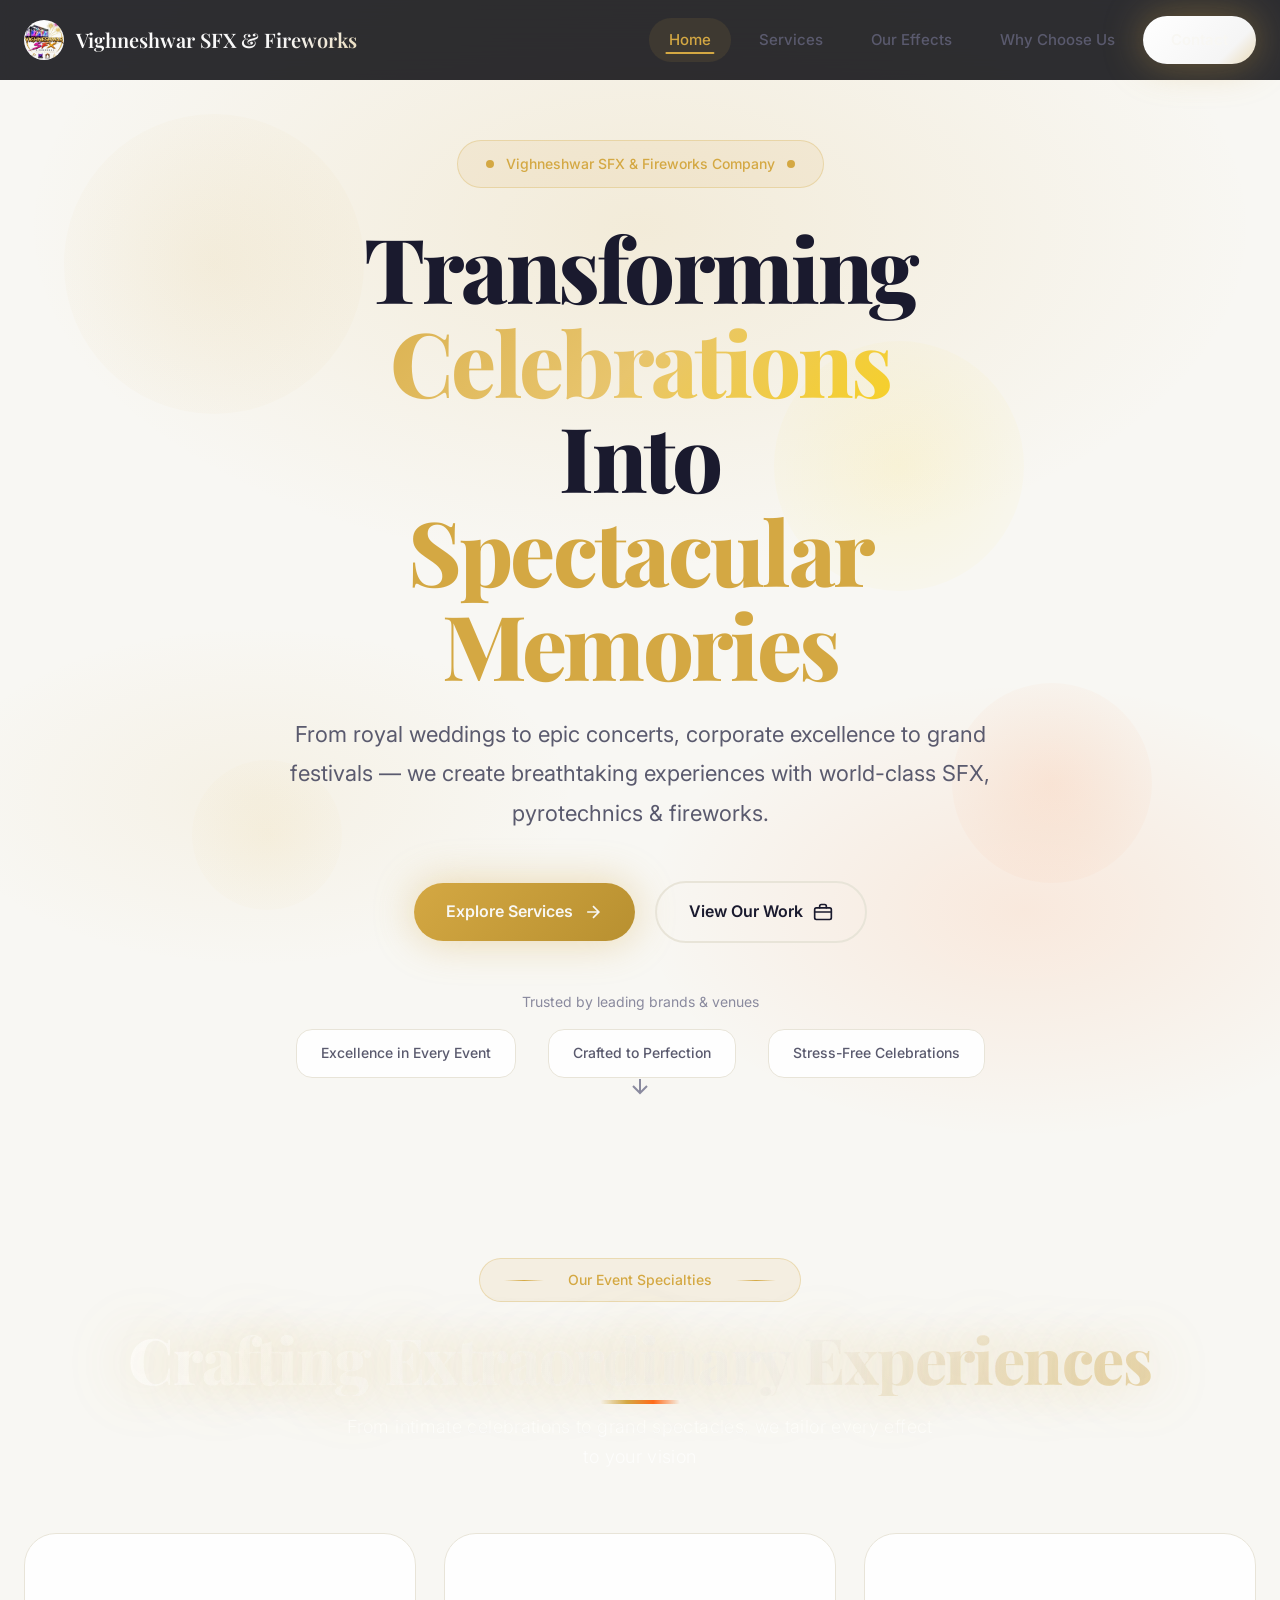
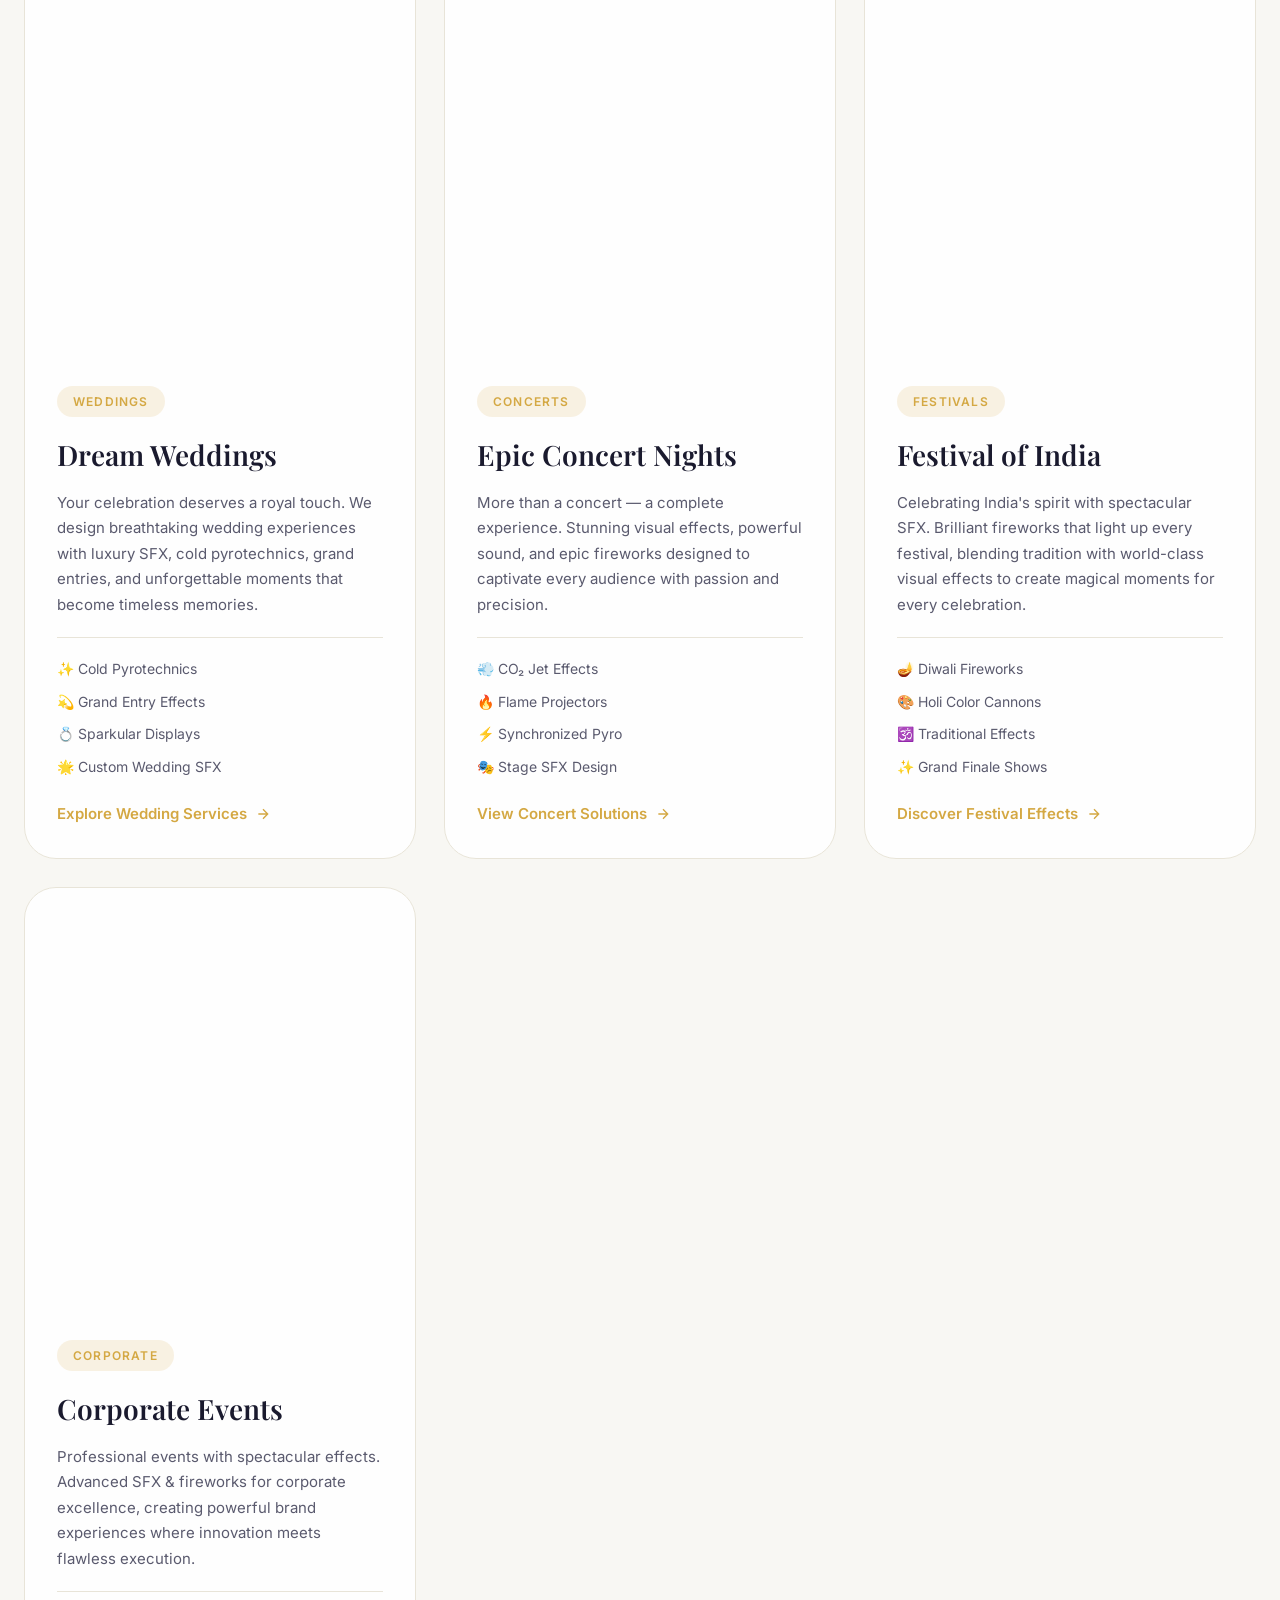
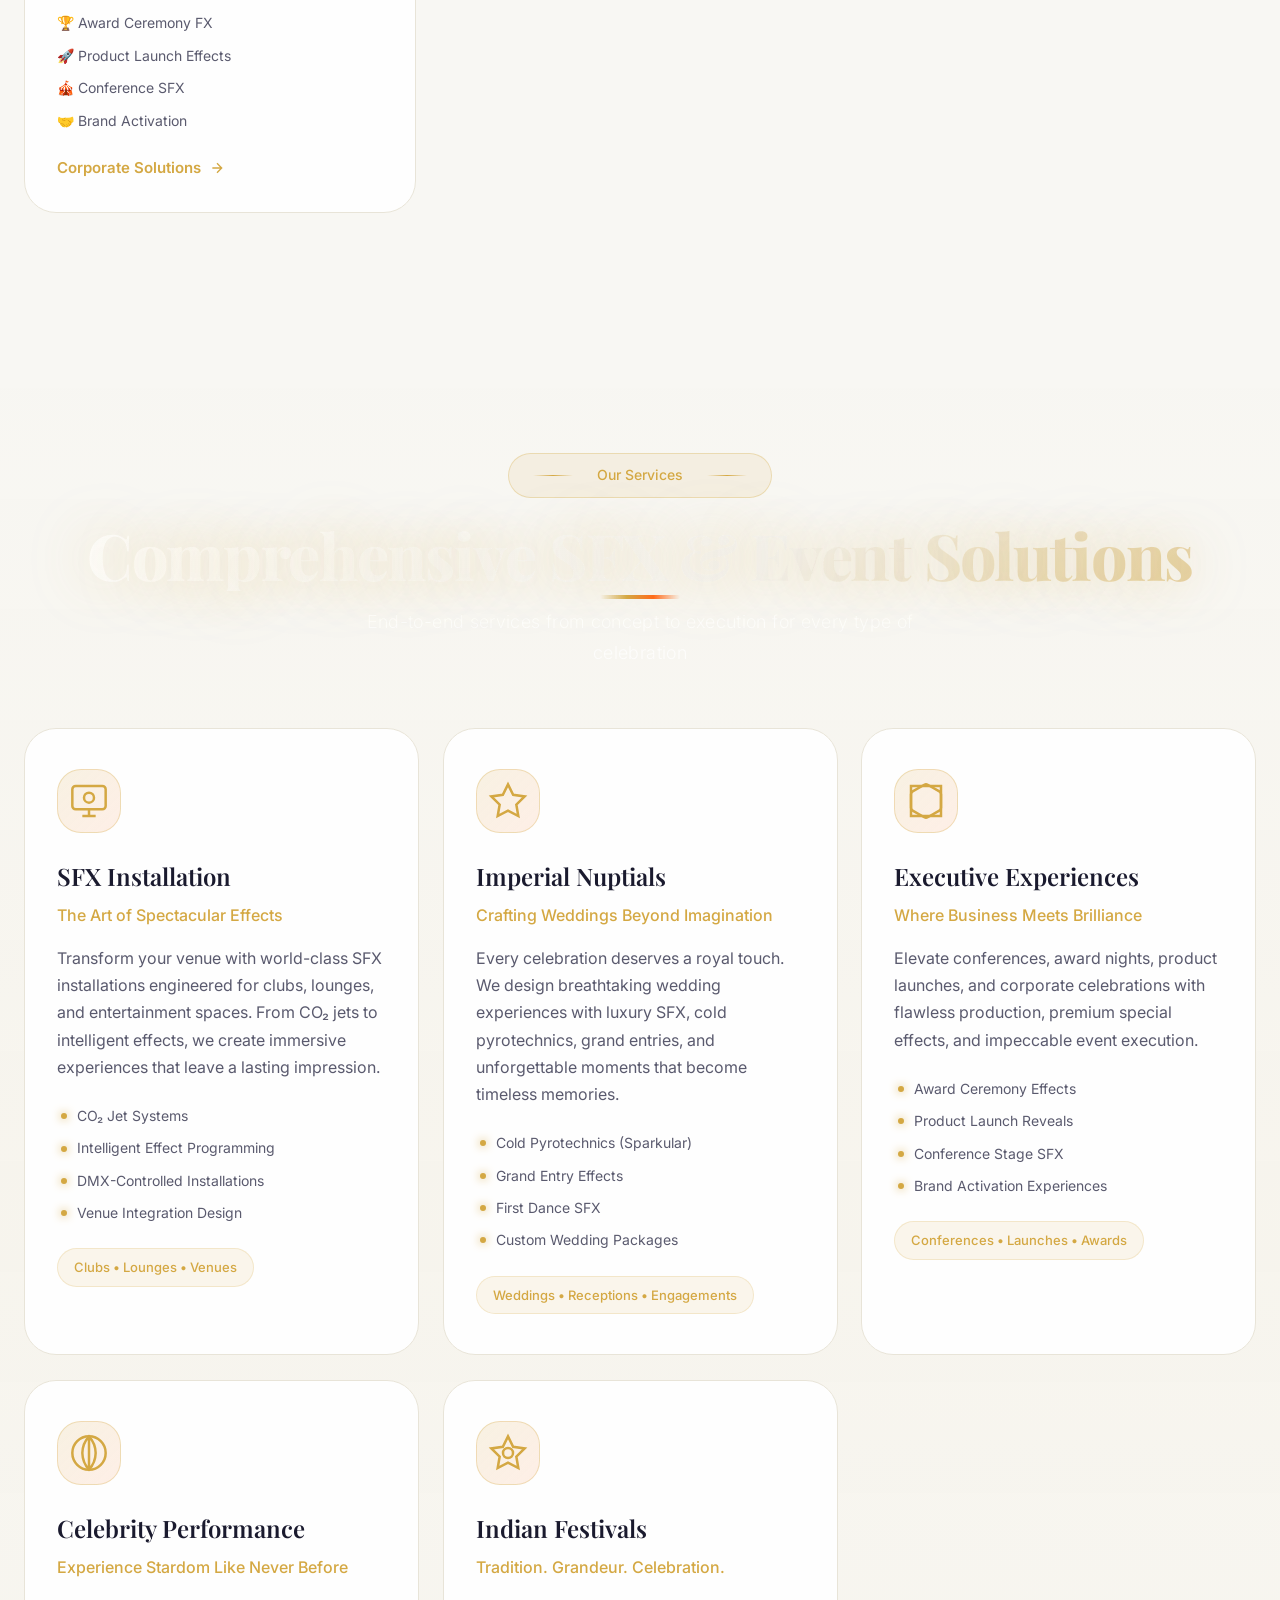
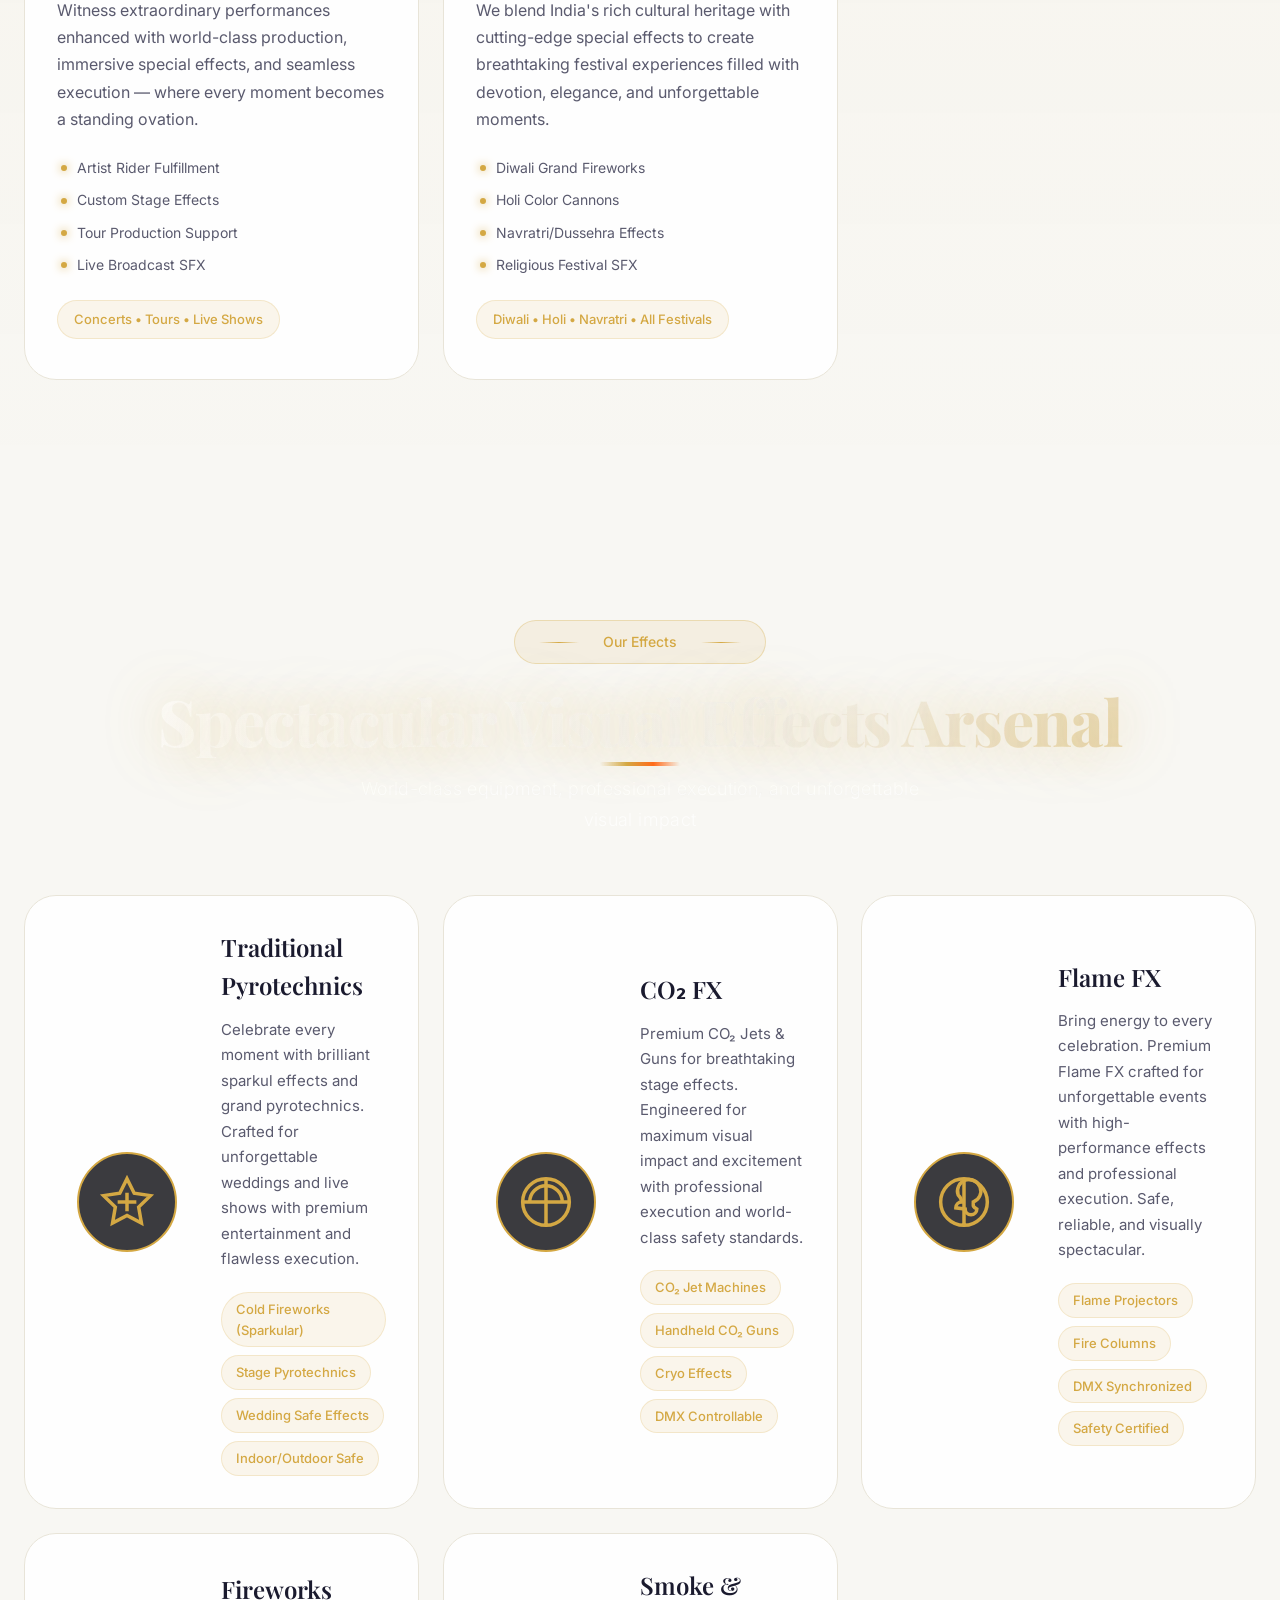
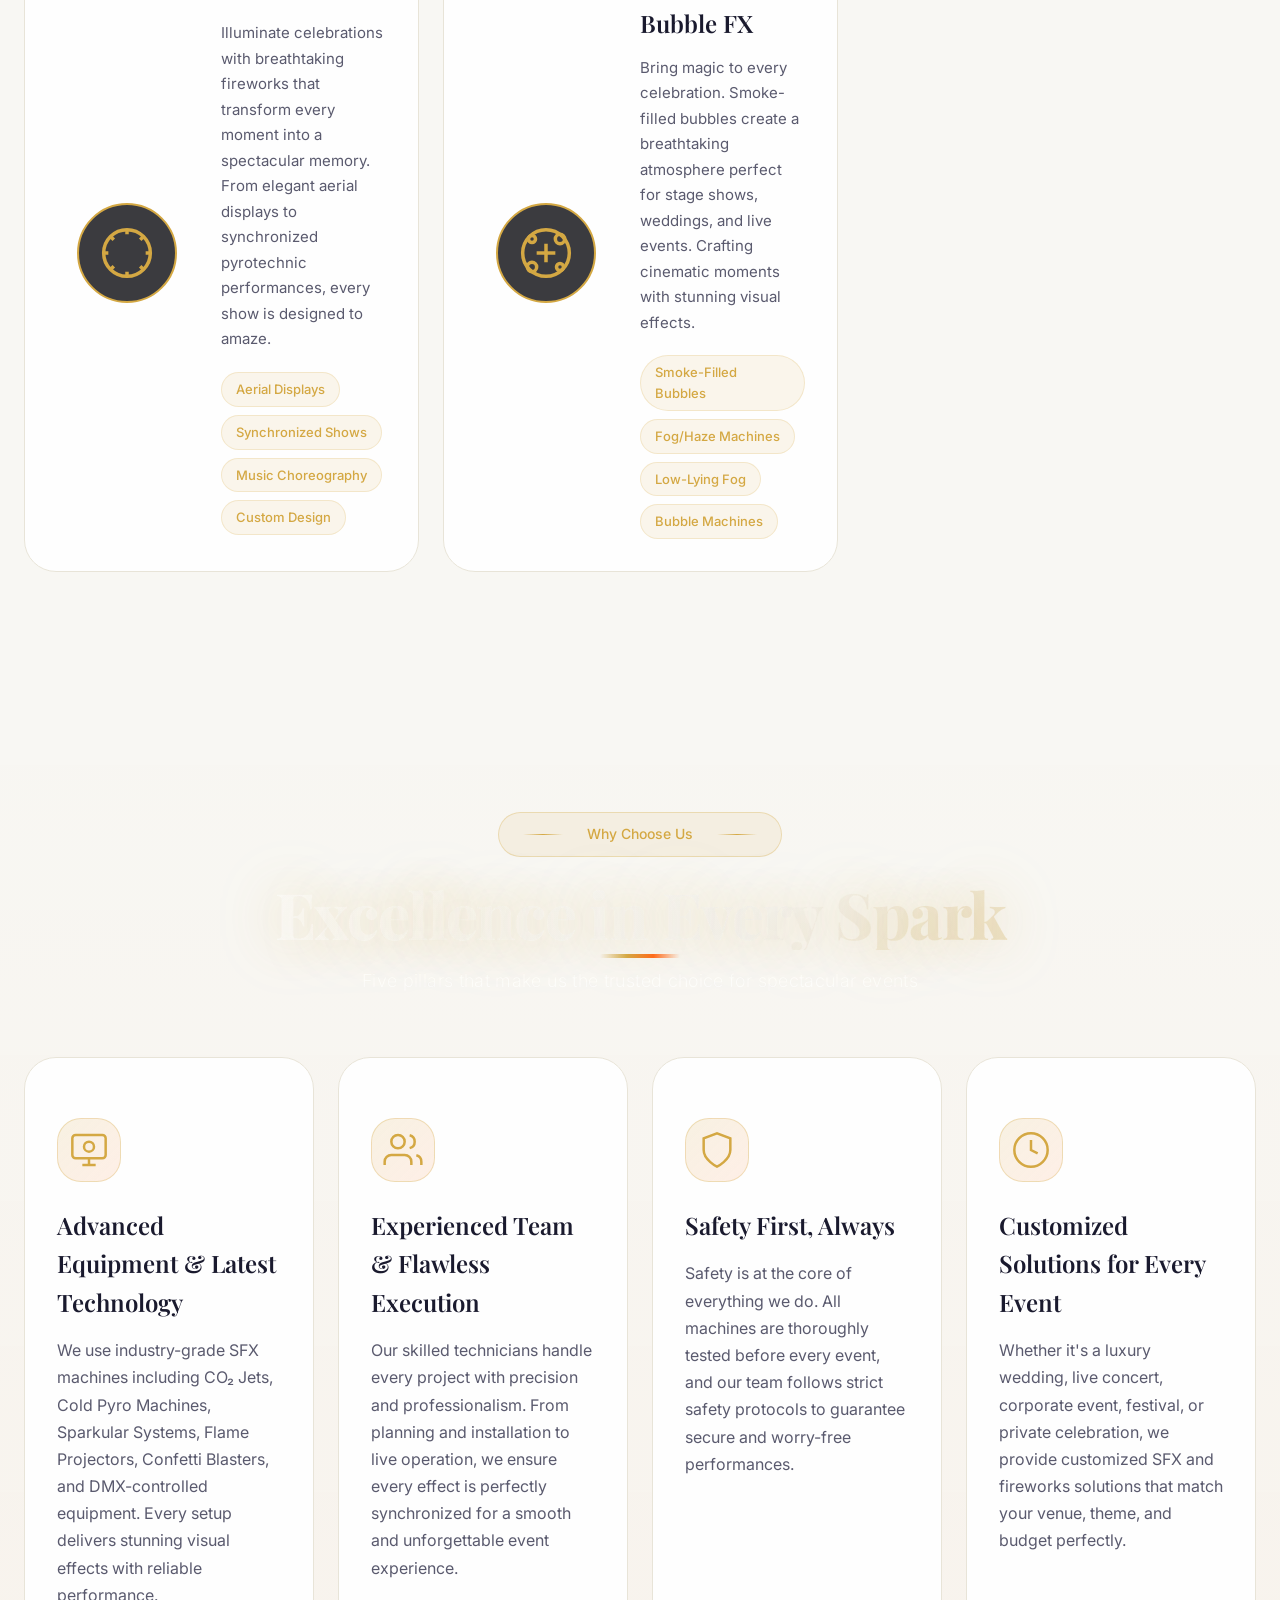
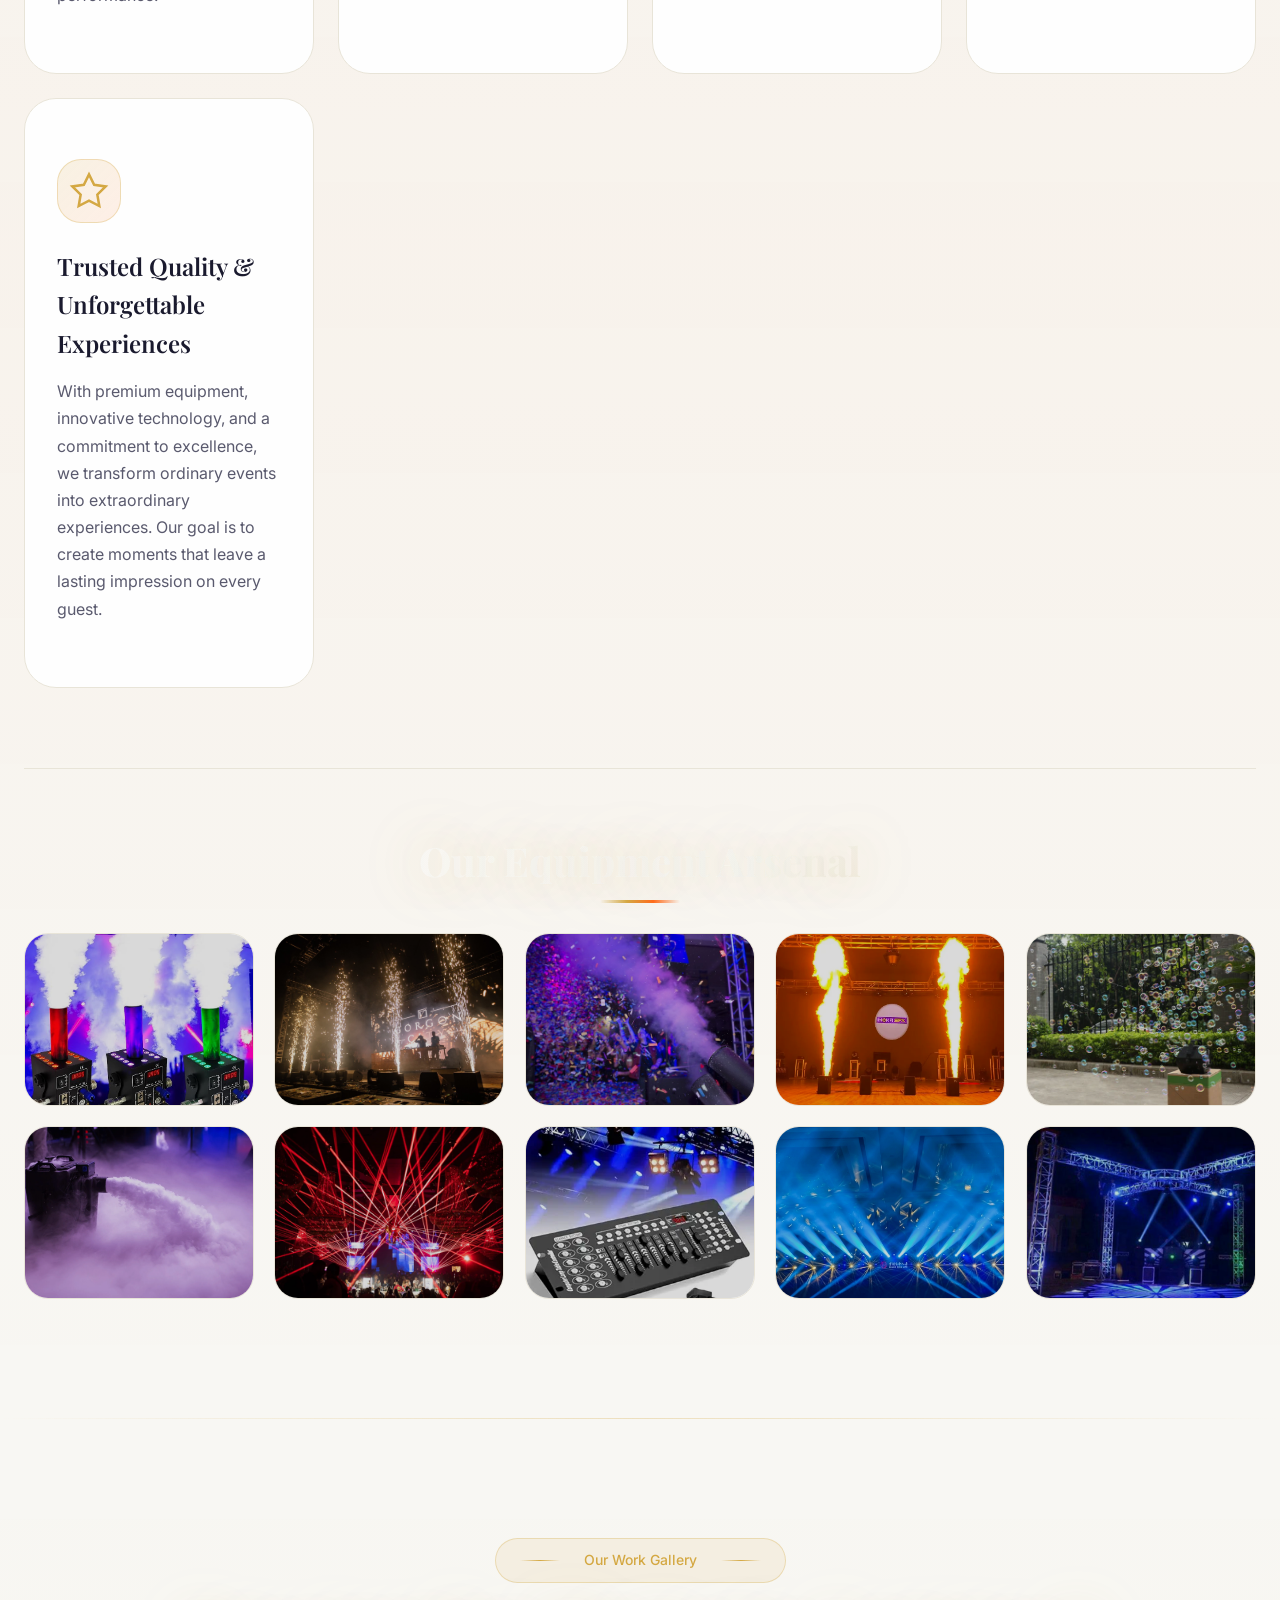
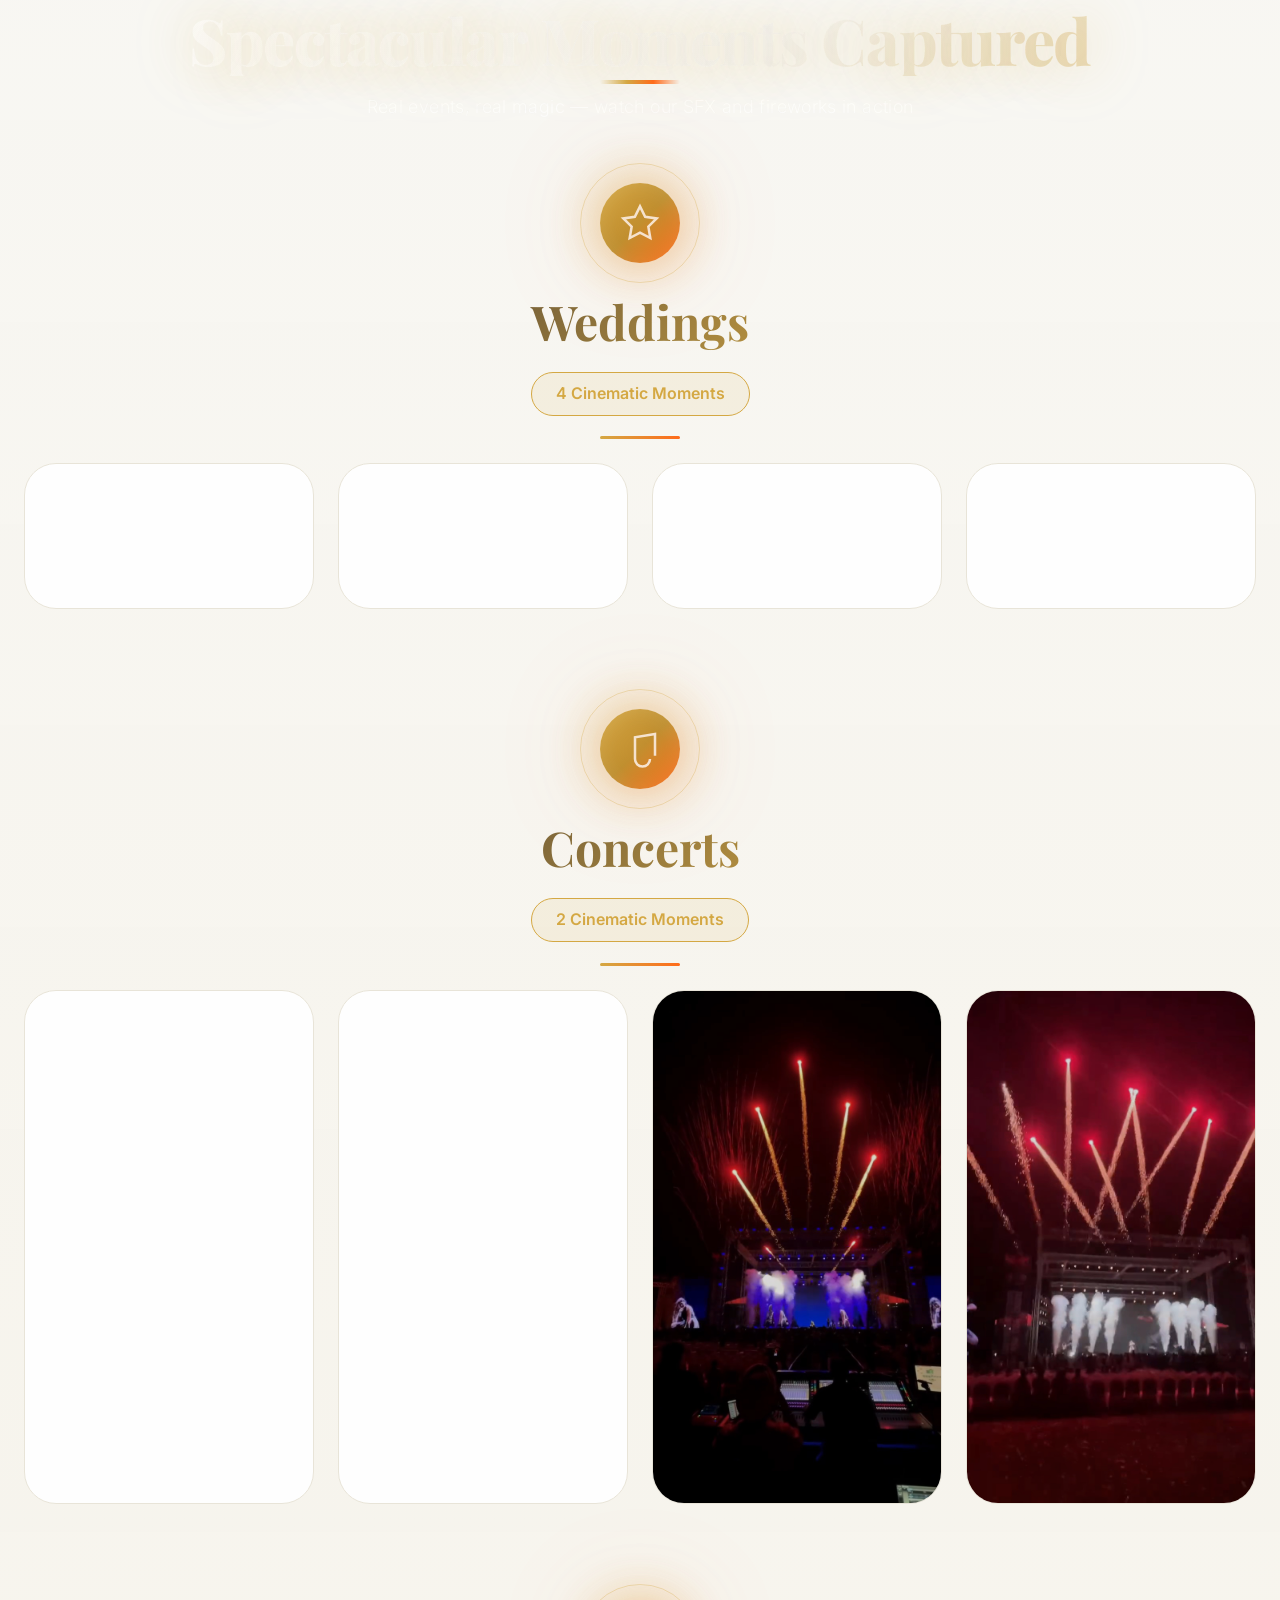
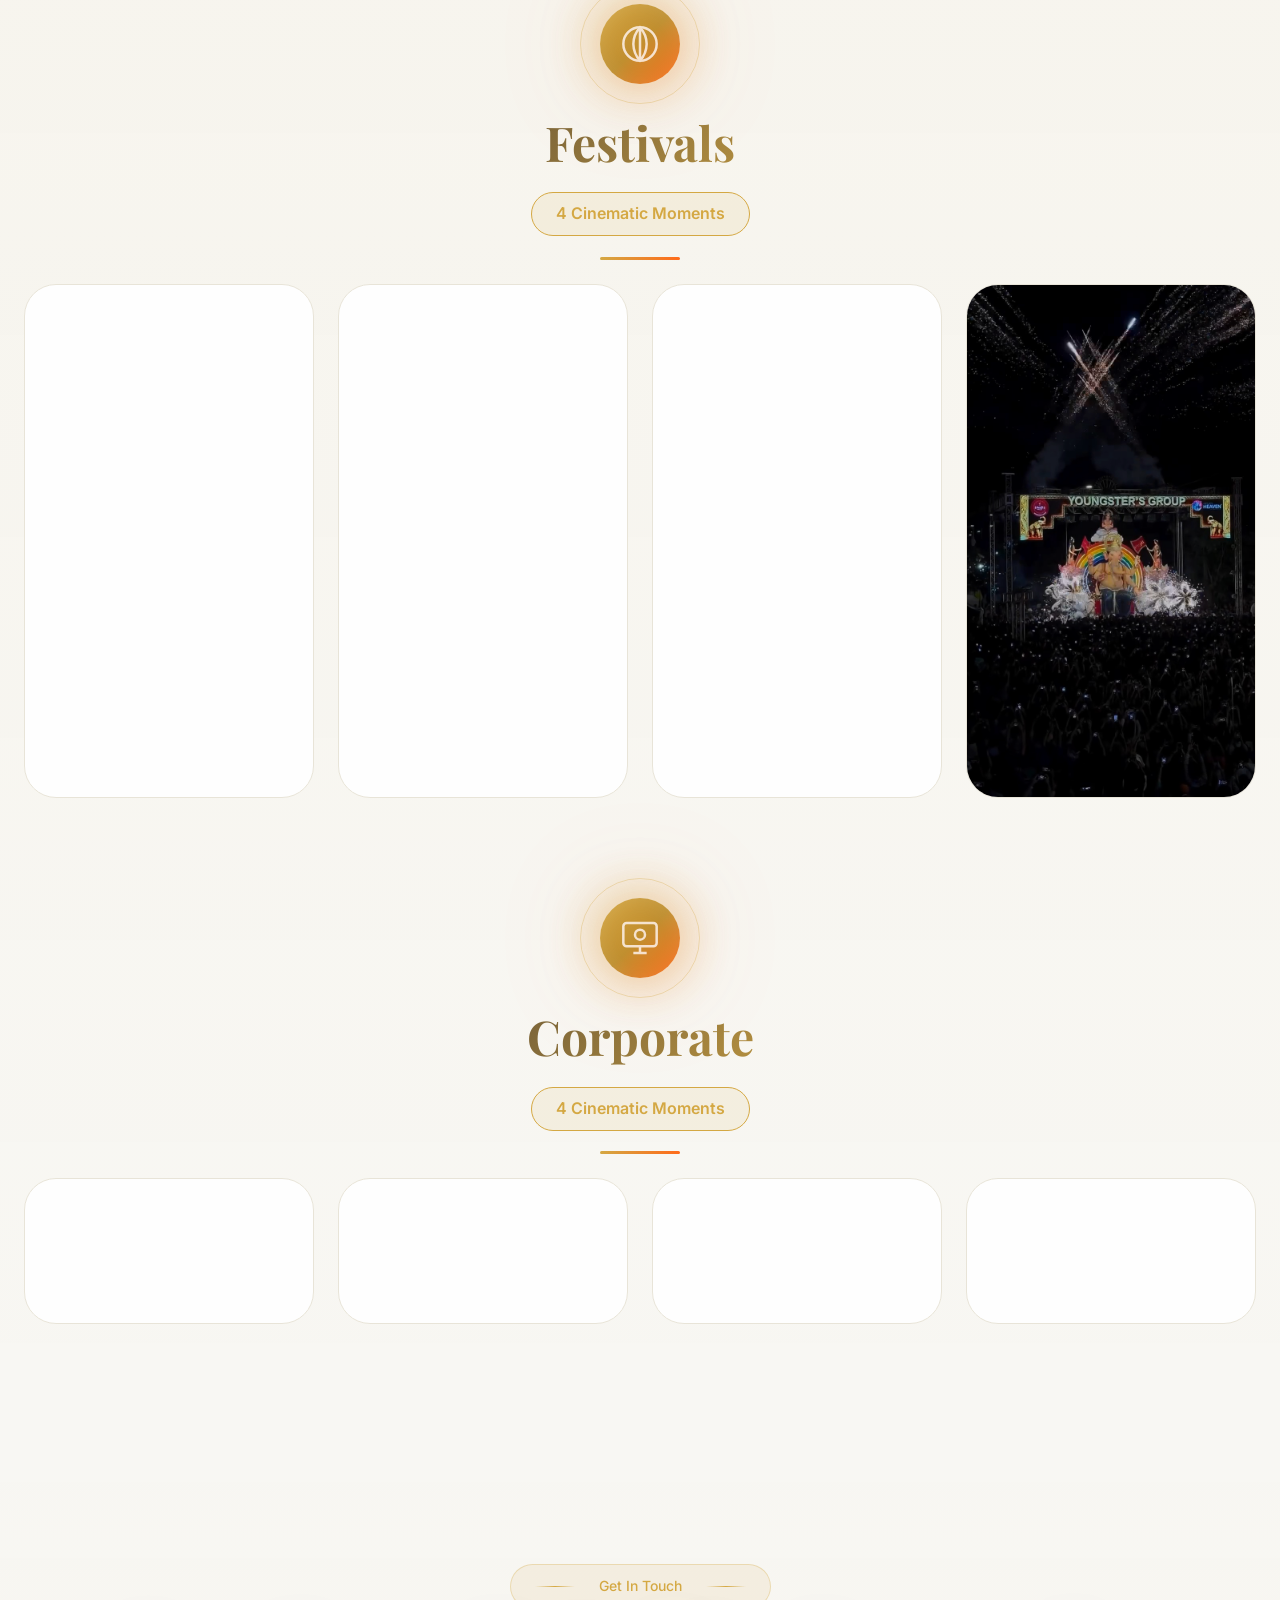
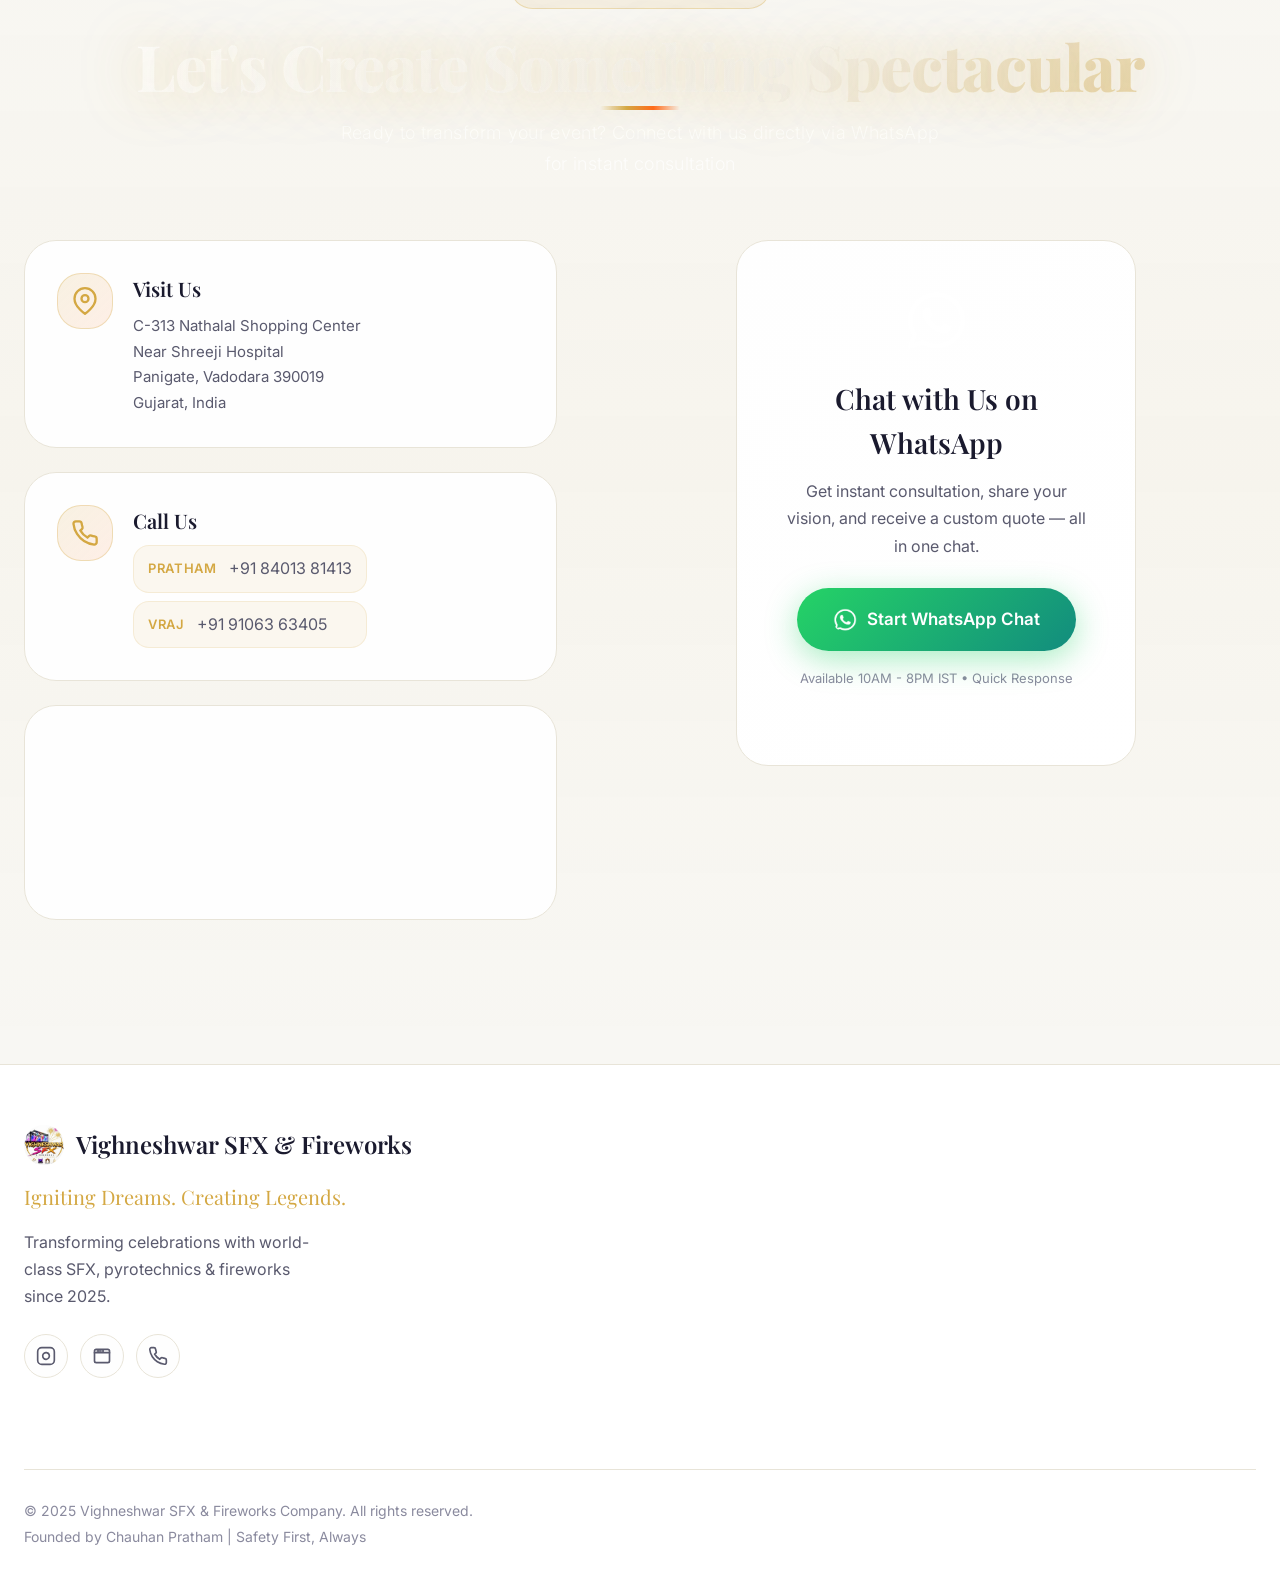
==== commit b3faad9d: "Update index.html" ====
--- a/index.html
+++ b/index.html
@@ -1,4 +1,3 @@
-<!DOCTYPE html>
 <html lang="en">
 <head>
     <meta charset="UTF-8">
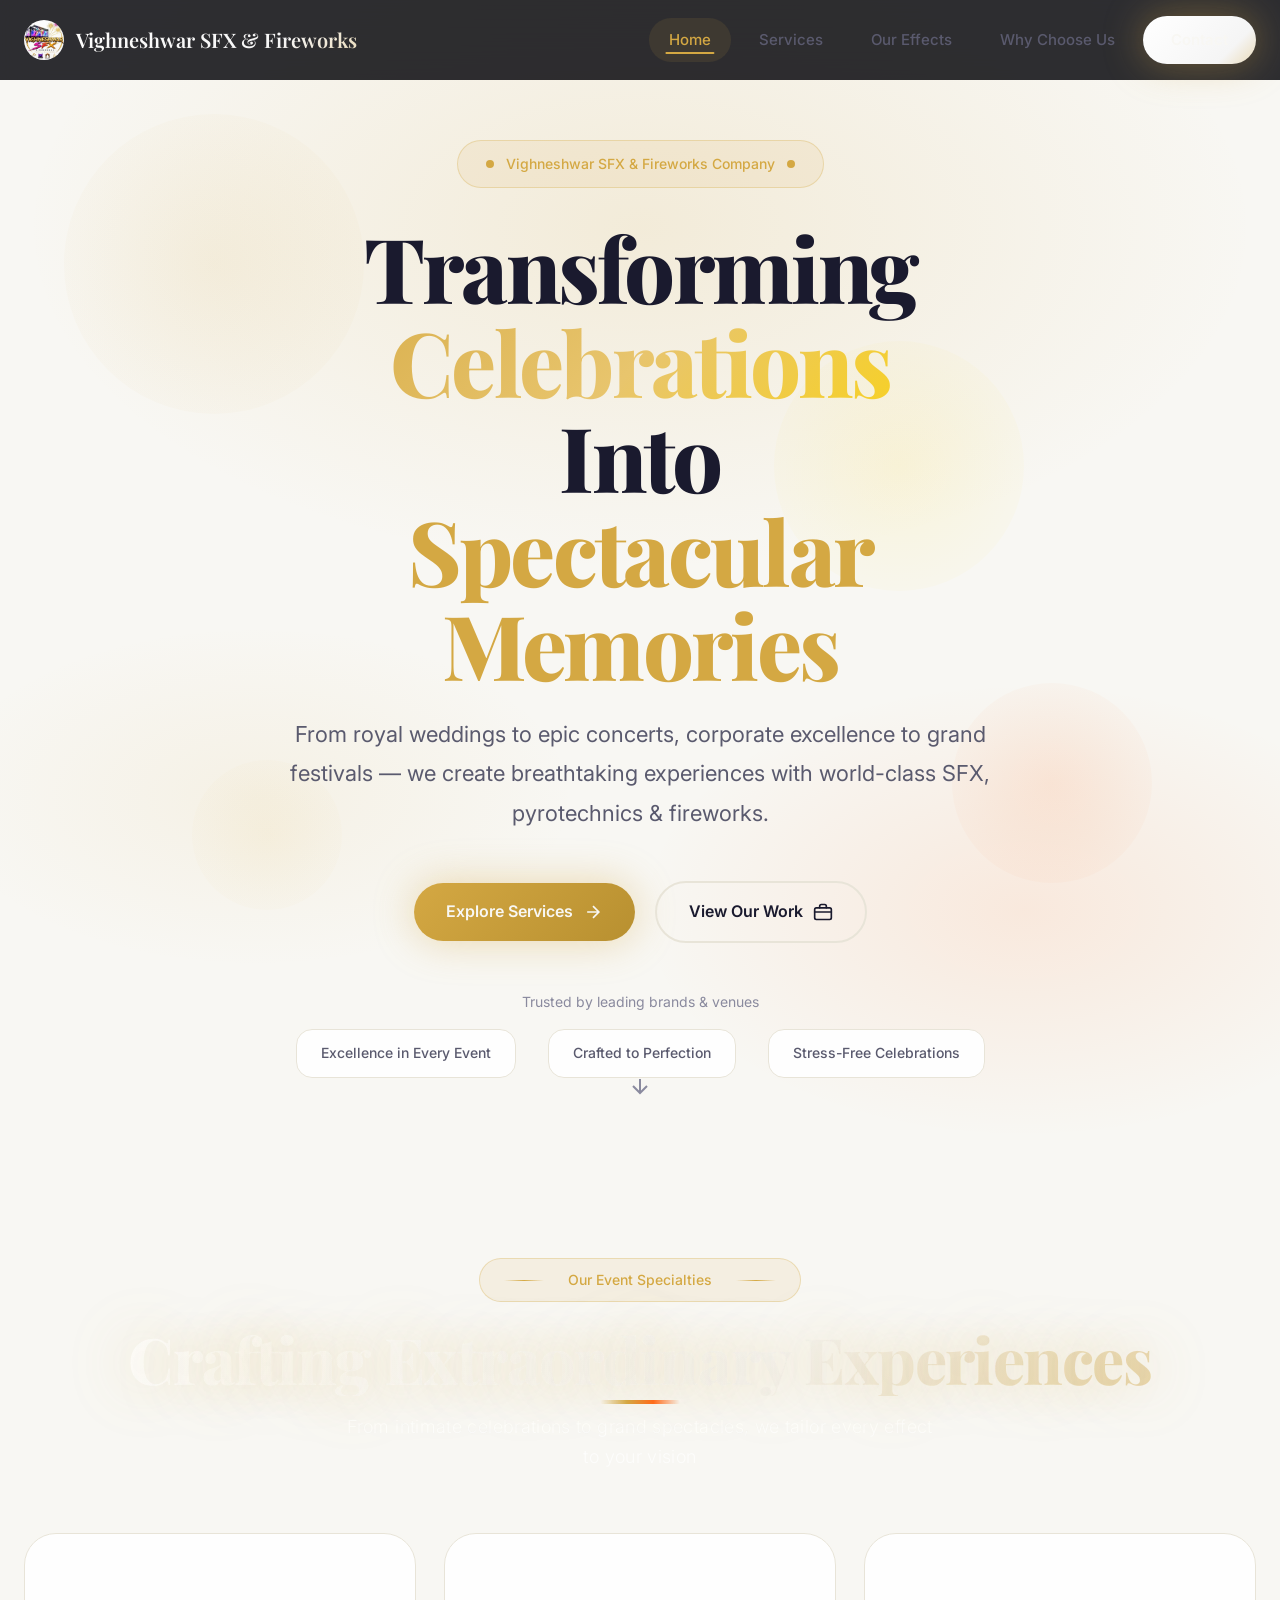
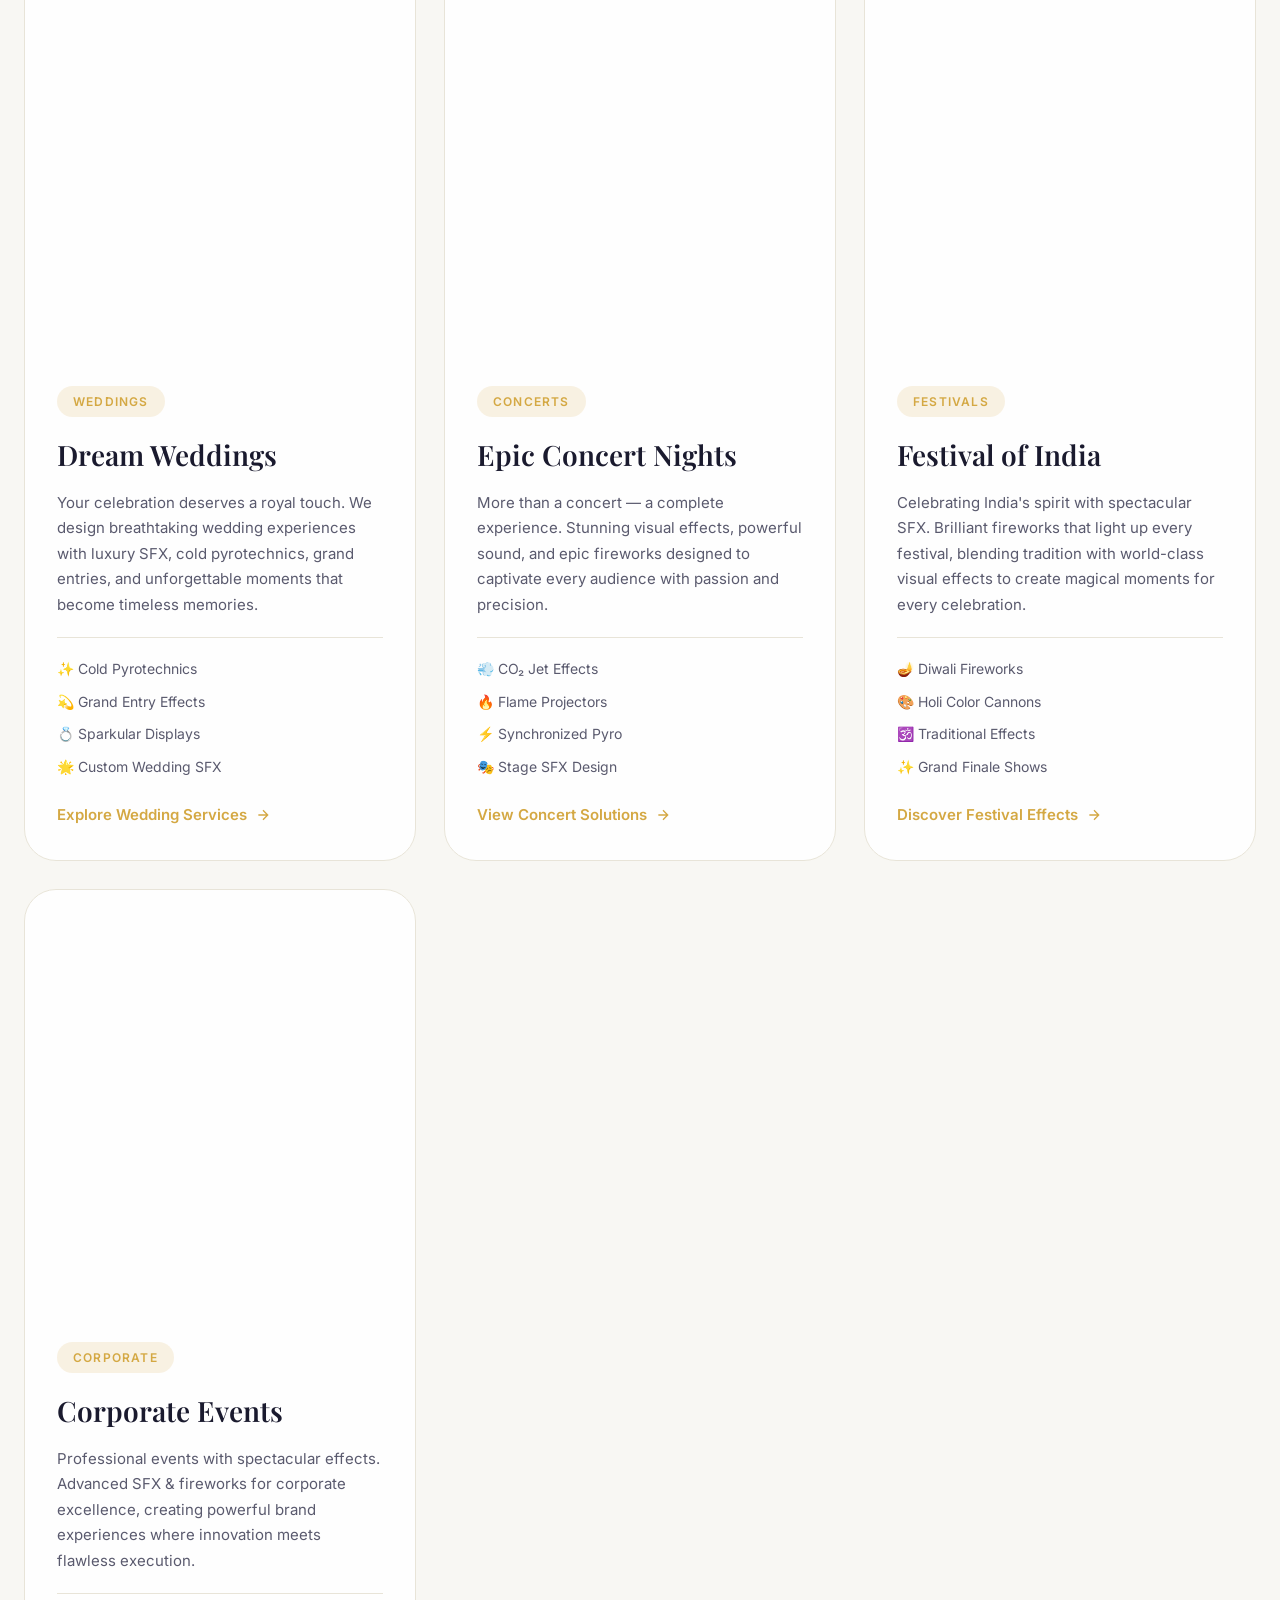
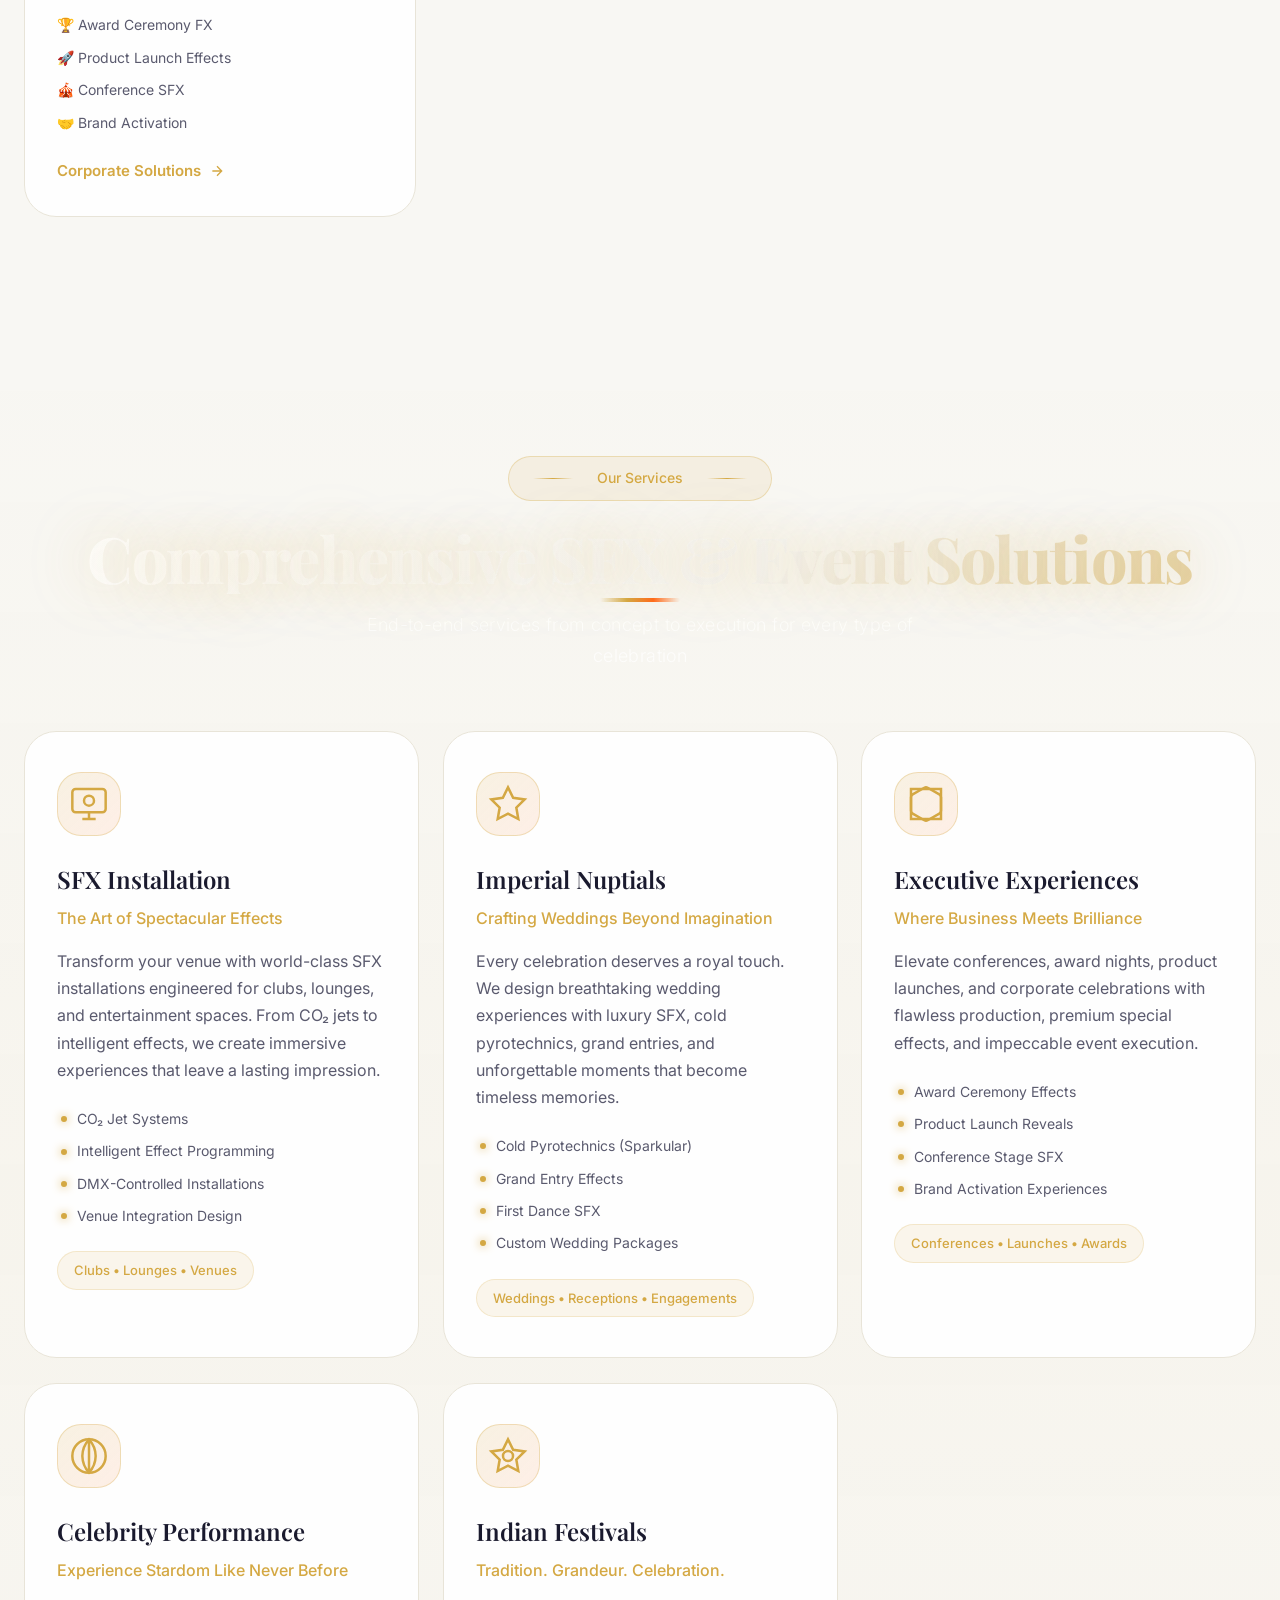
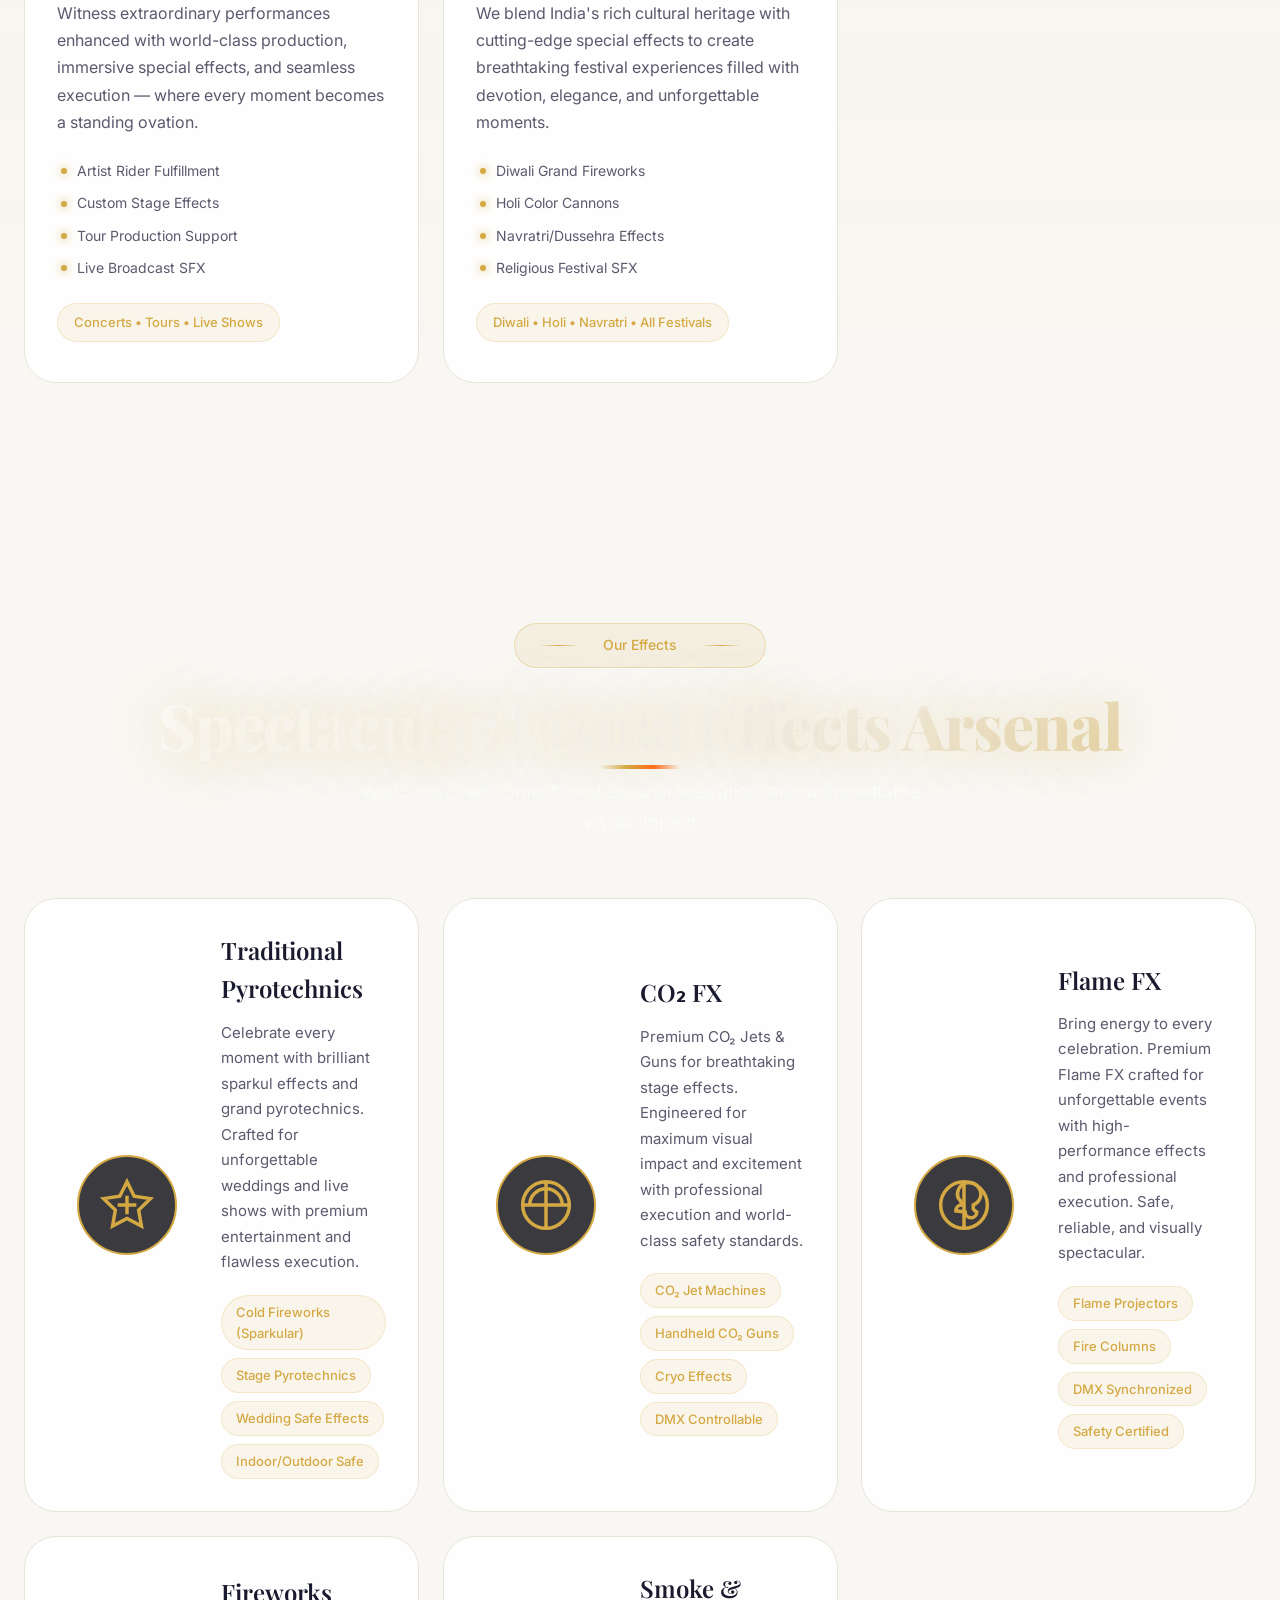
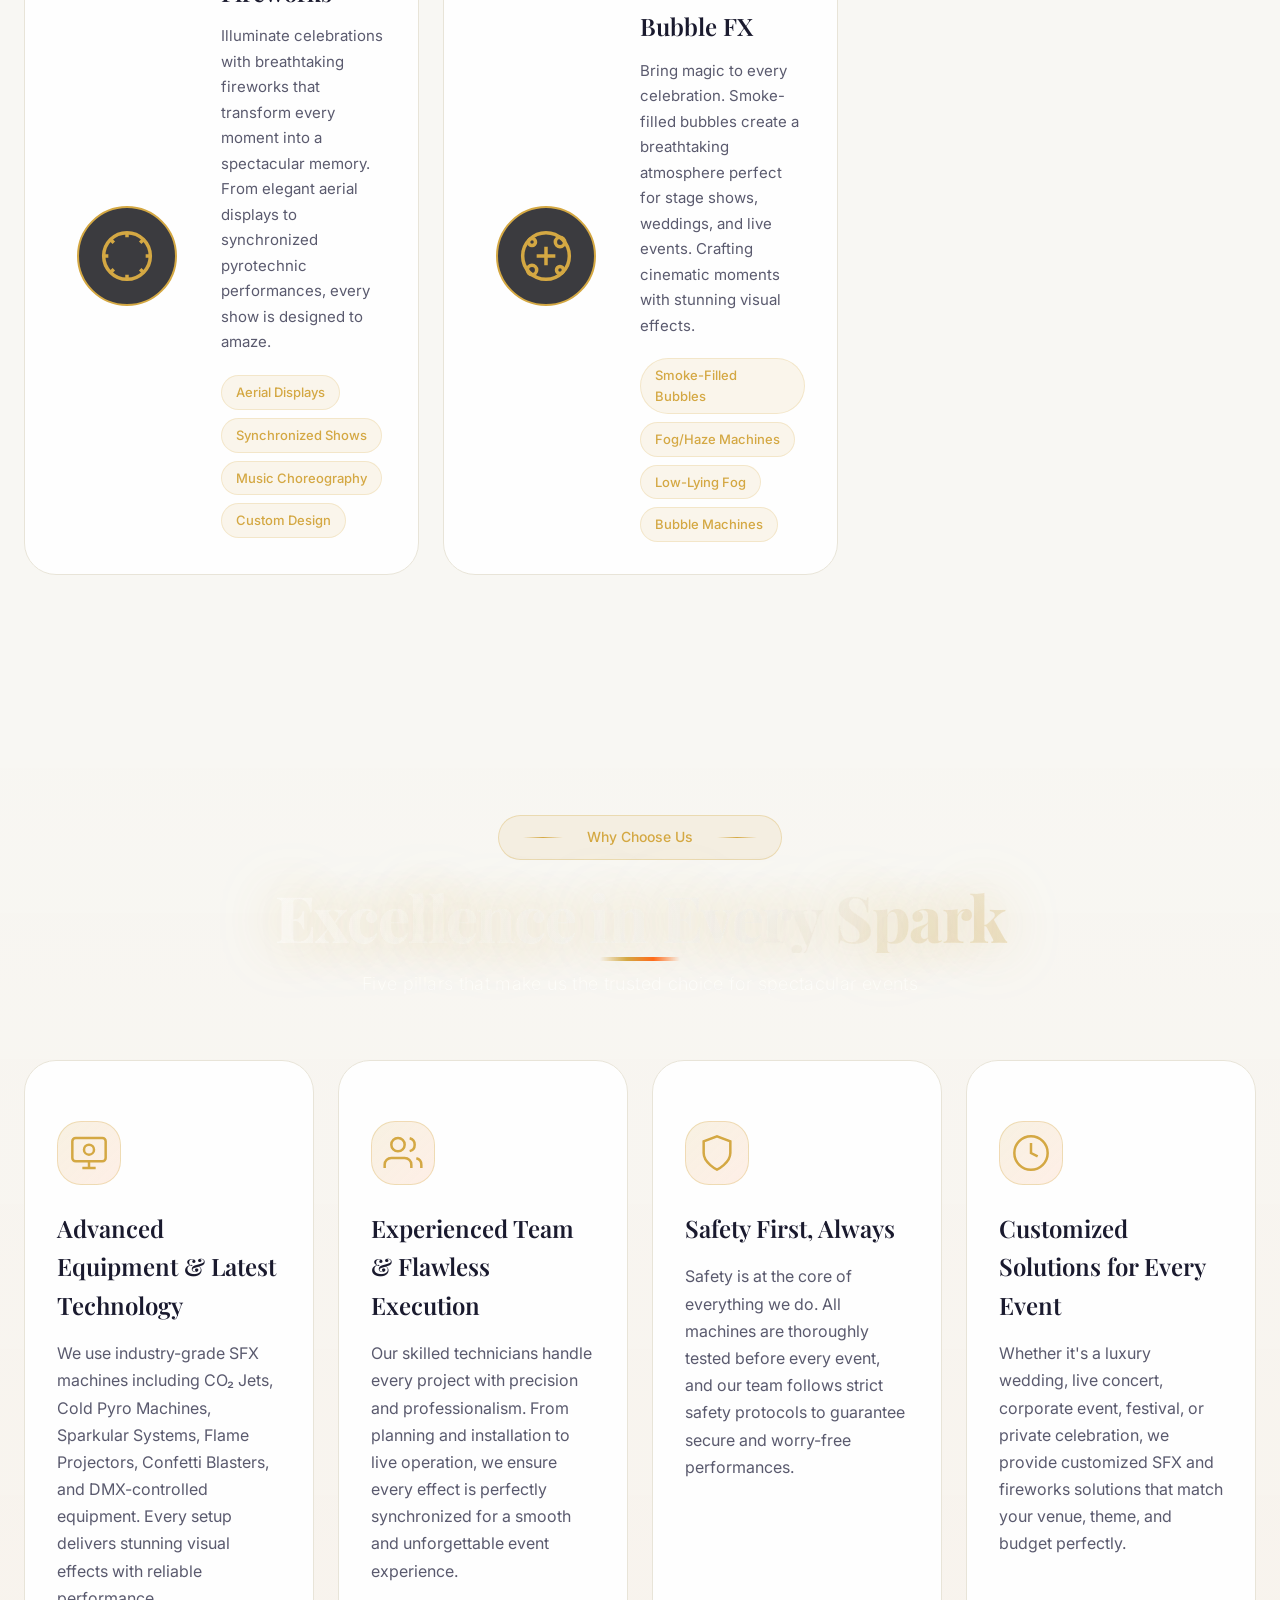
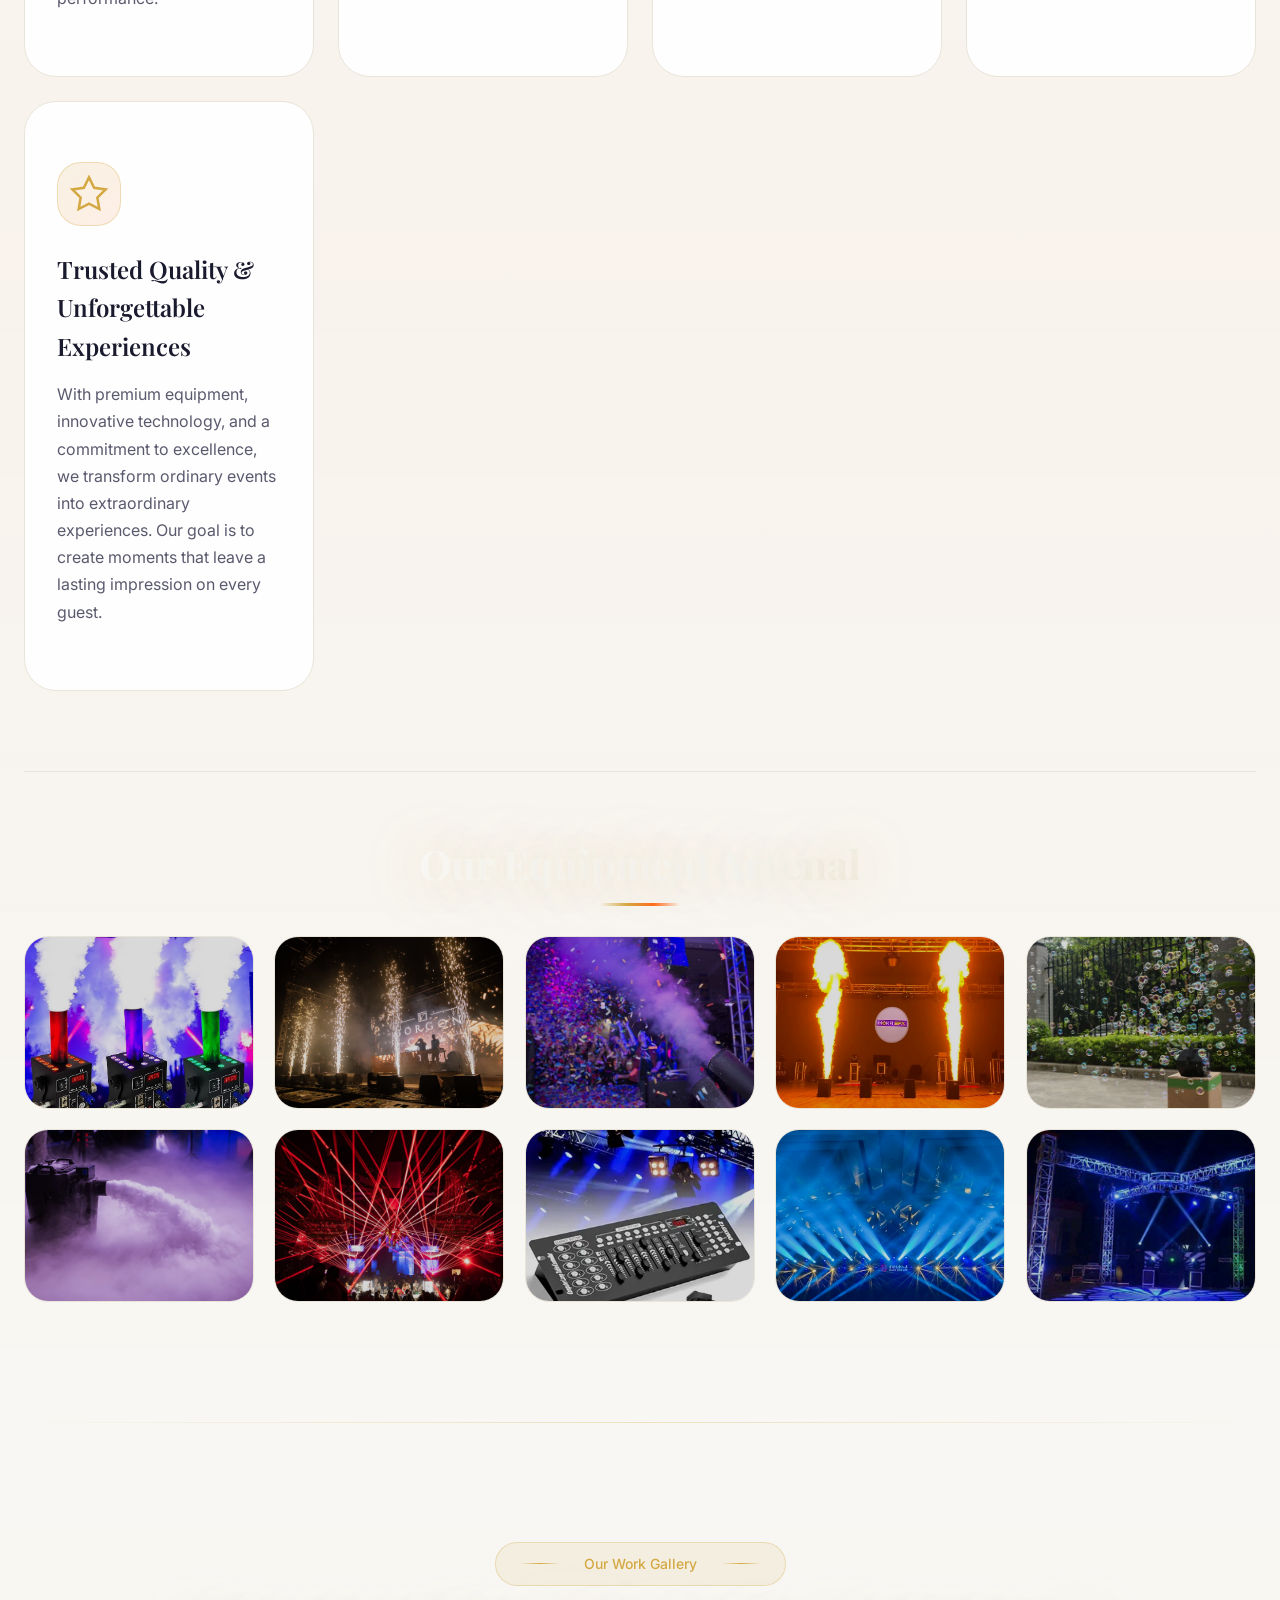
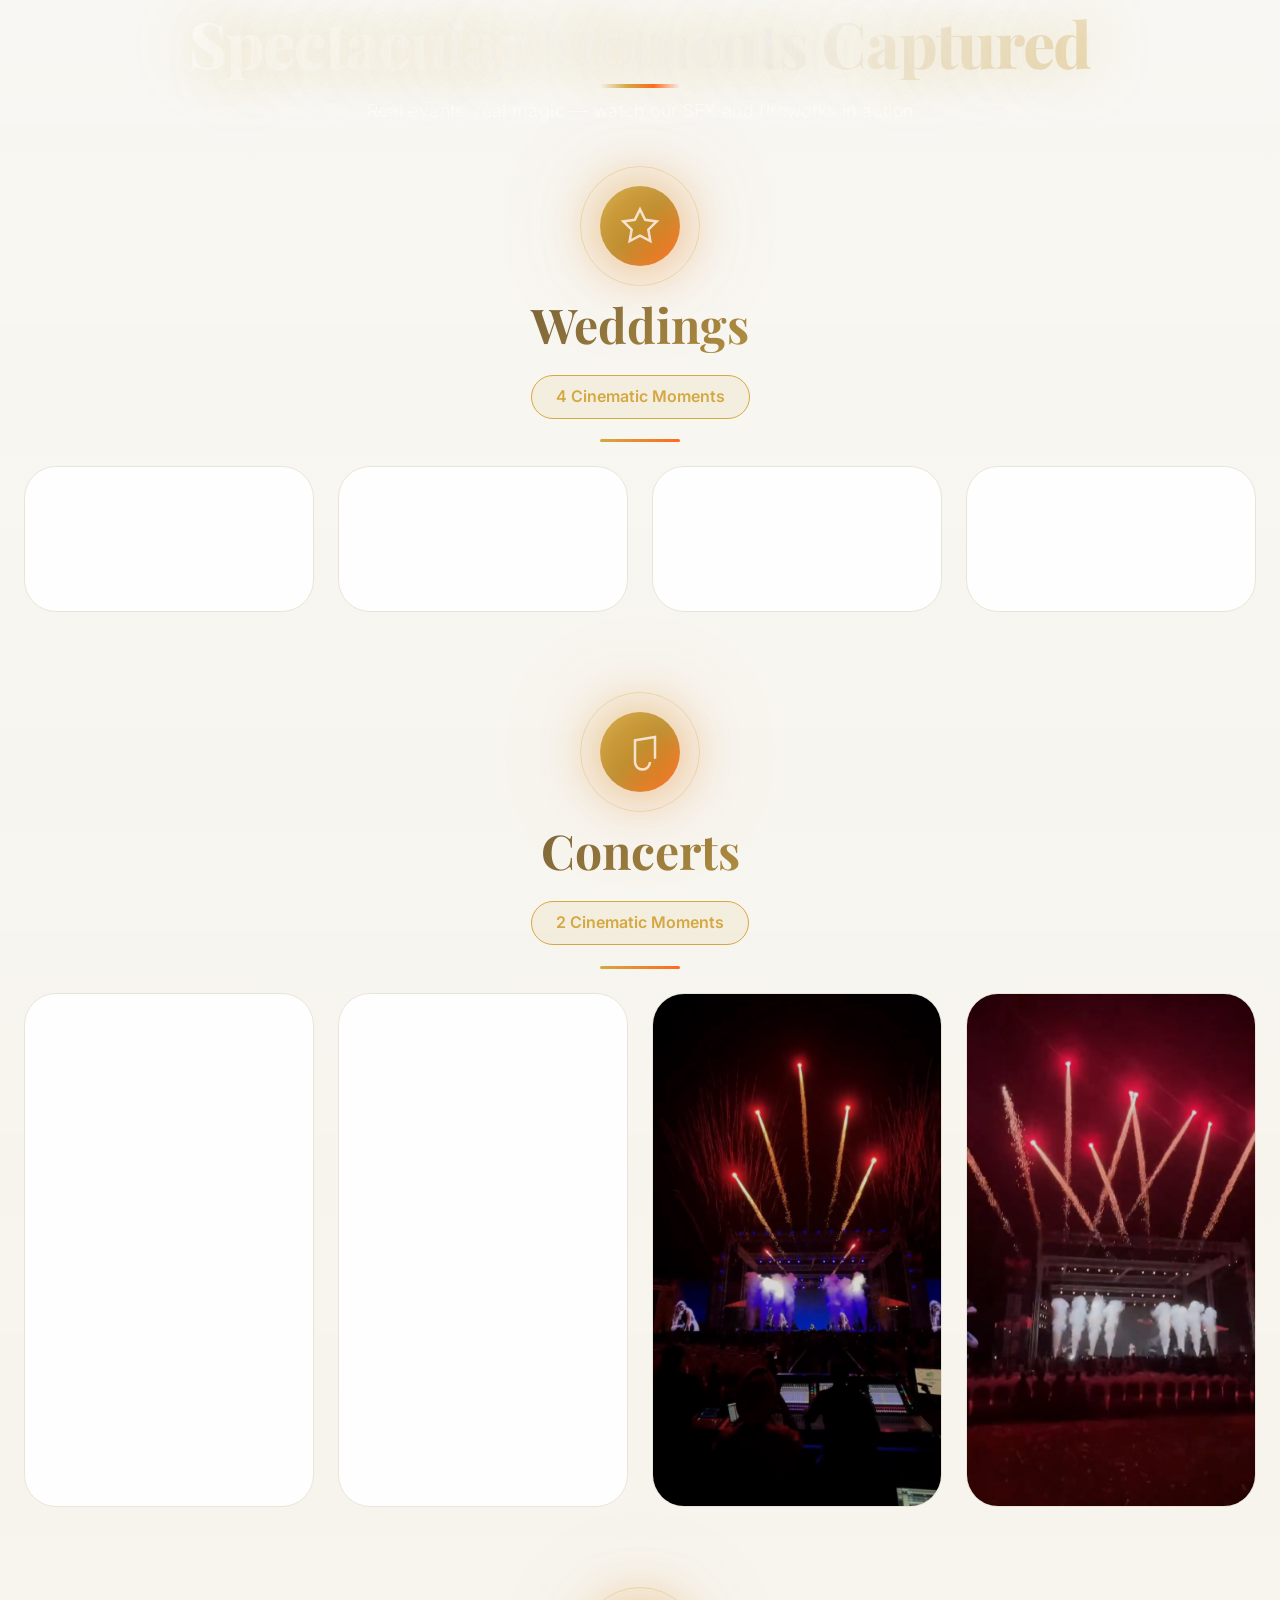
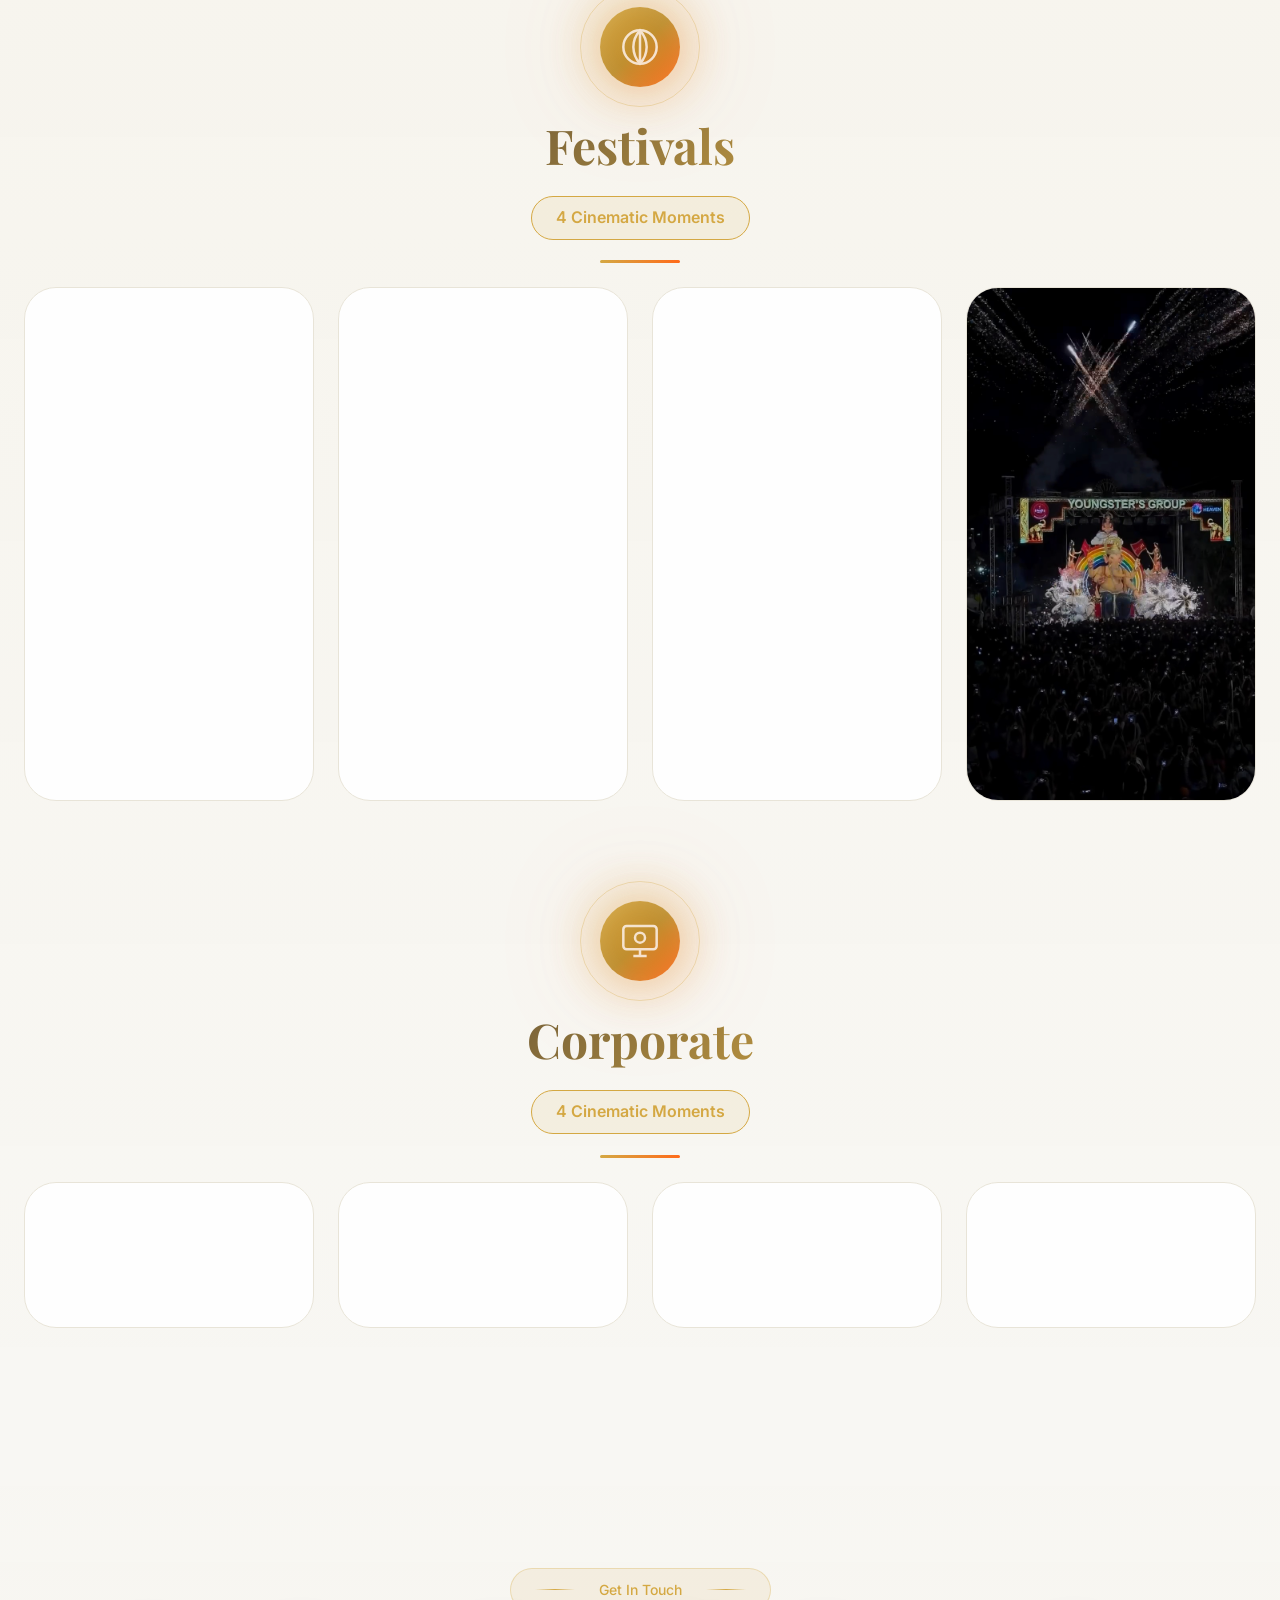
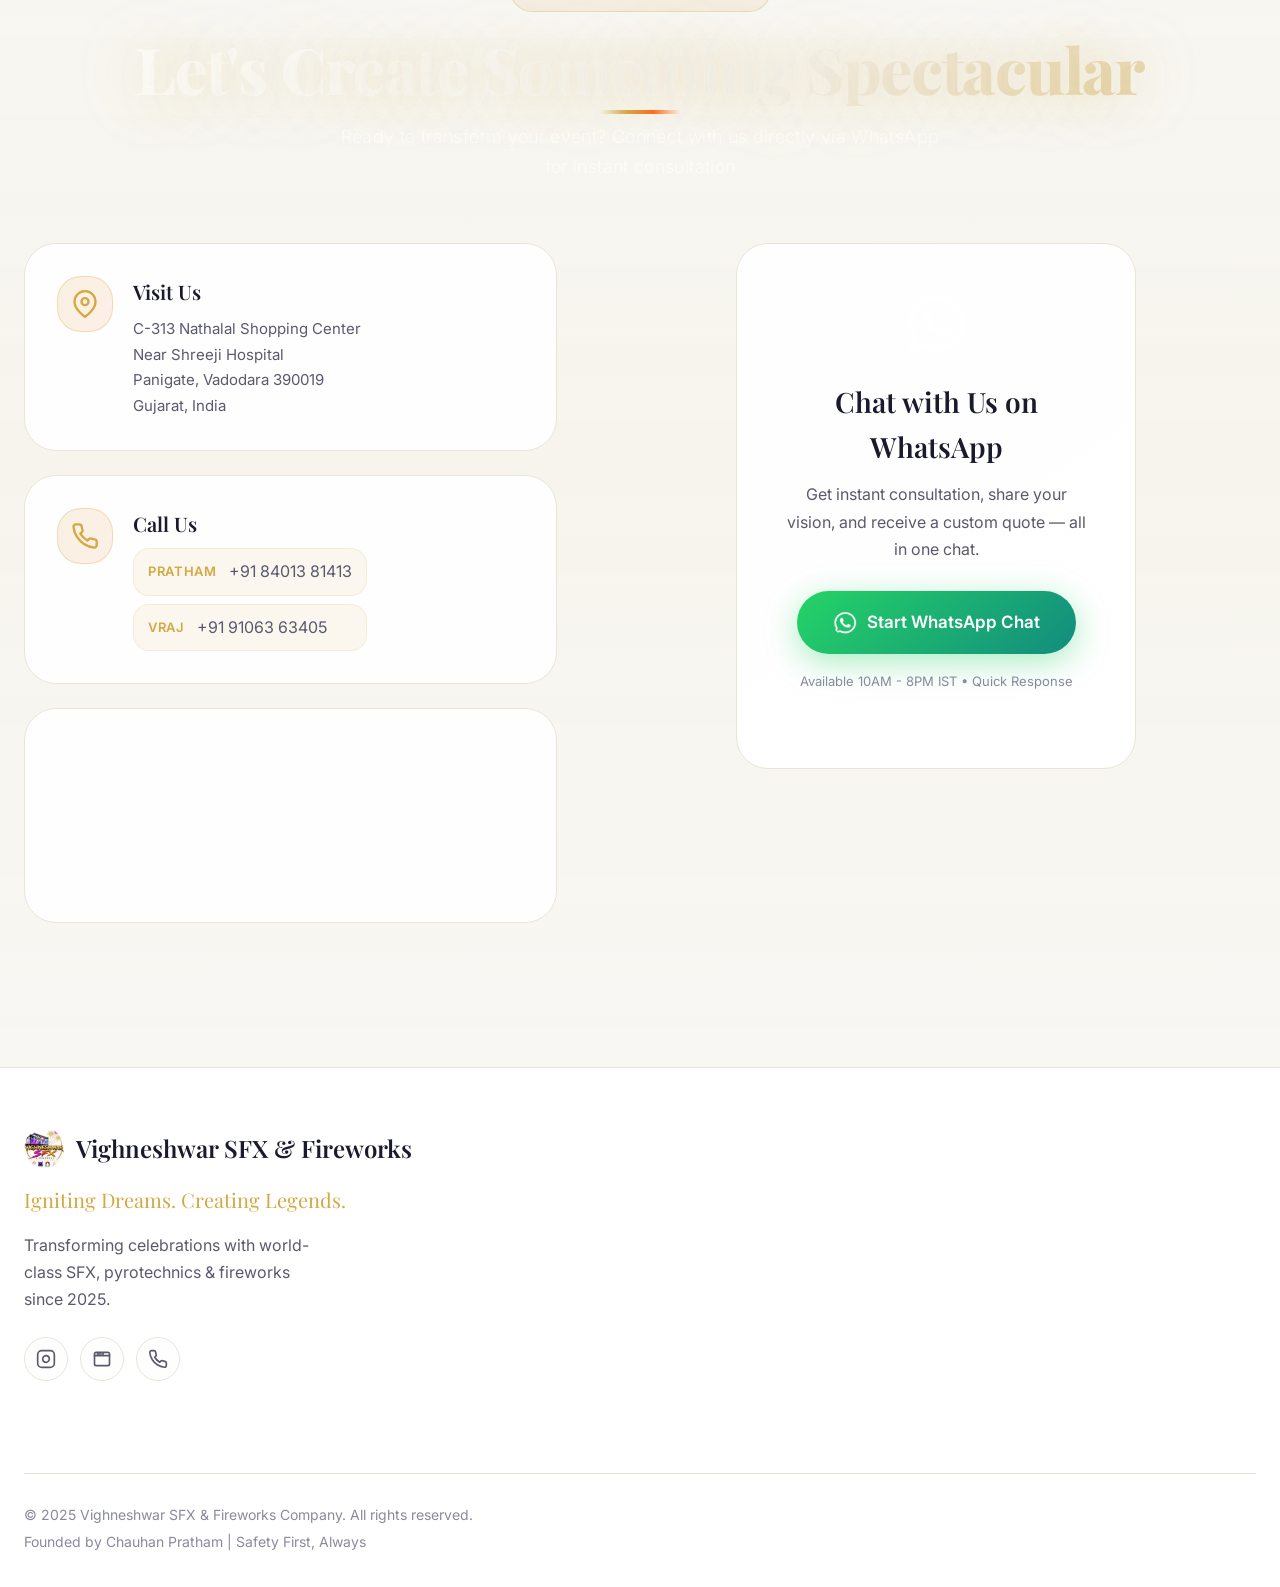
==== commit b6e8200c: "Update index.html" ====
--- a/index.html
+++ b/index.html
@@ -1,3 +1,4 @@
+<!DOCTYPE html>
 <html lang="en">
 <head>
     <meta charset="UTF-8">
